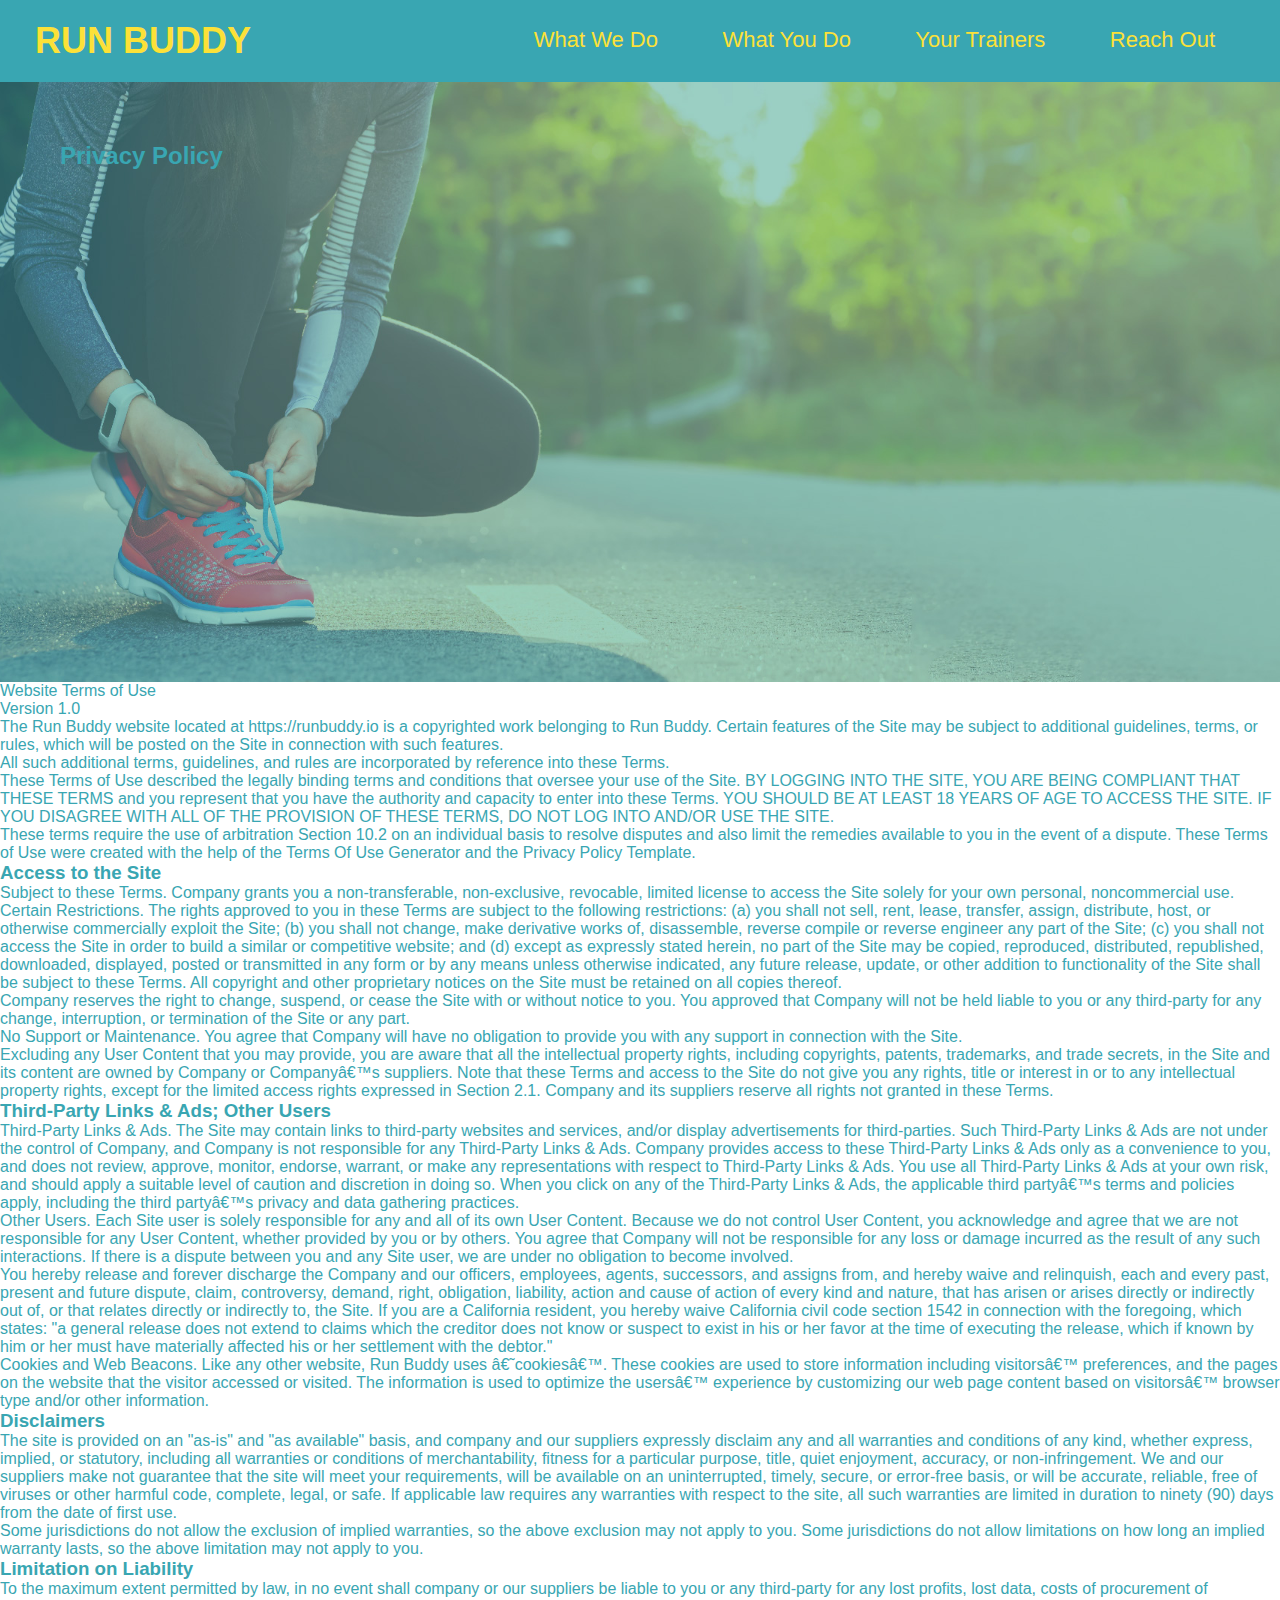
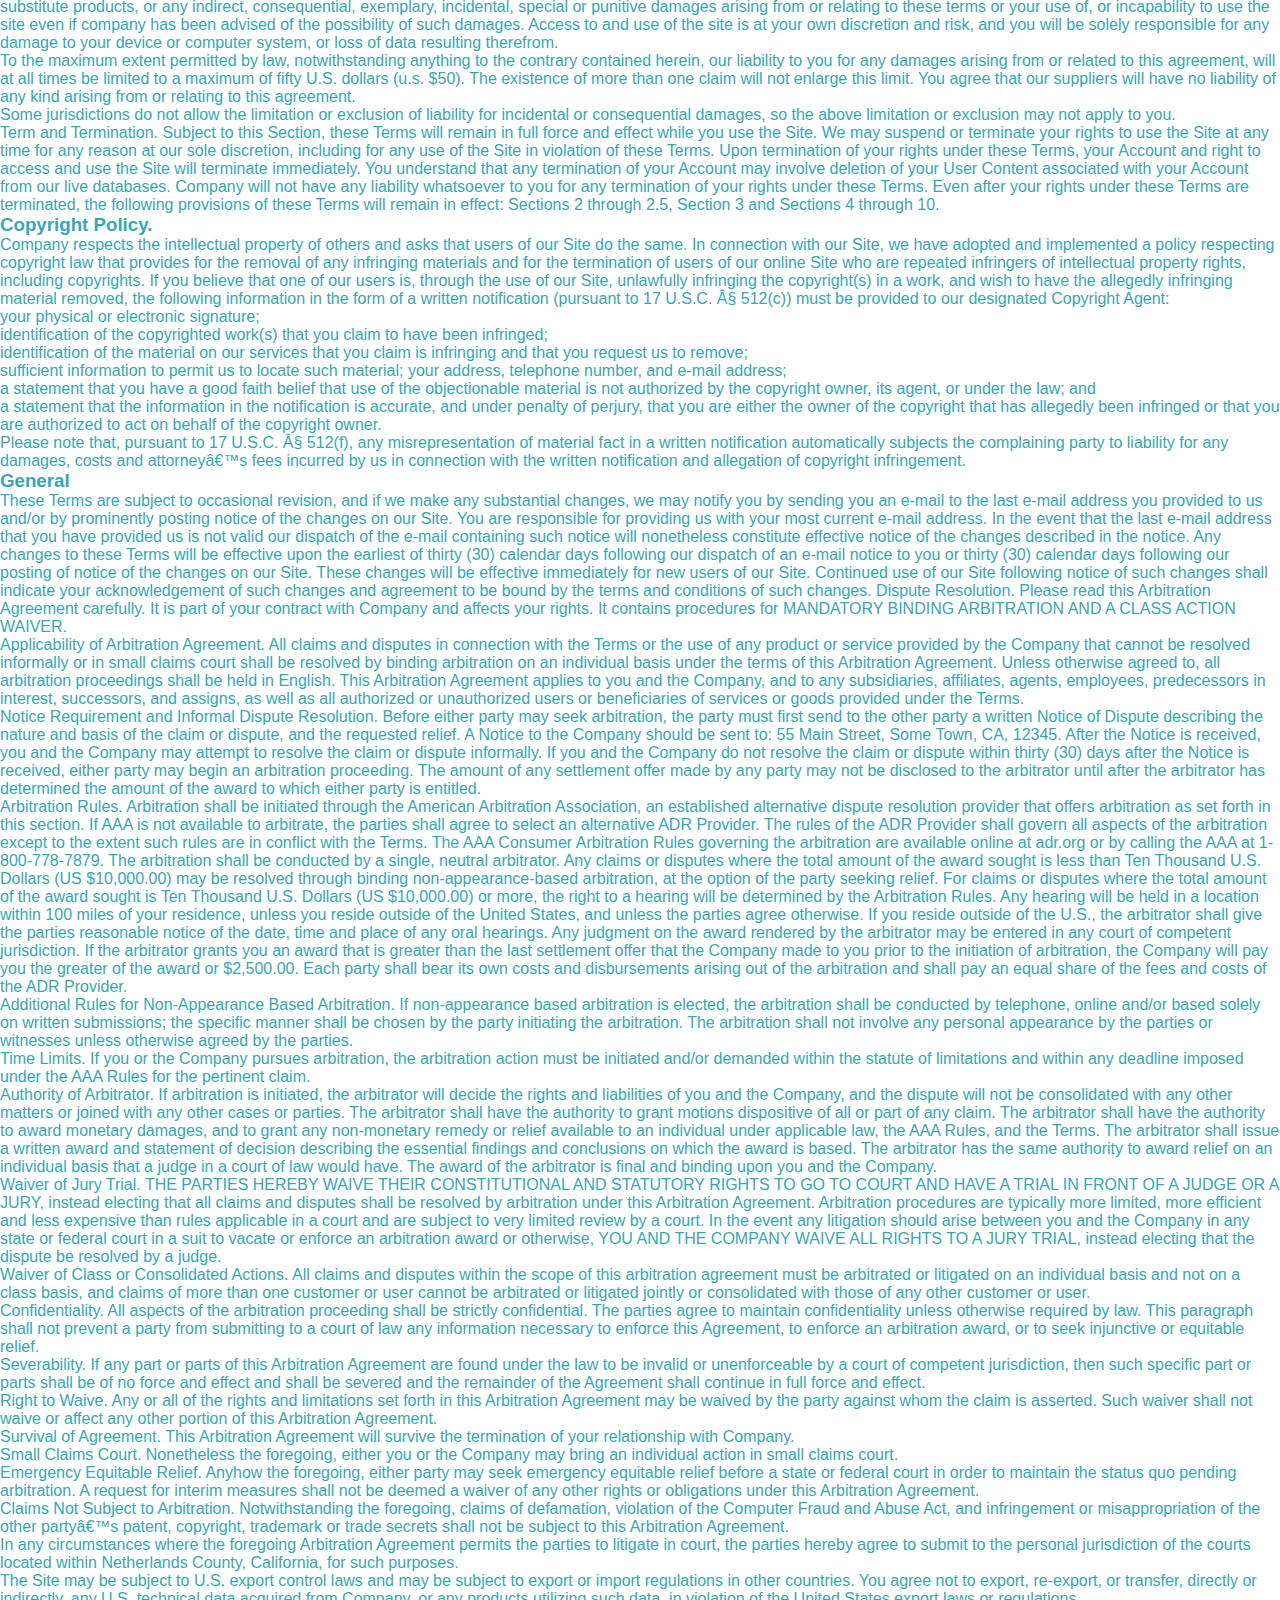
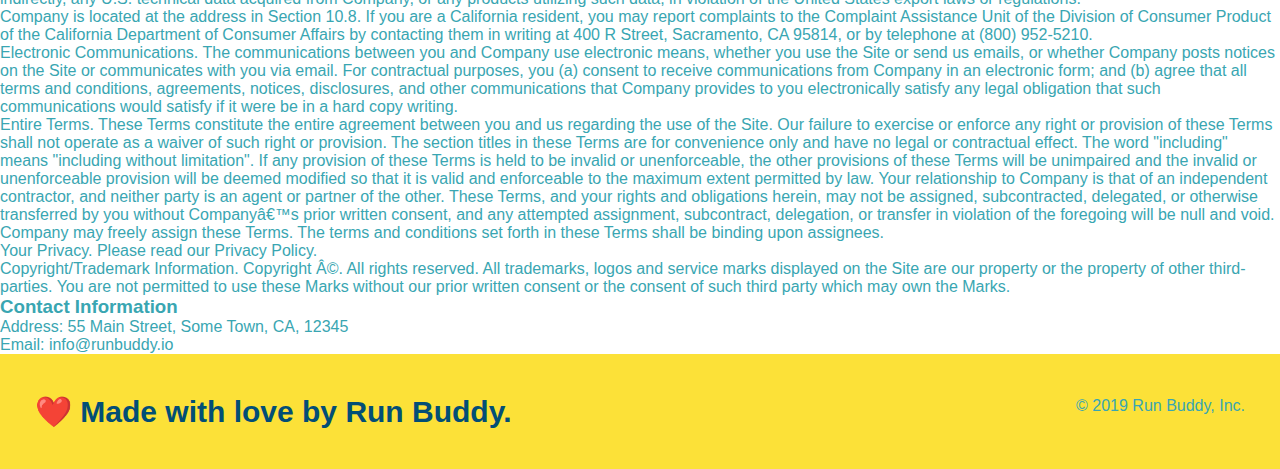
==== privacy-policy.html @ abe8a81f "completed lesson 1.7.8 in branch lesson-1.7" ====
<!DOCTYPE html>
<html lang="en">
    <head>
        <meta charset="UTF-8" />
        <title>Privacy Policy - Run Buddy</title>
        <link rel="stylesheet" href="./assets/css/style.css" />
        <link rel="stylesheet" href="./assets/css/secondary-styles.css" />
    </head>
    <body>
        <!-- navigation -->
        <header>
            <h1>
                <a href="/">
                    RUN BUDDY
                </a>
            </h1>
            <nav>
                <!-- Unordered list element -->
                <ul>
                    <!-- List item element-->
                    <li>
                        <!-- Anchor element -->
                        <a href="./index.html#what-we-do">What We Do</a>
                    </li>
                    <li>
                        <a href="./index.html#what-you-do">What You Do</a>
                    </li>
                    <li>
                        <a href="./index.html#your-trainers">Your Trainers</a>
                    </li>
                    <li>
                        <a href="./index.html#reach-out">Reach Out</a>
                    </li>
                </ul>
            </nav>
        </header>

        <section class="hero">
            <h2 class="page-title">
                Privacy Policy
            </h2>
        </section>

        <article class="secondary-content">
            <p>
                Website Terms of Use
              </p>
        
              <p>
                Version 1.0
              </p>
        
              <p>
                The Run Buddy website located at https://runbuddy.io is a copyrighted work belonging to Run Buddy. Certain
                features of the Site may be subject to additional guidelines, terms, or rules, which will be posted on the Site
                in connection with such features.
              </p>
        
              <p>
                All such additional terms, guidelines, and rules are incorporated by reference into these Terms.
              </p>
        
              <p>
                These Terms of Use described the legally binding terms and conditions that oversee your use of the Site. BY
                LOGGING INTO THE SITE, YOU ARE BEING COMPLIANT THAT THESE TERMS and you represent that you have the authority
                and capacity to enter into these Terms. YOU SHOULD BE AT LEAST 18 YEARS OF AGE TO ACCESS THE SITE. IF YOU
                DISAGREE WITH ALL OF THE PROVISION OF THESE TERMS, DO NOT LOG INTO AND/OR USE THE SITE.
              </p>
        
              <p>
                These terms require the use of arbitration Section 10.2 on an individual basis to resolve disputes and also
                limit the remedies available to you in the event of a dispute. These Terms of Use were created with the help of
                the Terms Of Use Generator and the Privacy Policy Template.
              </p>
        
              <h3>
                Access to the Site
              </h3>
        
              <p>
                Subject to these Terms. Company grants you a non-transferable, non-exclusive, revocable, limited license to
                access the Site solely for your own personal, noncommercial use.
              </p>
        
              <p>
                Certain Restrictions. The rights approved to you in these Terms are subject to the following restrictions: (a)
                you shall not sell, rent, lease, transfer, assign, distribute, host, or otherwise commercially exploit the Site;
                (b) you shall not change, make derivative works of, disassemble, reverse compile or reverse engineer any part of
                the Site; (c) you shall not access the Site in order to build a similar or competitive website; and (d) except
                as expressly stated herein, no part of the Site may be copied, reproduced, distributed, republished, downloaded,
                displayed, posted or transmitted in any form or by any means unless otherwise indicated, any future release,
                update, or other addition to functionality of the Site shall be subject to these Terms. All copyright and other
                proprietary notices on the Site must be retained on all copies thereof.
              </p>
        
              <p>
                Company reserves the right to change, suspend, or cease the Site with or without notice to you. You approved
                that Company will not be held liable to you or any third-party for any change, interruption, or termination of
                the Site or any part.
              </p>
        
              <p>
                No Support or Maintenance. You agree that Company will have no obligation to provide you with any support in
                connection with the Site.
              </p>
        
              <p>
                Excluding any User Content that you may provide, you are aware that all the intellectual property rights,
                including copyrights, patents, trademarks, and trade secrets, in the Site and its content are owned by Company
                or Companyâ€™s suppliers. Note that these Terms and access to the Site do not give you any rights, title or
                interest in or to any intellectual property rights, except for the limited access rights expressed in Section
                2.1. Company and its suppliers reserve all rights not granted in these Terms.
              </p>
        
              <h3>
                Third-Party Links & Ads; Other Users
              </h3>
        
              <p>
                Third-Party Links & Ads. The Site may contain links to third-party websites and services, and/or display
                advertisements for third-parties. Such Third-Party Links & Ads are not under the control of Company, and Company
                is not responsible for any Third-Party Links & Ads. Company provides access to these Third-Party Links & Ads
                only as a convenience to you, and does not review, approve, monitor, endorse, warrant, or make any
                representations with respect to Third-Party Links & Ads. You use all Third-Party Links & Ads at your own risk,
                and should apply a suitable level of caution and discretion in doing so. When you click on any of the
                Third-Party Links & Ads, the applicable third partyâ€™s terms and policies apply, including the third partyâ€™s
                privacy and data gathering practices.
              </p>
        
              <p>
                Other Users. Each Site user is solely responsible for any and all of its own User Content. Because we do not
                control User Content, you acknowledge and agree that we are not responsible for any User Content, whether
                provided by you or by others. You agree that Company will not be responsible for any loss or damage incurred as
                the result of any such interactions. If there is a dispute between you and any Site user, we are under no
                obligation to become involved.
              </p>
        
              <p>
                You hereby release and forever discharge the Company and our officers, employees, agents, successors, and
                assigns from, and hereby waive and relinquish, each and every past, present and future dispute, claim,
                controversy, demand, right, obligation, liability, action and cause of action of every kind and nature, that has
                arisen or arises directly or indirectly out of, or that relates directly or indirectly to, the Site. If you are
                a California resident, you hereby waive California civil code section 1542 in connection with the foregoing,
                which states: "a general release does not extend to claims which the creditor does not know or suspect to exist
                in his or her favor at the time of executing the release, which if known by him or her must have materially
                affected his or her settlement with the debtor."
              </p>
        
              <p>
                Cookies and Web Beacons. Like any other website, Run Buddy uses â€˜cookiesâ€™. These cookies are used to store
                information including visitorsâ€™ preferences, and the pages on the website that the visitor accessed or visited.
                The information is used to optimize the usersâ€™ experience by customizing our web page content based on visitorsâ€™
                browser type and/or other information.
              </p>
        
              <h3>
                Disclaimers
              </h3>
        
              <p>
                The site is provided on an "as-is" and "as available" basis, and company and our suppliers expressly disclaim
                any and all warranties and conditions of any kind, whether express, implied, or statutory, including all
                warranties or conditions of merchantability, fitness for a particular purpose, title, quiet enjoyment, accuracy,
                or non-infringement. We and our suppliers make not guarantee that the site will meet your requirements, will be
                available on an uninterrupted, timely, secure, or error-free basis, or will be accurate, reliable, free of
                viruses or other harmful code, complete, legal, or safe. If applicable law requires any warranties with respect
                to the site, all such warranties are limited in duration to ninety (90) days from the date of first use.
              </p>
        
              <p>
                Some jurisdictions do not allow the exclusion of implied warranties, so the above exclusion may not apply to
                you. Some jurisdictions do not allow limitations on how long an implied warranty lasts, so the above limitation
                may not apply to you.
              </p>
        
              <h3>
                Limitation on Liability
              </h3>
        
              <p>
                To the maximum extent permitted by law, in no event shall company or our suppliers be liable to you or any
                third-party for any lost profits, lost data, costs of procurement of substitute products, or any indirect,
                consequential, exemplary, incidental, special or punitive damages arising from or relating to these terms or
                your use of, or incapability to use the site even if company has been advised of the possibility of such
                damages. Access to and use of the site is at your own discretion and risk, and you will be solely responsible
                for any damage to your device or computer system, or loss of data resulting therefrom.
              </p>
        
              <p>
                To the maximum extent permitted by law, notwithstanding anything to the contrary contained herein, our liability
                to you for any damages arising from or related to this agreement, will at all times be limited to a maximum of
                fifty U.S. dollars (u.s. $50). The existence of more than one claim will not enlarge this limit. You agree that
                our suppliers will have no liability of any kind arising from or relating to this agreement.
              </p>
        
              <p>
                Some jurisdictions do not allow the limitation or exclusion of liability for incidental or consequential
                damages, so the above limitation or exclusion may not apply to you.
              </p>
        
              <p>
                Term and Termination. Subject to this Section, these Terms will remain in full force and effect while you use
                the Site. We may suspend or terminate your rights to use the Site at any time for any reason at our sole
                discretion, including for any use of the Site in violation of these Terms. Upon termination of your rights under
                these Terms, your Account and right to access and use the Site will terminate immediately. You understand that
                any termination of your Account may involve deletion of your User Content associated with your Account from our
                live databases. Company will not have any liability whatsoever to you for any termination of your rights under
                these Terms. Even after your rights under these Terms are terminated, the following provisions of these Terms
                will remain in effect: Sections 2 through 2.5, Section 3 and Sections 4 through 10.
              </p>
        
              <h3>
                Copyright Policy.
              </h3>
        
              <p>
                Company respects the intellectual property of others and asks that users of our Site do the same. In connection
                with our Site, we have adopted and implemented a policy respecting copyright law that provides for the removal
                of any infringing materials and for the termination of users of our online Site who are repeated infringers of
                intellectual property rights, including copyrights. If you believe that one of our users is, through the use of
                our Site, unlawfully infringing the copyright(s) in a work, and wish to have the allegedly infringing material
                removed, the following information in the form of a written notification (pursuant to 17 U.S.C. Â§ 512(c)) must
                be provided to our designated Copyright Agent:
              </p>
        
              <ul>
                <li>
                  your physical or electronic signature;
                </li>
                <li>
                  identification of the copyrighted work(s) that you claim to have been infringed;
                </li>
                <li>
                  identification of the material on our services that you claim is infringing and that you request us to remove;
                </li>
                <li>
                  sufficient information to permit us to locate such material; your address, telephone number, and e-mail
                  address;
                </li>
                <li>
                  a statement that you have a good faith belief that use of the objectionable material is not authorized by the
                  copyright owner, its agent, or under the law; and
                </li>
                <li>
                  a statement that the information in the notification is accurate, and under penalty of perjury, that you are
                  either the owner of the copyright that has allegedly been infringed or that you are authorized to act on
                  behalf of the copyright owner.
                </li>
              </ul>
        
              <p>
                Please note that, pursuant to 17 U.S.C. Â§ 512(f), any misrepresentation of material fact in a written
                notification automatically subjects the complaining party to liability for any damages, costs and attorneyâ€™s
                fees incurred by us in connection with the written notification and allegation of copyright infringement.
              </p>
        
              <h3>
                General
              </h3>
        
              <p>
                These Terms are subject to occasional revision, and if we make any substantial changes, we may notify you by
                sending you an e-mail to the last e-mail address you provided to us and/or by prominently posting notice of the
                changes on our Site. You are responsible for providing us with your most current e-mail address. In the event
                that the last e-mail address that you have provided us is not valid our dispatch of the e-mail containing such
                notice will nonetheless constitute effective notice of the changes described in the notice. Any changes to these
                Terms will be effective upon the earliest of thirty (30) calendar days following our dispatch of an e-mail
                notice to you or thirty (30) calendar days following our posting of notice of the changes on our Site. These
                changes will be effective immediately for new users of our Site. Continued use of our Site following notice of
                such changes shall indicate your acknowledgement of such changes and agreement to be bound by the terms and
                conditions of such changes. Dispute Resolution. Please read this Arbitration Agreement carefully. It is part of
                your contract with Company and affects your rights. It contains procedures for MANDATORY BINDING ARBITRATION AND
                A CLASS ACTION WAIVER.
              </p>
        
              <p>
                Applicability of Arbitration Agreement. All claims and disputes in connection with the Terms or the use of any
                product or service provided by the Company that cannot be resolved informally or in small claims court shall be
                resolved by binding arbitration on an individual basis under the terms of this Arbitration Agreement. Unless
                otherwise agreed to, all arbitration proceedings shall be held in English. This Arbitration Agreement applies to
                you and the Company, and to any subsidiaries, affiliates, agents, employees, predecessors in interest,
                successors, and assigns, as well as all authorized or unauthorized users or beneficiaries of services or goods
                provided under the Terms.
              </p>
        
              <p>
                Notice Requirement and Informal Dispute Resolution. Before either party may seek arbitration, the party must
                first send to the other party a written Notice of Dispute describing the nature and basis of the claim or
                dispute, and the requested relief. A Notice to the Company should be sent to: 55 Main Street, Some Town, CA,
                12345. After the Notice is received, you and the Company may attempt to resolve the claim or dispute informally.
                If you and the Company do not resolve the claim or dispute within thirty (30) days after the Notice is received,
                either party may begin an arbitration proceeding. The amount of any settlement offer made by any party may not
                be disclosed to the arbitrator until after the arbitrator has determined the amount of the award to which either
                party is entitled.
              </p>
        
              <p>
                Arbitration Rules. Arbitration shall be initiated through the American Arbitration Association, an established
                alternative dispute resolution provider that offers arbitration as set forth in this section. If AAA is not
                available to arbitrate, the parties shall agree to select an alternative ADR Provider. The rules of the ADR
                Provider shall govern all aspects of the arbitration except to the extent such rules are in conflict with the
                Terms. The AAA Consumer Arbitration Rules governing the arbitration are available online at adr.org or by
                calling the AAA at 1-800-778-7879. The arbitration shall be conducted by a single, neutral arbitrator. Any
                claims or disputes where the total amount of the award sought is less than Ten Thousand U.S. Dollars (US
                $10,000.00) may be resolved through binding non-appearance-based arbitration, at the option of the party seeking
                relief. For claims or disputes where the total amount of the award sought is Ten Thousand U.S. Dollars (US
                $10,000.00) or more, the right to a hearing will be determined by the Arbitration Rules. Any hearing will be
                held in a location within 100 miles of your residence, unless you reside outside of the United States, and
                unless the parties agree otherwise. If you reside outside of the U.S., the arbitrator shall give the parties
                reasonable notice of the date, time and place of any oral hearings. Any judgment on the award rendered by the
                arbitrator may be entered in any court of competent jurisdiction. If the arbitrator grants you an award that is
                greater than the last settlement offer that the Company made to you prior to the initiation of arbitration, the
                Company will pay you the greater of the award or $2,500.00. Each party shall bear its own costs and
                disbursements arising out of the arbitration and shall pay an equal share of the fees and costs of the ADR
                Provider.
              </p>
        
              <p>
                Additional Rules for Non-Appearance Based Arbitration. If non-appearance based arbitration is elected, the
                arbitration shall be conducted by telephone, online and/or based solely on written submissions; the specific
                manner shall be chosen by the party initiating the arbitration. The arbitration shall not involve any personal
                appearance by the parties or witnesses unless otherwise agreed by the parties.
              </p>
        
              <p>
                Time Limits. If you or the Company pursues arbitration, the arbitration action must be initiated and/or demanded
                within the statute of limitations and within any deadline imposed under the AAA Rules for the pertinent claim.
              </p>
        
              <p>
                Authority of Arbitrator. If arbitration is initiated, the arbitrator will decide the rights and liabilities of
                you and the Company, and the dispute will not be consolidated with any other matters or joined with any other
                cases or parties. The arbitrator shall have the authority to grant motions dispositive of all or part of any
                claim. The arbitrator shall have the authority to award monetary damages, and to grant any non-monetary remedy
                or relief available to an individual under applicable law, the AAA Rules, and the Terms. The arbitrator shall
                issue a written award and statement of decision describing the essential findings and conclusions on which the
                award is based. The arbitrator has the same authority to award relief on an individual basis that a judge in a
                court of law would have. The award of the arbitrator is final and binding upon you and the Company.
              </p>
        
              <p>
                Waiver of Jury Trial. THE PARTIES HEREBY WAIVE THEIR CONSTITUTIONAL AND STATUTORY RIGHTS TO GO TO COURT AND HAVE
                A TRIAL IN FRONT OF A JUDGE OR A JURY, instead electing that all claims and disputes shall be resolved by
                arbitration under this Arbitration Agreement. Arbitration procedures are typically more limited, more efficient
                and less expensive than rules applicable in a court and are subject to very limited review by a court. In the
                event any litigation should arise between you and the Company in any state or federal court in a suit to vacate
                or enforce an arbitration award or otherwise, YOU AND THE COMPANY WAIVE ALL RIGHTS TO A JURY TRIAL, instead
                electing that the dispute be resolved by a judge.
              </p>
        
              <p>
                Waiver of Class or Consolidated Actions. All claims and disputes within the scope of this arbitration agreement
                must be arbitrated or litigated on an individual basis and not on a class basis, and claims of more than one
                customer or user cannot be arbitrated or litigated jointly or consolidated with those of any other customer or
                user.
              </p>
        
              <p>
                Confidentiality. All aspects of the arbitration proceeding shall be strictly confidential. The parties agree to
                maintain confidentiality unless otherwise required by law. This paragraph shall not prevent a party from
                submitting to a court of law any information necessary to enforce this Agreement, to enforce an arbitration
                award, or to seek injunctive or equitable relief.
              </p>
        
              <p>
                Severability. If any part or parts of this Arbitration Agreement are found under the law to be invalid or
                unenforceable by a court of competent jurisdiction, then such specific part or parts shall be of no force and
                effect and shall be severed and the remainder of the Agreement shall continue in full force and effect.
              </p>
        
              <p>
                Right to Waive. Any or all of the rights and limitations set forth in this Arbitration Agreement may be waived
                by the party against whom the claim is asserted. Such waiver shall not waive or affect any other portion of this
                Arbitration Agreement.
              </p>
        
              <p>
                Survival of Agreement. This Arbitration Agreement will survive the termination of your relationship with
                Company.
              </p>
        
              <p>
                Small Claims Court. Nonetheless the foregoing, either you or the Company may bring an individual action in small
                claims court.
              </p>
        
              <p>
                Emergency Equitable Relief. Anyhow the foregoing, either party may seek emergency equitable relief before a
                state or federal court in order to maintain the status quo pending arbitration. A request for interim measures
                shall not be deemed a waiver of any other rights or obligations under this Arbitration Agreement.
              </p>
        
              <p>
                Claims Not Subject to Arbitration. Notwithstanding the foregoing, claims of defamation, violation of the
                Computer Fraud and Abuse Act, and infringement or misappropriation of the other partyâ€™s patent, copyright,
                trademark or trade secrets shall not be subject to this Arbitration Agreement.
              </p>
        
              <p>
                In any circumstances where the foregoing Arbitration Agreement permits the parties to litigate in court, the
                parties hereby agree to submit to the personal jurisdiction of the courts located within Netherlands County,
                California, for such purposes.
              </p>
        
              <p>
                The Site may be subject to U.S. export control laws and may be subject to export or import regulations in other
                countries. You agree not to export, re-export, or transfer, directly or indirectly, any U.S. technical data
                acquired from Company, or any products utilizing such data, in violation of the United States export laws or
                regulations.
              </p>
        
              <p>
                Company is located at the address in Section 10.8. If you are a California resident, you may report complaints
                to the Complaint Assistance Unit of the Division of Consumer Product of the California Department of Consumer
                Affairs by contacting them in writing at 400 R Street, Sacramento, CA 95814, or by telephone at (800) 952-5210.
              </p>
        
              <p>
                Electronic Communications. The communications between you and Company use electronic means, whether you use the
                Site or send us emails, or whether Company posts notices on the Site or communicates with you via email. For
                contractual purposes, you (a) consent to receive communications from Company in an electronic form; and (b)
                agree that all terms and conditions, agreements, notices, disclosures, and other communications that Company
                provides to you electronically satisfy any legal obligation that such communications would satisfy if it were be
                in a hard copy writing.
              </p>
        
              <p>
                Entire Terms. These Terms constitute the entire agreement between you and us regarding the use of the Site. Our
                failure to exercise or enforce any right or provision of these Terms shall not operate as a waiver of such right
                or provision. The section titles in these Terms are for convenience only and have no legal or contractual
                effect. The word "including" means "including without limitation". If any provision of these Terms is held to be
                invalid or unenforceable, the other provisions of these Terms will be unimpaired and the invalid or
                unenforceable provision will be deemed modified so that it is valid and enforceable to the maximum extent
                permitted by law. Your relationship to Company is that of an independent contractor, and neither party is an
                agent or partner of the other. These Terms, and your rights and obligations herein, may not be assigned,
                subcontracted, delegated, or otherwise transferred by you without Companyâ€™s prior written consent, and any
                attempted assignment, subcontract, delegation, or transfer in violation of the foregoing will be null and void.
                Company may freely assign these Terms. The terms and conditions set forth in these Terms shall be binding upon
                assignees.
              </p>
        
              <p>
                Your Privacy. Please read our Privacy Policy.
              </p>
        
              <p>
                Copyright/Trademark Information. Copyright Â©. All rights reserved. All trademarks, logos and service marks
                displayed on the Site are our property or the property of other third-parties. You are not permitted to use
                these Marks without our prior written consent or the consent of such third party which may own the Marks.
              </p>
        
              <h3>
                Contact Information
              </h3>
        
              <p>
                Address: 55 Main Street, Some Town, CA, 12345
              </p>
        
              <p>
                Email: info@runbuddy.io
              </p>
        </article>

    </body>

    <!-- footer -->
    <footer>
        <h2>❤️ Made with love by Run Buddy.</h2>
        <div>
          &copy; 2019 Run Buddy, Inc.
        </div>
      </footer>
</html>
---- assets/css/style.css ----
* {
  margin: 0;
  padding: 0;
  box-sizing: border-box;
}

body {
  /* more on this crazy alphanumerical value in a minute! */
  color: #39a6b2;
  font-family: Helvetica, Arial, sans-serif;
}

/* apply styles to <header> */
header {
  padding: 20px 35px;
  background-color: #39a6b2;
}

header h1 {
  font-weight: bold;
  font-size: 36px;
  color: #fce138;
  margin: 0;
  display: inline;
}
header a {
  text-decoration: none;
  color: #fce138;
}

header nav {
  float: right;
  margin: 7px 0;
}

header nav ul li {
  display: inline;
}

header nav ul li a {
  margin: 0 30px;
  font-weight: lighter;
  font-size: 22px;
}

footer {
  background: #fce138;
  width: 100%;
  padding: 40px 35px;
}

footer h2 {
  display: inline;
  color: #024e76;
  font-size: 30px;
  margin: 0;
}

footer div {
  float: right;
  line-height: 1.5;
  text-align: right;
}

footer a {
  color: #024e76;
}

section {
  padding: 60px;
}

/* Hero Style Start */
.hero {
  background-image: url('../images/hero-bg.jpg');
  height: 600px;
  background-size: cover;
  background-position: center;
  position: relative;
}
/* Hero Style End */

.hero-form {
  border: 3px solid #024e76;
  background-color: #fce138;
  padding: 20px;
  width: 500px;
  color: #024e76;
  position: absolute;
  bottom: 120px;
  right: 140px;
}

.hero-form h3 {
  font-size: 24px;
  margin: 0;
}
.hero-form p {
  margin: 5px 0 15px 0;
}

.form-input {
  border: 1px solid #024e76;
  display: block;
  padding: 7px 15px;
  font-size: 16px;
  color: #024e76;
  width: 100%;
  margin-bottom: 15px;
}

.hero-form label {
  margin: 0 5px;
}

.hero-form button {
  color: #fce138;
  background-color: #024e76;
  border: none;
  padding: 10px 20px;
  font-size: 16px;
}

.intro {
  text-align: center;
}

.intro p {
  line-height: 1.7;
  color: #39a6b2;
  width: 80%;
  font-size: 20px;
  margin: 0 auto;
}

.steps {
  text-align: center;
  background: #fce138;
}

.steps div {
  margin-bottom: 80px;
}

.steps img {
  width: 15%;
  margin: 10px 0;
}

.steps h3 {
  color: #024e76;
  font-size: 46px;
  margin-top: 10px;
}

.steps p {
  color: #39a6b2;
  font-size: 23px;
}

.steps span {
  font-size: 38px;
}

.section-title {
  font-size: 55px;
  color: #024e76;
  margin-bottom: 35px;
  padding: 0 100px 20px 100px;
  display: inline-block;
  border-bottom: 3px solid;
}

.primary-border {
  border-color: #fce138;
}

.secondary-border {
  border-color: #39a6b2;
}

.trainers {
  text-align: center;
}

.trainer {
  width: 900px;
  margin: 0 auto 30px auto;
  background: #024e76;
  color: #fce138;
  overflow: auto;
}
width: 60%
}

.trainer-bio {
  padding: 35px;
  float: left;
  width: 65%;
}

.trainer-bio h3 {
  font-size: 32px;
  margin-bottom: 8px;
}

.trainer-bio h4 {
  font-weight: lighter;
  font-size: 26px;
  margin-bottom: 25px;
}

.trainer-bio p {
  font-size: 17px;
  line-height: 1.3;
}

.text-left {
  text-align: left;
}

.text-right {
  text-align: right;
}

/* REACH OUT STYLES START */
.contact {
  text-align: center;
  background: #024e76;
}

.contact h2 {
  color: #fce138;
}

.contact-info iframe {
  width: 400px;
  height: 400px;
}

.contact-info div {
  width: 410px;
  display: inline-block;
  vertical-align: top;
  text-align: left;
  margin: 30px 0 0 60px;
  color: white;
}

.contact-info h3 {
  color: #fce138;
  font-size: 32px;
}

.contact-info p,
.contact-info address {
  margin: 20px 0;
  line-height: 1.5;
  font-size: 20px;
  font-style: normal;
}

.contact-info a {
  color: #fce138;
}

/* REACH OUT STYLES END */
---- assets/css/secondary-styles.css ----
/*.hero {
    background-position: bottom;
    height: 275px;
    text-align: center;
    margin-bottom: 40px;
  }

.page-title {
    color: #fce138;
    display: inline-block;
    border-bottom: 4px solid #fce138;
    padding-top: 50px;
    padding-right: 110px;
    padding-bottom: 15px;
    padding-left: 110px;
    font-weight: normal;
    font-size: 42px;
    font-style: italic;
    margin-bottom: 0px;
  }

  .secondary-content {
      width: 80%;
      margin: auto;
      color: #024e76;
  }

  .secondary-content h3 {
      font-size: 25px;
      margin: 20px 0px;
  }

  .secondary-content p {
      font-size: 16px;
      line-height: 1.5;
      margin: auto;
  }

  .secondary-content ul {
      margin: 15px 20px;
  }

  .secondary-content li {
      color: #39a6b2;
  }
  */
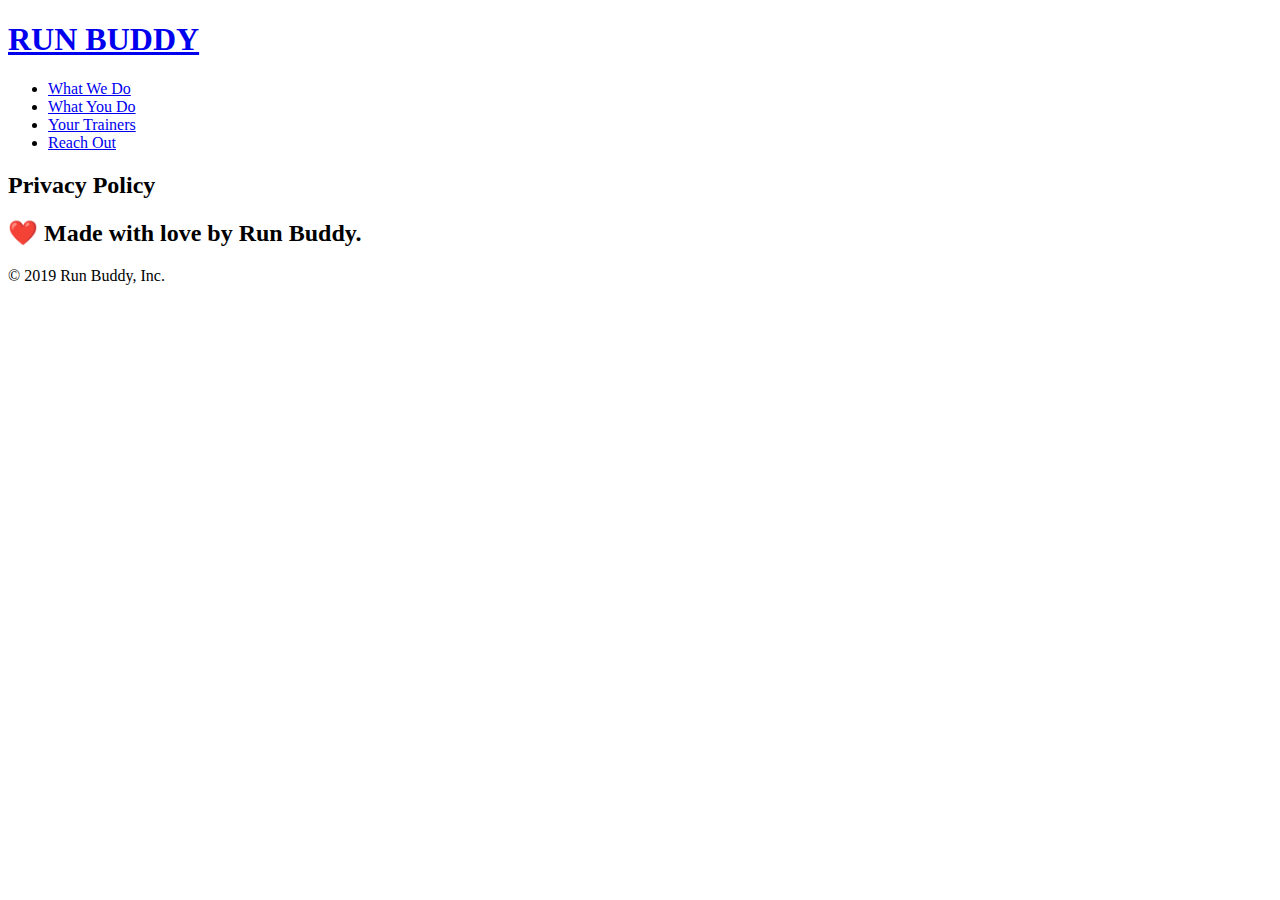
==== commit 54a3d61a: "completed lesson 1.7.4 in branch lesson-1.7" ====
--- a/privacy-policy.html
+++ b/privacy-policy.html
@@ -1,474 +1,52 @@
 <!DOCTYPE html>
 <html lang="en">
-    <head>
-        <meta charset="UTF-8" />
-        <title>Privacy Policy - Run Buddy</title>
-        <link rel="stylesheet" href="./assets/css/style.css" />
-        <link rel="stylesheet" href="./assets/css/secondary-styles.css" />
-    </head>
-    <body>
-        <!-- navigation -->
-        <header>
-            <h1>
-                <a href="/">
-                    RUN BUDDY
-                </a>
-            </h1>
-            <nav>
-                <!-- Unordered list element -->
-                <ul>
-                    <!-- List item element-->
-                    <li>
-                        <!-- Anchor element -->
-                        <a href="./index.html#what-we-do">What We Do</a>
-                    </li>
-                    <li>
-                        <a href="./index.html#what-you-do">What You Do</a>
-                    </li>
-                    <li>
-                        <a href="./index.html#your-trainers">Your Trainers</a>
-                    </li>
-                    <li>
-                        <a href="./index.html#reach-out">Reach Out</a>
-                    </li>
-                </ul>
-            </nav>
-        </header>
 
-        <section class="hero">
-            <h2 class="page-title">
-                Privacy Policy
-            </h2>
-        </section>
+<head>
+  <meta charset="UTF-8" />
+  <title>Privacy Policy - Run Buddy</title>
+</head>
 
-        <article class="secondary-content">
-            <p>
-                Website Terms of Use
-              </p>
-        
-              <p>
-                Version 1.0
-              </p>
-        
-              <p>
-                The Run Buddy website located at https://runbuddy.io is a copyrighted work belonging to Run Buddy. Certain
-                features of the Site may be subject to additional guidelines, terms, or rules, which will be posted on the Site
-                in connection with such features.
-              </p>
-        
-              <p>
-                All such additional terms, guidelines, and rules are incorporated by reference into these Terms.
-              </p>
-        
-              <p>
-                These Terms of Use described the legally binding terms and conditions that oversee your use of the Site. BY
-                LOGGING INTO THE SITE, YOU ARE BEING COMPLIANT THAT THESE TERMS and you represent that you have the authority
-                and capacity to enter into these Terms. YOU SHOULD BE AT LEAST 18 YEARS OF AGE TO ACCESS THE SITE. IF YOU
-                DISAGREE WITH ALL OF THE PROVISION OF THESE TERMS, DO NOT LOG INTO AND/OR USE THE SITE.
-              </p>
-        
-              <p>
-                These terms require the use of arbitration Section 10.2 on an individual basis to resolve disputes and also
-                limit the remedies available to you in the event of a dispute. These Terms of Use were created with the help of
-                the Terms Of Use Generator and the Privacy Policy Template.
-              </p>
-        
-              <h3>
-                Access to the Site
-              </h3>
-        
-              <p>
-                Subject to these Terms. Company grants you a non-transferable, non-exclusive, revocable, limited license to
-                access the Site solely for your own personal, noncommercial use.
-              </p>
-        
-              <p>
-                Certain Restrictions. The rights approved to you in these Terms are subject to the following restrictions: (a)
-                you shall not sell, rent, lease, transfer, assign, distribute, host, or otherwise commercially exploit the Site;
-                (b) you shall not change, make derivative works of, disassemble, reverse compile or reverse engineer any part of
-                the Site; (c) you shall not access the Site in order to build a similar or competitive website; and (d) except
-                as expressly stated herein, no part of the Site may be copied, reproduced, distributed, republished, downloaded,
-                displayed, posted or transmitted in any form or by any means unless otherwise indicated, any future release,
-                update, or other addition to functionality of the Site shall be subject to these Terms. All copyright and other
-                proprietary notices on the Site must be retained on all copies thereof.
-              </p>
-        
-              <p>
-                Company reserves the right to change, suspend, or cease the Site with or without notice to you. You approved
-                that Company will not be held liable to you or any third-party for any change, interruption, or termination of
-                the Site or any part.
-              </p>
-        
-              <p>
-                No Support or Maintenance. You agree that Company will have no obligation to provide you with any support in
-                connection with the Site.
-              </p>
-        
-              <p>
-                Excluding any User Content that you may provide, you are aware that all the intellectual property rights,
-                including copyrights, patents, trademarks, and trade secrets, in the Site and its content are owned by Company
-                or Companyâ€™s suppliers. Note that these Terms and access to the Site do not give you any rights, title or
-                interest in or to any intellectual property rights, except for the limited access rights expressed in Section
-                2.1. Company and its suppliers reserve all rights not granted in these Terms.
-              </p>
-        
-              <h3>
-                Third-Party Links & Ads; Other Users
-              </h3>
-        
-              <p>
-                Third-Party Links & Ads. The Site may contain links to third-party websites and services, and/or display
-                advertisements for third-parties. Such Third-Party Links & Ads are not under the control of Company, and Company
-                is not responsible for any Third-Party Links & Ads. Company provides access to these Third-Party Links & Ads
-                only as a convenience to you, and does not review, approve, monitor, endorse, warrant, or make any
-                representations with respect to Third-Party Links & Ads. You use all Third-Party Links & Ads at your own risk,
-                and should apply a suitable level of caution and discretion in doing so. When you click on any of the
-                Third-Party Links & Ads, the applicable third partyâ€™s terms and policies apply, including the third partyâ€™s
-                privacy and data gathering practices.
-              </p>
-        
-              <p>
-                Other Users. Each Site user is solely responsible for any and all of its own User Content. Because we do not
-                control User Content, you acknowledge and agree that we are not responsible for any User Content, whether
-                provided by you or by others. You agree that Company will not be responsible for any loss or damage incurred as
-                the result of any such interactions. If there is a dispute between you and any Site user, we are under no
-                obligation to become involved.
-              </p>
-        
-              <p>
-                You hereby release and forever discharge the Company and our officers, employees, agents, successors, and
-                assigns from, and hereby waive and relinquish, each and every past, present and future dispute, claim,
-                controversy, demand, right, obligation, liability, action and cause of action of every kind and nature, that has
-                arisen or arises directly or indirectly out of, or that relates directly or indirectly to, the Site. If you are
-                a California resident, you hereby waive California civil code section 1542 in connection with the foregoing,
-                which states: "a general release does not extend to claims which the creditor does not know or suspect to exist
-                in his or her favor at the time of executing the release, which if known by him or her must have materially
-                affected his or her settlement with the debtor."
-              </p>
-        
-              <p>
-                Cookies and Web Beacons. Like any other website, Run Buddy uses â€˜cookiesâ€™. These cookies are used to store
-                information including visitorsâ€™ preferences, and the pages on the website that the visitor accessed or visited.
-                The information is used to optimize the usersâ€™ experience by customizing our web page content based on visitorsâ€™
-                browser type and/or other information.
-              </p>
-        
-              <h3>
-                Disclaimers
-              </h3>
-        
-              <p>
-                The site is provided on an "as-is" and "as available" basis, and company and our suppliers expressly disclaim
-                any and all warranties and conditions of any kind, whether express, implied, or statutory, including all
-                warranties or conditions of merchantability, fitness for a particular purpose, title, quiet enjoyment, accuracy,
-                or non-infringement. We and our suppliers make not guarantee that the site will meet your requirements, will be
-                available on an uninterrupted, timely, secure, or error-free basis, or will be accurate, reliable, free of
-                viruses or other harmful code, complete, legal, or safe. If applicable law requires any warranties with respect
-                to the site, all such warranties are limited in duration to ninety (90) days from the date of first use.
-              </p>
-        
-              <p>
-                Some jurisdictions do not allow the exclusion of implied warranties, so the above exclusion may not apply to
-                you. Some jurisdictions do not allow limitations on how long an implied warranty lasts, so the above limitation
-                may not apply to you.
-              </p>
-        
-              <h3>
-                Limitation on Liability
-              </h3>
-        
-              <p>
-                To the maximum extent permitted by law, in no event shall company or our suppliers be liable to you or any
-                third-party for any lost profits, lost data, costs of procurement of substitute products, or any indirect,
-                consequential, exemplary, incidental, special or punitive damages arising from or relating to these terms or
-                your use of, or incapability to use the site even if company has been advised of the possibility of such
-                damages. Access to and use of the site is at your own discretion and risk, and you will be solely responsible
-                for any damage to your device or computer system, or loss of data resulting therefrom.
-              </p>
-        
-              <p>
-                To the maximum extent permitted by law, notwithstanding anything to the contrary contained herein, our liability
-                to you for any damages arising from or related to this agreement, will at all times be limited to a maximum of
-                fifty U.S. dollars (u.s. $50). The existence of more than one claim will not enlarge this limit. You agree that
-                our suppliers will have no liability of any kind arising from or relating to this agreement.
-              </p>
-        
-              <p>
-                Some jurisdictions do not allow the limitation or exclusion of liability for incidental or consequential
-                damages, so the above limitation or exclusion may not apply to you.
-              </p>
-        
-              <p>
-                Term and Termination. Subject to this Section, these Terms will remain in full force and effect while you use
-                the Site. We may suspend or terminate your rights to use the Site at any time for any reason at our sole
-                discretion, including for any use of the Site in violation of these Terms. Upon termination of your rights under
-                these Terms, your Account and right to access and use the Site will terminate immediately. You understand that
-                any termination of your Account may involve deletion of your User Content associated with your Account from our
-                live databases. Company will not have any liability whatsoever to you for any termination of your rights under
-                these Terms. Even after your rights under these Terms are terminated, the following provisions of these Terms
-                will remain in effect: Sections 2 through 2.5, Section 3 and Sections 4 through 10.
-              </p>
-        
-              <h3>
-                Copyright Policy.
-              </h3>
-        
-              <p>
-                Company respects the intellectual property of others and asks that users of our Site do the same. In connection
-                with our Site, we have adopted and implemented a policy respecting copyright law that provides for the removal
-                of any infringing materials and for the termination of users of our online Site who are repeated infringers of
-                intellectual property rights, including copyrights. If you believe that one of our users is, through the use of
-                our Site, unlawfully infringing the copyright(s) in a work, and wish to have the allegedly infringing material
-                removed, the following information in the form of a written notification (pursuant to 17 U.S.C. Â§ 512(c)) must
-                be provided to our designated Copyright Agent:
-              </p>
-        
-              <ul>
-                <li>
-                  your physical or electronic signature;
-                </li>
-                <li>
-                  identification of the copyrighted work(s) that you claim to have been infringed;
-                </li>
-                <li>
-                  identification of the material on our services that you claim is infringing and that you request us to remove;
-                </li>
-                <li>
-                  sufficient information to permit us to locate such material; your address, telephone number, and e-mail
-                  address;
-                </li>
-                <li>
-                  a statement that you have a good faith belief that use of the objectionable material is not authorized by the
-                  copyright owner, its agent, or under the law; and
-                </li>
-                <li>
-                  a statement that the information in the notification is accurate, and under penalty of perjury, that you are
-                  either the owner of the copyright that has allegedly been infringed or that you are authorized to act on
-                  behalf of the copyright owner.
-                </li>
-              </ul>
-        
-              <p>
-                Please note that, pursuant to 17 U.S.C. Â§ 512(f), any misrepresentation of material fact in a written
-                notification automatically subjects the complaining party to liability for any damages, costs and attorneyâ€™s
-                fees incurred by us in connection with the written notification and allegation of copyright infringement.
-              </p>
-        
-              <h3>
-                General
-              </h3>
-        
-              <p>
-                These Terms are subject to occasional revision, and if we make any substantial changes, we may notify you by
-                sending you an e-mail to the last e-mail address you provided to us and/or by prominently posting notice of the
-                changes on our Site. You are responsible for providing us with your most current e-mail address. In the event
-                that the last e-mail address that you have provided us is not valid our dispatch of the e-mail containing such
-                notice will nonetheless constitute effective notice of the changes described in the notice. Any changes to these
-                Terms will be effective upon the earliest of thirty (30) calendar days following our dispatch of an e-mail
-                notice to you or thirty (30) calendar days following our posting of notice of the changes on our Site. These
-                changes will be effective immediately for new users of our Site. Continued use of our Site following notice of
-                such changes shall indicate your acknowledgement of such changes and agreement to be bound by the terms and
-                conditions of such changes. Dispute Resolution. Please read this Arbitration Agreement carefully. It is part of
-                your contract with Company and affects your rights. It contains procedures for MANDATORY BINDING ARBITRATION AND
-                A CLASS ACTION WAIVER.
-              </p>
-        
-              <p>
-                Applicability of Arbitration Agreement. All claims and disputes in connection with the Terms or the use of any
-                product or service provided by the Company that cannot be resolved informally or in small claims court shall be
-                resolved by binding arbitration on an individual basis under the terms of this Arbitration Agreement. Unless
-                otherwise agreed to, all arbitration proceedings shall be held in English. This Arbitration Agreement applies to
-                you and the Company, and to any subsidiaries, affiliates, agents, employees, predecessors in interest,
-                successors, and assigns, as well as all authorized or unauthorized users or beneficiaries of services or goods
-                provided under the Terms.
-              </p>
-        
-              <p>
-                Notice Requirement and Informal Dispute Resolution. Before either party may seek arbitration, the party must
-                first send to the other party a written Notice of Dispute describing the nature and basis of the claim or
-                dispute, and the requested relief. A Notice to the Company should be sent to: 55 Main Street, Some Town, CA,
-                12345. After the Notice is received, you and the Company may attempt to resolve the claim or dispute informally.
-                If you and the Company do not resolve the claim or dispute within thirty (30) days after the Notice is received,
-                either party may begin an arbitration proceeding. The amount of any settlement offer made by any party may not
-                be disclosed to the arbitrator until after the arbitrator has determined the amount of the award to which either
-                party is entitled.
-              </p>
-        
-              <p>
-                Arbitration Rules. Arbitration shall be initiated through the American Arbitration Association, an established
-                alternative dispute resolution provider that offers arbitration as set forth in this section. If AAA is not
-                available to arbitrate, the parties shall agree to select an alternative ADR Provider. The rules of the ADR
-                Provider shall govern all aspects of the arbitration except to the extent such rules are in conflict with the
-                Terms. The AAA Consumer Arbitration Rules governing the arbitration are available online at adr.org or by
-                calling the AAA at 1-800-778-7879. The arbitration shall be conducted by a single, neutral arbitrator. Any
-                claims or disputes where the total amount of the award sought is less than Ten Thousand U.S. Dollars (US
-                $10,000.00) may be resolved through binding non-appearance-based arbitration, at the option of the party seeking
-                relief. For claims or disputes where the total amount of the award sought is Ten Thousand U.S. Dollars (US
-                $10,000.00) or more, the right to a hearing will be determined by the Arbitration Rules. Any hearing will be
-                held in a location within 100 miles of your residence, unless you reside outside of the United States, and
-                unless the parties agree otherwise. If you reside outside of the U.S., the arbitrator shall give the parties
-                reasonable notice of the date, time and place of any oral hearings. Any judgment on the award rendered by the
-                arbitrator may be entered in any court of competent jurisdiction. If the arbitrator grants you an award that is
-                greater than the last settlement offer that the Company made to you prior to the initiation of arbitration, the
-                Company will pay you the greater of the award or $2,500.00. Each party shall bear its own costs and
-                disbursements arising out of the arbitration and shall pay an equal share of the fees and costs of the ADR
-                Provider.
-              </p>
-        
-              <p>
-                Additional Rules for Non-Appearance Based Arbitration. If non-appearance based arbitration is elected, the
-                arbitration shall be conducted by telephone, online and/or based solely on written submissions; the specific
-                manner shall be chosen by the party initiating the arbitration. The arbitration shall not involve any personal
-                appearance by the parties or witnesses unless otherwise agreed by the parties.
-              </p>
-        
-              <p>
-                Time Limits. If you or the Company pursues arbitration, the arbitration action must be initiated and/or demanded
-                within the statute of limitations and within any deadline imposed under the AAA Rules for the pertinent claim.
-              </p>
-        
-              <p>
-                Authority of Arbitrator. If arbitration is initiated, the arbitrator will decide the rights and liabilities of
-                you and the Company, and the dispute will not be consolidated with any other matters or joined with any other
-                cases or parties. The arbitrator shall have the authority to grant motions dispositive of all or part of any
-                claim. The arbitrator shall have the authority to award monetary damages, and to grant any non-monetary remedy
-                or relief available to an individual under applicable law, the AAA Rules, and the Terms. The arbitrator shall
-                issue a written award and statement of decision describing the essential findings and conclusions on which the
-                award is based. The arbitrator has the same authority to award relief on an individual basis that a judge in a
-                court of law would have. The award of the arbitrator is final and binding upon you and the Company.
-              </p>
-        
-              <p>
-                Waiver of Jury Trial. THE PARTIES HEREBY WAIVE THEIR CONSTITUTIONAL AND STATUTORY RIGHTS TO GO TO COURT AND HAVE
-                A TRIAL IN FRONT OF A JUDGE OR A JURY, instead electing that all claims and disputes shall be resolved by
-                arbitration under this Arbitration Agreement. Arbitration procedures are typically more limited, more efficient
-                and less expensive than rules applicable in a court and are subject to very limited review by a court. In the
-                event any litigation should arise between you and the Company in any state or federal court in a suit to vacate
-                or enforce an arbitration award or otherwise, YOU AND THE COMPANY WAIVE ALL RIGHTS TO A JURY TRIAL, instead
-                electing that the dispute be resolved by a judge.
-              </p>
-        
-              <p>
-                Waiver of Class or Consolidated Actions. All claims and disputes within the scope of this arbitration agreement
-                must be arbitrated or litigated on an individual basis and not on a class basis, and claims of more than one
-                customer or user cannot be arbitrated or litigated jointly or consolidated with those of any other customer or
-                user.
-              </p>
-        
-              <p>
-                Confidentiality. All aspects of the arbitration proceeding shall be strictly confidential. The parties agree to
-                maintain confidentiality unless otherwise required by law. This paragraph shall not prevent a party from
-                submitting to a court of law any information necessary to enforce this Agreement, to enforce an arbitration
-                award, or to seek injunctive or equitable relief.
-              </p>
-        
-              <p>
-                Severability. If any part or parts of this Arbitration Agreement are found under the law to be invalid or
-                unenforceable by a court of competent jurisdiction, then such specific part or parts shall be of no force and
-                effect and shall be severed and the remainder of the Agreement shall continue in full force and effect.
-              </p>
-        
-              <p>
-                Right to Waive. Any or all of the rights and limitations set forth in this Arbitration Agreement may be waived
-                by the party against whom the claim is asserted. Such waiver shall not waive or affect any other portion of this
-                Arbitration Agreement.
-              </p>
-        
-              <p>
-                Survival of Agreement. This Arbitration Agreement will survive the termination of your relationship with
-                Company.
-              </p>
-        
-              <p>
-                Small Claims Court. Nonetheless the foregoing, either you or the Company may bring an individual action in small
-                claims court.
-              </p>
-        
-              <p>
-                Emergency Equitable Relief. Anyhow the foregoing, either party may seek emergency equitable relief before a
-                state or federal court in order to maintain the status quo pending arbitration. A request for interim measures
-                shall not be deemed a waiver of any other rights or obligations under this Arbitration Agreement.
-              </p>
-        
-              <p>
-                Claims Not Subject to Arbitration. Notwithstanding the foregoing, claims of defamation, violation of the
-                Computer Fraud and Abuse Act, and infringement or misappropriation of the other partyâ€™s patent, copyright,
-                trademark or trade secrets shall not be subject to this Arbitration Agreement.
-              </p>
-        
-              <p>
-                In any circumstances where the foregoing Arbitration Agreement permits the parties to litigate in court, the
-                parties hereby agree to submit to the personal jurisdiction of the courts located within Netherlands County,
-                California, for such purposes.
-              </p>
-        
-              <p>
-                The Site may be subject to U.S. export control laws and may be subject to export or import regulations in other
-                countries. You agree not to export, re-export, or transfer, directly or indirectly, any U.S. technical data
-                acquired from Company, or any products utilizing such data, in violation of the United States export laws or
-                regulations.
-              </p>
-        
-              <p>
-                Company is located at the address in Section 10.8. If you are a California resident, you may report complaints
-                to the Complaint Assistance Unit of the Division of Consumer Product of the California Department of Consumer
-                Affairs by contacting them in writing at 400 R Street, Sacramento, CA 95814, or by telephone at (800) 952-5210.
-              </p>
-        
-              <p>
-                Electronic Communications. The communications between you and Company use electronic means, whether you use the
-                Site or send us emails, or whether Company posts notices on the Site or communicates with you via email. For
-                contractual purposes, you (a) consent to receive communications from Company in an electronic form; and (b)
-                agree that all terms and conditions, agreements, notices, disclosures, and other communications that Company
-                provides to you electronically satisfy any legal obligation that such communications would satisfy if it were be
-                in a hard copy writing.
-              </p>
-        
-              <p>
-                Entire Terms. These Terms constitute the entire agreement between you and us regarding the use of the Site. Our
-                failure to exercise or enforce any right or provision of these Terms shall not operate as a waiver of such right
-                or provision. The section titles in these Terms are for convenience only and have no legal or contractual
-                effect. The word "including" means "including without limitation". If any provision of these Terms is held to be
-                invalid or unenforceable, the other provisions of these Terms will be unimpaired and the invalid or
-                unenforceable provision will be deemed modified so that it is valid and enforceable to the maximum extent
-                permitted by law. Your relationship to Company is that of an independent contractor, and neither party is an
-                agent or partner of the other. These Terms, and your rights and obligations herein, may not be assigned,
-                subcontracted, delegated, or otherwise transferred by you without Companyâ€™s prior written consent, and any
-                attempted assignment, subcontract, delegation, or transfer in violation of the foregoing will be null and void.
-                Company may freely assign these Terms. The terms and conditions set forth in these Terms shall be binding upon
-                assignees.
-              </p>
-        
-              <p>
-                Your Privacy. Please read our Privacy Policy.
-              </p>
-        
-              <p>
-                Copyright/Trademark Information. Copyright Â©. All rights reserved. All trademarks, logos and service marks
-                displayed on the Site are our property or the property of other third-parties. You are not permitted to use
-                these Marks without our prior written consent or the consent of such third party which may own the Marks.
-              </p>
-        
-              <h3>
-                Contact Information
-              </h3>
-        
-              <p>
-                Address: 55 Main Street, Some Town, CA, 12345
-              </p>
-        
-              <p>
-                Email: info@runbuddy.io
-              </p>
-        </article>
+<body>
+  <header>
+    <h1>
+      <a href="/">
+        RUN BUDDY
+      </a>
+    </h1>
+    <nav>
+      <!-- Unordered list element -->
+      <ul>
+        <!-- List item element-->
+        <li>
+          <!-- Anchor element -->
+          <a href="./index.html#what-we-do">What We Do</a>
+        </li>
+        <li>
+          <a href="./index.html#what-you-do">What You Do</a>
+        </li>
+        <li>
+          <a href="./index.html#your-trainers">Your Trainers</a>
+        </li>
+        <li>
+          <a href="./index.html#reach-out">Reach Out</a>
+        </li>
+      </ul>
+    </nav>
+  </header>
 
-    </body>
+  <section class="hero">
+    <h2 class="page-title">
+      Privacy Policy
+    </h2>
+  </section>
 
-    <!-- footer -->
-    <footer>
-        <h2>❤️ Made with love by Run Buddy.</h2>
-        <div>
-          &copy; 2019 Run Buddy, Inc.
-        </div>
-      </footer>
+  <footer>
+    <h2>❤️ Made with love by Run Buddy.</h2>
+    <div>
+      &copy; 2019 Run Buddy, Inc.
+    </div>
+  </footer>
+</body>
+</body>
+
 </html>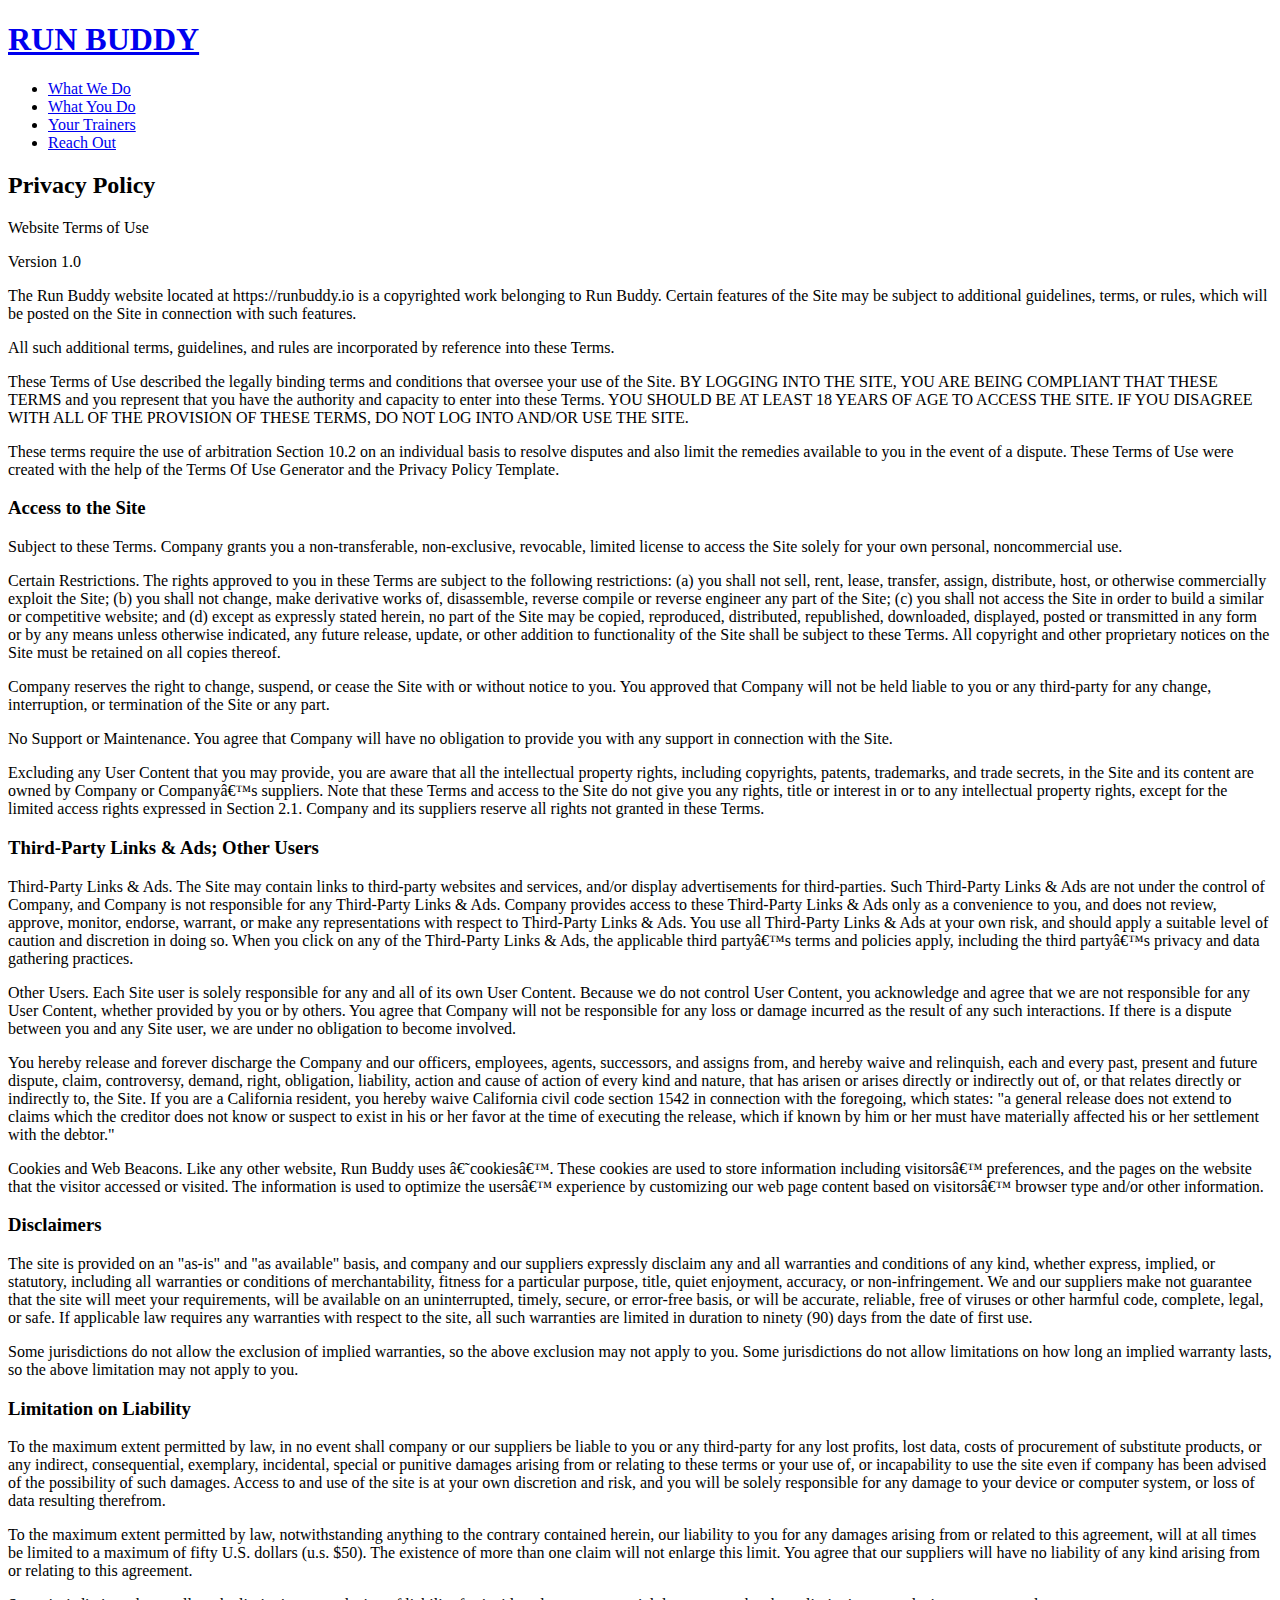
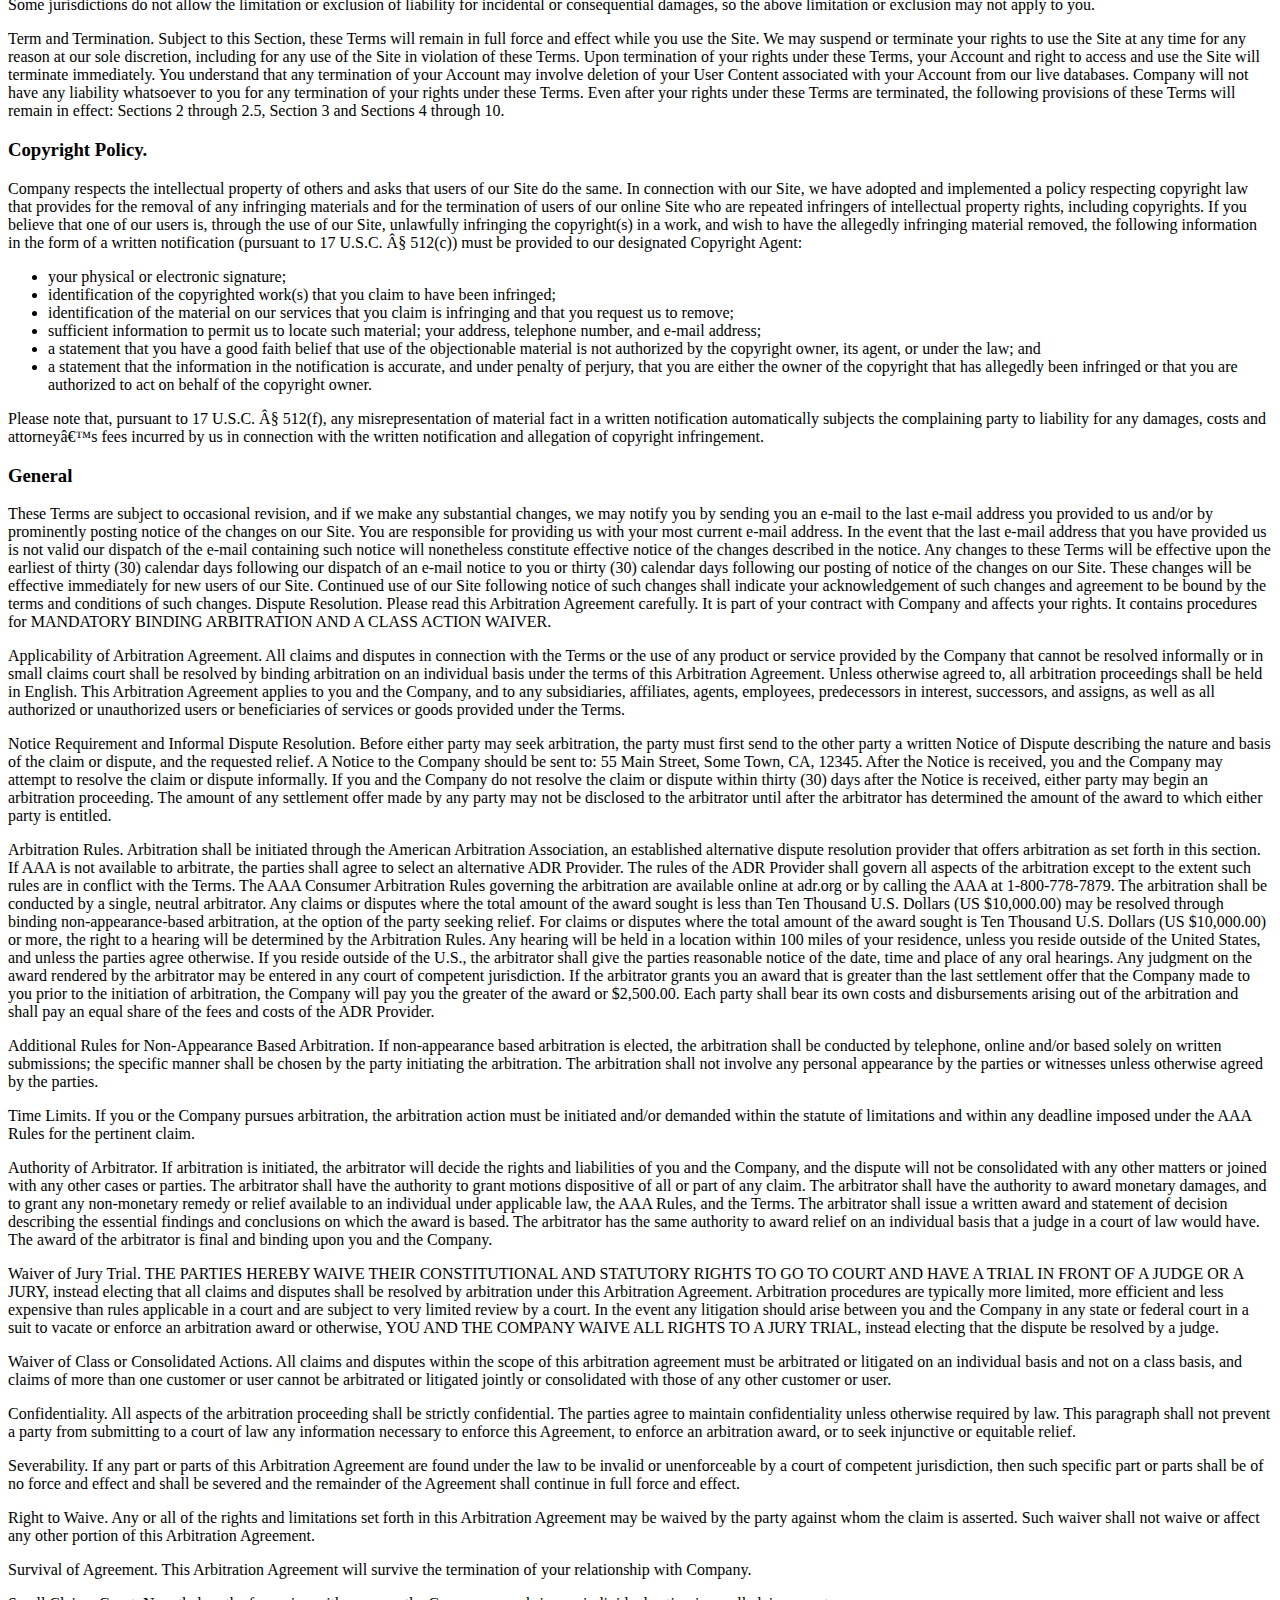
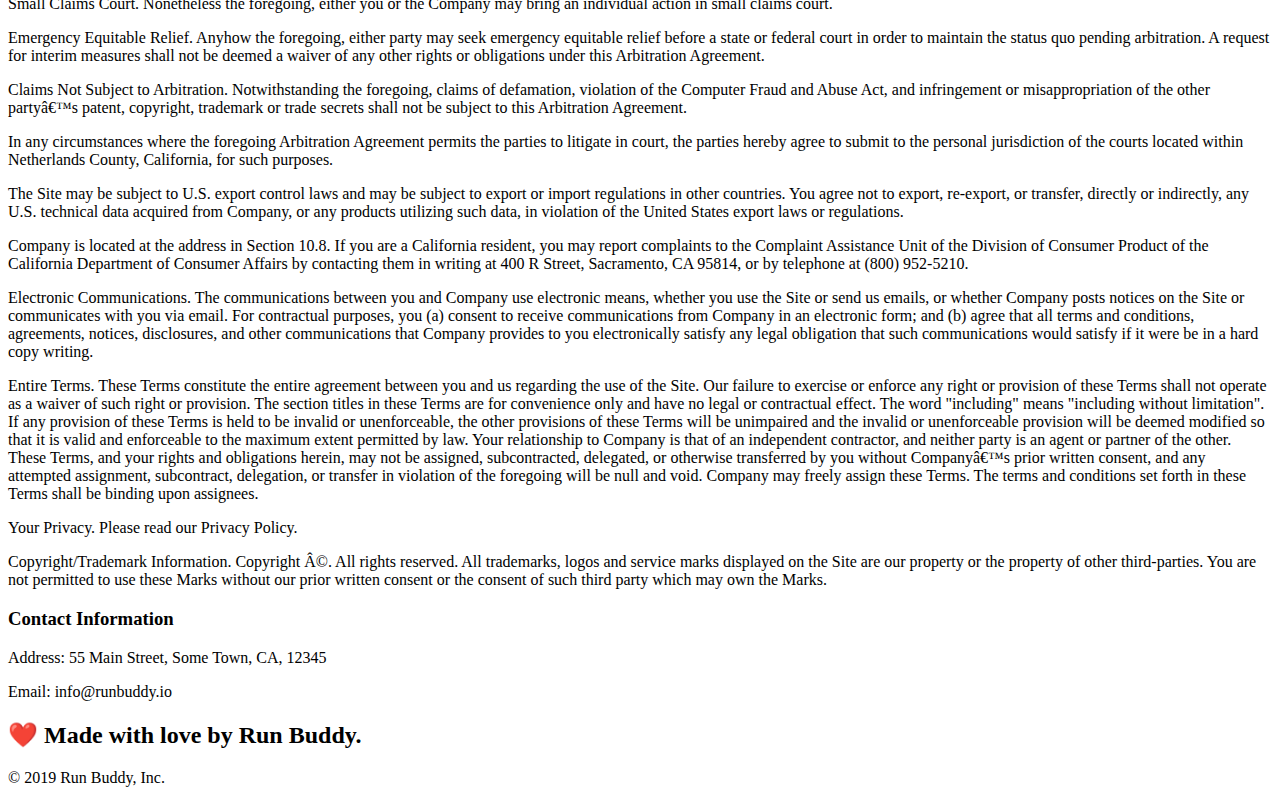
==== commit 1489d5ec: "completed lesson 1.7.5 in branch lesson-1.7" ====
--- a/privacy-policy.html
+++ b/privacy-policy.html
@@ -40,6 +40,427 @@
     </h2>
   </section>
 
+  <article class="secondary-content">
+    <p>
+      Website Terms of Use
+    </p>
+
+    <p>
+      Version 1.0
+    </p>
+
+    <p>
+      The Run Buddy website located at https://runbuddy.io is a copyrighted work belonging to Run Buddy. Certain
+      features of the Site may be subject to additional guidelines, terms, or rules, which will be posted on the Site
+      in connection with such features.
+    </p>
+
+    <p>
+      All such additional terms, guidelines, and rules are incorporated by reference into these Terms.
+    </p>
+
+    <p>
+      These Terms of Use described the legally binding terms and conditions that oversee your use of the Site. BY
+      LOGGING INTO THE SITE, YOU ARE BEING COMPLIANT THAT THESE TERMS and you represent that you have the authority
+      and capacity to enter into these Terms. YOU SHOULD BE AT LEAST 18 YEARS OF AGE TO ACCESS THE SITE. IF YOU
+      DISAGREE WITH ALL OF THE PROVISION OF THESE TERMS, DO NOT LOG INTO AND/OR USE THE SITE.
+    </p>
+
+    <p>
+      These terms require the use of arbitration Section 10.2 on an individual basis to resolve disputes and also
+      limit the remedies available to you in the event of a dispute. These Terms of Use were created with the help of
+      the Terms Of Use Generator and the Privacy Policy Template.
+    </p>
+
+    <h3>
+      Access to the Site
+    </h3>
+
+    <p>
+      Subject to these Terms. Company grants you a non-transferable, non-exclusive, revocable, limited license to
+      access the Site solely for your own personal, noncommercial use.
+    </p>
+
+    <p>
+      Certain Restrictions. The rights approved to you in these Terms are subject to the following restrictions: (a)
+      you shall not sell, rent, lease, transfer, assign, distribute, host, or otherwise commercially exploit the Site;
+      (b) you shall not change, make derivative works of, disassemble, reverse compile or reverse engineer any part of
+      the Site; (c) you shall not access the Site in order to build a similar or competitive website; and (d) except
+      as expressly stated herein, no part of the Site may be copied, reproduced, distributed, republished, downloaded,
+      displayed, posted or transmitted in any form or by any means unless otherwise indicated, any future release,
+      update, or other addition to functionality of the Site shall be subject to these Terms. All copyright and other
+      proprietary notices on the Site must be retained on all copies thereof.
+    </p>
+
+    <p>
+      Company reserves the right to change, suspend, or cease the Site with or without notice to you. You approved
+      that Company will not be held liable to you or any third-party for any change, interruption, or termination of
+      the Site or any part.
+    </p>
+
+    <p>
+      No Support or Maintenance. You agree that Company will have no obligation to provide you with any support in
+      connection with the Site.
+    </p>
+
+    <p>
+      Excluding any User Content that you may provide, you are aware that all the intellectual property rights,
+      including copyrights, patents, trademarks, and trade secrets, in the Site and its content are owned by Company
+      or Companyâ€™s suppliers. Note that these Terms and access to the Site do not give you any rights, title or
+      interest in or to any intellectual property rights, except for the limited access rights expressed in Section
+      2.1. Company and its suppliers reserve all rights not granted in these Terms.
+    </p>
+
+    <h3>
+      Third-Party Links & Ads; Other Users
+    </h3>
+
+    <p>
+      Third-Party Links & Ads. The Site may contain links to third-party websites and services, and/or display
+      advertisements for third-parties. Such Third-Party Links & Ads are not under the control of Company, and Company
+      is not responsible for any Third-Party Links & Ads. Company provides access to these Third-Party Links & Ads
+      only as a convenience to you, and does not review, approve, monitor, endorse, warrant, or make any
+      representations with respect to Third-Party Links & Ads. You use all Third-Party Links & Ads at your own risk,
+      and should apply a suitable level of caution and discretion in doing so. When you click on any of the
+      Third-Party Links & Ads, the applicable third partyâ€™s terms and policies apply, including the third partyâ€™s
+      privacy and data gathering practices.
+    </p>
+
+    <p>
+      Other Users. Each Site user is solely responsible for any and all of its own User Content. Because we do not
+      control User Content, you acknowledge and agree that we are not responsible for any User Content, whether
+      provided by you or by others. You agree that Company will not be responsible for any loss or damage incurred as
+      the result of any such interactions. If there is a dispute between you and any Site user, we are under no
+      obligation to become involved.
+    </p>
+
+    <p>
+      You hereby release and forever discharge the Company and our officers, employees, agents, successors, and
+      assigns from, and hereby waive and relinquish, each and every past, present and future dispute, claim,
+      controversy, demand, right, obligation, liability, action and cause of action of every kind and nature, that has
+      arisen or arises directly or indirectly out of, or that relates directly or indirectly to, the Site. If you are
+      a California resident, you hereby waive California civil code section 1542 in connection with the foregoing,
+      which states: "a general release does not extend to claims which the creditor does not know or suspect to exist
+      in his or her favor at the time of executing the release, which if known by him or her must have materially
+      affected his or her settlement with the debtor."
+    </p>
+
+    <p>
+      Cookies and Web Beacons. Like any other website, Run Buddy uses â€˜cookiesâ€™. These cookies are used to store
+      information including visitorsâ€™ preferences, and the pages on the website that the visitor accessed or visited.
+      The information is used to optimize the usersâ€™ experience by customizing our web page content based on visitorsâ€™
+      browser type and/or other information.
+    </p>
+
+    <h3>
+      Disclaimers
+    </h3>
+
+    <p>
+      The site is provided on an "as-is" and "as available" basis, and company and our suppliers expressly disclaim
+      any and all warranties and conditions of any kind, whether express, implied, or statutory, including all
+      warranties or conditions of merchantability, fitness for a particular purpose, title, quiet enjoyment, accuracy,
+      or non-infringement. We and our suppliers make not guarantee that the site will meet your requirements, will be
+      available on an uninterrupted, timely, secure, or error-free basis, or will be accurate, reliable, free of
+      viruses or other harmful code, complete, legal, or safe. If applicable law requires any warranties with respect
+      to the site, all such warranties are limited in duration to ninety (90) days from the date of first use.
+    </p>
+
+    <p>
+      Some jurisdictions do not allow the exclusion of implied warranties, so the above exclusion may not apply to
+      you. Some jurisdictions do not allow limitations on how long an implied warranty lasts, so the above limitation
+      may not apply to you.
+    </p>
+
+    <h3>
+      Limitation on Liability
+    </h3>
+
+    <p>
+      To the maximum extent permitted by law, in no event shall company or our suppliers be liable to you or any
+      third-party for any lost profits, lost data, costs of procurement of substitute products, or any indirect,
+      consequential, exemplary, incidental, special or punitive damages arising from or relating to these terms or
+      your use of, or incapability to use the site even if company has been advised of the possibility of such
+      damages. Access to and use of the site is at your own discretion and risk, and you will be solely responsible
+      for any damage to your device or computer system, or loss of data resulting therefrom.
+    </p>
+
+    <p>
+      To the maximum extent permitted by law, notwithstanding anything to the contrary contained herein, our liability
+      to you for any damages arising from or related to this agreement, will at all times be limited to a maximum of
+      fifty U.S. dollars (u.s. $50). The existence of more than one claim will not enlarge this limit. You agree that
+      our suppliers will have no liability of any kind arising from or relating to this agreement.
+    </p>
+
+    <p>
+      Some jurisdictions do not allow the limitation or exclusion of liability for incidental or consequential
+      damages, so the above limitation or exclusion may not apply to you.
+    </p>
+
+    <p>
+      Term and Termination. Subject to this Section, these Terms will remain in full force and effect while you use
+      the Site. We may suspend or terminate your rights to use the Site at any time for any reason at our sole
+      discretion, including for any use of the Site in violation of these Terms. Upon termination of your rights under
+      these Terms, your Account and right to access and use the Site will terminate immediately. You understand that
+      any termination of your Account may involve deletion of your User Content associated with your Account from our
+      live databases. Company will not have any liability whatsoever to you for any termination of your rights under
+      these Terms. Even after your rights under these Terms are terminated, the following provisions of these Terms
+      will remain in effect: Sections 2 through 2.5, Section 3 and Sections 4 through 10.
+    </p>
+
+    <h3>
+      Copyright Policy.
+    </h3>
+
+    <p>
+      Company respects the intellectual property of others and asks that users of our Site do the same. In connection
+      with our Site, we have adopted and implemented a policy respecting copyright law that provides for the removal
+      of any infringing materials and for the termination of users of our online Site who are repeated infringers of
+      intellectual property rights, including copyrights. If you believe that one of our users is, through the use of
+      our Site, unlawfully infringing the copyright(s) in a work, and wish to have the allegedly infringing material
+      removed, the following information in the form of a written notification (pursuant to 17 U.S.C. Â§ 512(c)) must
+      be provided to our designated Copyright Agent:
+    </p>
+
+    <ul>
+      <li>
+        your physical or electronic signature;
+      </li>
+      <li>
+        identification of the copyrighted work(s) that you claim to have been infringed;
+      </li>
+      <li>
+        identification of the material on our services that you claim is infringing and that you request us to remove;
+      </li>
+      <li>
+        sufficient information to permit us to locate such material; your address, telephone number, and e-mail
+        address;
+      </li>
+      <li>
+        a statement that you have a good faith belief that use of the objectionable material is not authorized by the
+        copyright owner, its agent, or under the law; and
+      </li>
+      <li>
+        a statement that the information in the notification is accurate, and under penalty of perjury, that you are
+        either the owner of the copyright that has allegedly been infringed or that you are authorized to act on
+        behalf of the copyright owner.
+      </li>
+    </ul>
+
+    <p>
+      Please note that, pursuant to 17 U.S.C. Â§ 512(f), any misrepresentation of material fact in a written
+      notification automatically subjects the complaining party to liability for any damages, costs and attorneyâ€™s
+      fees incurred by us in connection with the written notification and allegation of copyright infringement.
+    </p>
+
+    <h3>
+      General
+    </h3>
+
+    <p>
+      These Terms are subject to occasional revision, and if we make any substantial changes, we may notify you by
+      sending you an e-mail to the last e-mail address you provided to us and/or by prominently posting notice of the
+      changes on our Site. You are responsible for providing us with your most current e-mail address. In the event
+      that the last e-mail address that you have provided us is not valid our dispatch of the e-mail containing such
+      notice will nonetheless constitute effective notice of the changes described in the notice. Any changes to these
+      Terms will be effective upon the earliest of thirty (30) calendar days following our dispatch of an e-mail
+      notice to you or thirty (30) calendar days following our posting of notice of the changes on our Site. These
+      changes will be effective immediately for new users of our Site. Continued use of our Site following notice of
+      such changes shall indicate your acknowledgement of such changes and agreement to be bound by the terms and
+      conditions of such changes. Dispute Resolution. Please read this Arbitration Agreement carefully. It is part of
+      your contract with Company and affects your rights. It contains procedures for MANDATORY BINDING ARBITRATION AND
+      A CLASS ACTION WAIVER.
+    </p>
+
+    <p>
+      Applicability of Arbitration Agreement. All claims and disputes in connection with the Terms or the use of any
+      product or service provided by the Company that cannot be resolved informally or in small claims court shall be
+      resolved by binding arbitration on an individual basis under the terms of this Arbitration Agreement. Unless
+      otherwise agreed to, all arbitration proceedings shall be held in English. This Arbitration Agreement applies to
+      you and the Company, and to any subsidiaries, affiliates, agents, employees, predecessors in interest,
+      successors, and assigns, as well as all authorized or unauthorized users or beneficiaries of services or goods
+      provided under the Terms.
+    </p>
+
+    <p>
+      Notice Requirement and Informal Dispute Resolution. Before either party may seek arbitration, the party must
+      first send to the other party a written Notice of Dispute describing the nature and basis of the claim or
+      dispute, and the requested relief. A Notice to the Company should be sent to: 55 Main Street, Some Town, CA,
+      12345. After the Notice is received, you and the Company may attempt to resolve the claim or dispute informally.
+      If you and the Company do not resolve the claim or dispute within thirty (30) days after the Notice is received,
+      either party may begin an arbitration proceeding. The amount of any settlement offer made by any party may not
+      be disclosed to the arbitrator until after the arbitrator has determined the amount of the award to which either
+      party is entitled.
+    </p>
+
+    <p>
+      Arbitration Rules. Arbitration shall be initiated through the American Arbitration Association, an established
+      alternative dispute resolution provider that offers arbitration as set forth in this section. If AAA is not
+      available to arbitrate, the parties shall agree to select an alternative ADR Provider. The rules of the ADR
+      Provider shall govern all aspects of the arbitration except to the extent such rules are in conflict with the
+      Terms. The AAA Consumer Arbitration Rules governing the arbitration are available online at adr.org or by
+      calling the AAA at 1-800-778-7879. The arbitration shall be conducted by a single, neutral arbitrator. Any
+      claims or disputes where the total amount of the award sought is less than Ten Thousand U.S. Dollars (US
+      $10,000.00) may be resolved through binding non-appearance-based arbitration, at the option of the party seeking
+      relief. For claims or disputes where the total amount of the award sought is Ten Thousand U.S. Dollars (US
+      $10,000.00) or more, the right to a hearing will be determined by the Arbitration Rules. Any hearing will be
+      held in a location within 100 miles of your residence, unless you reside outside of the United States, and
+      unless the parties agree otherwise. If you reside outside of the U.S., the arbitrator shall give the parties
+      reasonable notice of the date, time and place of any oral hearings. Any judgment on the award rendered by the
+      arbitrator may be entered in any court of competent jurisdiction. If the arbitrator grants you an award that is
+      greater than the last settlement offer that the Company made to you prior to the initiation of arbitration, the
+      Company will pay you the greater of the award or $2,500.00. Each party shall bear its own costs and
+      disbursements arising out of the arbitration and shall pay an equal share of the fees and costs of the ADR
+      Provider.
+    </p>
+
+    <p>
+      Additional Rules for Non-Appearance Based Arbitration. If non-appearance based arbitration is elected, the
+      arbitration shall be conducted by telephone, online and/or based solely on written submissions; the specific
+      manner shall be chosen by the party initiating the arbitration. The arbitration shall not involve any personal
+      appearance by the parties or witnesses unless otherwise agreed by the parties.
+    </p>
+
+    <p>
+      Time Limits. If you or the Company pursues arbitration, the arbitration action must be initiated and/or demanded
+      within the statute of limitations and within any deadline imposed under the AAA Rules for the pertinent claim.
+    </p>
+
+    <p>
+      Authority of Arbitrator. If arbitration is initiated, the arbitrator will decide the rights and liabilities of
+      you and the Company, and the dispute will not be consolidated with any other matters or joined with any other
+      cases or parties. The arbitrator shall have the authority to grant motions dispositive of all or part of any
+      claim. The arbitrator shall have the authority to award monetary damages, and to grant any non-monetary remedy
+      or relief available to an individual under applicable law, the AAA Rules, and the Terms. The arbitrator shall
+      issue a written award and statement of decision describing the essential findings and conclusions on which the
+      award is based. The arbitrator has the same authority to award relief on an individual basis that a judge in a
+      court of law would have. The award of the arbitrator is final and binding upon you and the Company.
+    </p>
+
+    <p>
+      Waiver of Jury Trial. THE PARTIES HEREBY WAIVE THEIR CONSTITUTIONAL AND STATUTORY RIGHTS TO GO TO COURT AND HAVE
+      A TRIAL IN FRONT OF A JUDGE OR A JURY, instead electing that all claims and disputes shall be resolved by
+      arbitration under this Arbitration Agreement. Arbitration procedures are typically more limited, more efficient
+      and less expensive than rules applicable in a court and are subject to very limited review by a court. In the
+      event any litigation should arise between you and the Company in any state or federal court in a suit to vacate
+      or enforce an arbitration award or otherwise, YOU AND THE COMPANY WAIVE ALL RIGHTS TO A JURY TRIAL, instead
+      electing that the dispute be resolved by a judge.
+    </p>
+
+    <p>
+      Waiver of Class or Consolidated Actions. All claims and disputes within the scope of this arbitration agreement
+      must be arbitrated or litigated on an individual basis and not on a class basis, and claims of more than one
+      customer or user cannot be arbitrated or litigated jointly or consolidated with those of any other customer or
+      user.
+    </p>
+
+    <p>
+      Confidentiality. All aspects of the arbitration proceeding shall be strictly confidential. The parties agree to
+      maintain confidentiality unless otherwise required by law. This paragraph shall not prevent a party from
+      submitting to a court of law any information necessary to enforce this Agreement, to enforce an arbitration
+      award, or to seek injunctive or equitable relief.
+    </p>
+
+    <p>
+      Severability. If any part or parts of this Arbitration Agreement are found under the law to be invalid or
+      unenforceable by a court of competent jurisdiction, then such specific part or parts shall be of no force and
+      effect and shall be severed and the remainder of the Agreement shall continue in full force and effect.
+    </p>
+
+    <p>
+      Right to Waive. Any or all of the rights and limitations set forth in this Arbitration Agreement may be waived
+      by the party against whom the claim is asserted. Such waiver shall not waive or affect any other portion of this
+      Arbitration Agreement.
+    </p>
+
+    <p>
+      Survival of Agreement. This Arbitration Agreement will survive the termination of your relationship with
+      Company.
+    </p>
+
+    <p>
+      Small Claims Court. Nonetheless the foregoing, either you or the Company may bring an individual action in small
+      claims court.
+    </p>
+
+    <p>
+      Emergency Equitable Relief. Anyhow the foregoing, either party may seek emergency equitable relief before a
+      state or federal court in order to maintain the status quo pending arbitration. A request for interim measures
+      shall not be deemed a waiver of any other rights or obligations under this Arbitration Agreement.
+    </p>
+
+    <p>
+      Claims Not Subject to Arbitration. Notwithstanding the foregoing, claims of defamation, violation of the
+      Computer Fraud and Abuse Act, and infringement or misappropriation of the other partyâ€™s patent, copyright,
+      trademark or trade secrets shall not be subject to this Arbitration Agreement.
+    </p>
+
+    <p>
+      In any circumstances where the foregoing Arbitration Agreement permits the parties to litigate in court, the
+      parties hereby agree to submit to the personal jurisdiction of the courts located within Netherlands County,
+      California, for such purposes.
+    </p>
+
+    <p>
+      The Site may be subject to U.S. export control laws and may be subject to export or import regulations in other
+      countries. You agree not to export, re-export, or transfer, directly or indirectly, any U.S. technical data
+      acquired from Company, or any products utilizing such data, in violation of the United States export laws or
+      regulations.
+    </p>
+
+    <p>
+      Company is located at the address in Section 10.8. If you are a California resident, you may report complaints
+      to the Complaint Assistance Unit of the Division of Consumer Product of the California Department of Consumer
+      Affairs by contacting them in writing at 400 R Street, Sacramento, CA 95814, or by telephone at (800) 952-5210.
+    </p>
+
+    <p>
+      Electronic Communications. The communications between you and Company use electronic means, whether you use the
+      Site or send us emails, or whether Company posts notices on the Site or communicates with you via email. For
+      contractual purposes, you (a) consent to receive communications from Company in an electronic form; and (b)
+      agree that all terms and conditions, agreements, notices, disclosures, and other communications that Company
+      provides to you electronically satisfy any legal obligation that such communications would satisfy if it were be
+      in a hard copy writing.
+    </p>
+
+    <p>
+      Entire Terms. These Terms constitute the entire agreement between you and us regarding the use of the Site. Our
+      failure to exercise or enforce any right or provision of these Terms shall not operate as a waiver of such right
+      or provision. The section titles in these Terms are for convenience only and have no legal or contractual
+      effect. The word "including" means "including without limitation". If any provision of these Terms is held to be
+      invalid or unenforceable, the other provisions of these Terms will be unimpaired and the invalid or
+      unenforceable provision will be deemed modified so that it is valid and enforceable to the maximum extent
+      permitted by law. Your relationship to Company is that of an independent contractor, and neither party is an
+      agent or partner of the other. These Terms, and your rights and obligations herein, may not be assigned,
+      subcontracted, delegated, or otherwise transferred by you without Companyâ€™s prior written consent, and any
+      attempted assignment, subcontract, delegation, or transfer in violation of the foregoing will be null and void.
+      Company may freely assign these Terms. The terms and conditions set forth in these Terms shall be binding upon
+      assignees.
+    </p>
+
+    <p>
+      Your Privacy. Please read our Privacy Policy.
+    </p>
+
+    <p>
+      Copyright/Trademark Information. Copyright Â©. All rights reserved. All trademarks, logos and service marks
+      displayed on the Site are our property or the property of other third-parties. You are not permitted to use
+      these Marks without our prior written consent or the consent of such third party which may own the Marks.
+    </p>
+
+    <h3>
+      Contact Information
+    </h3>
+
+    <p>
+      Address: 55 Main Street, Some Town, CA, 12345
+    </p>
+
+    <p>
+      Email: info@runbuddy.io
+    </p>
+  </article>
+
   <footer>
     <h2>❤️ Made with love by Run Buddy.</h2>
     <div>
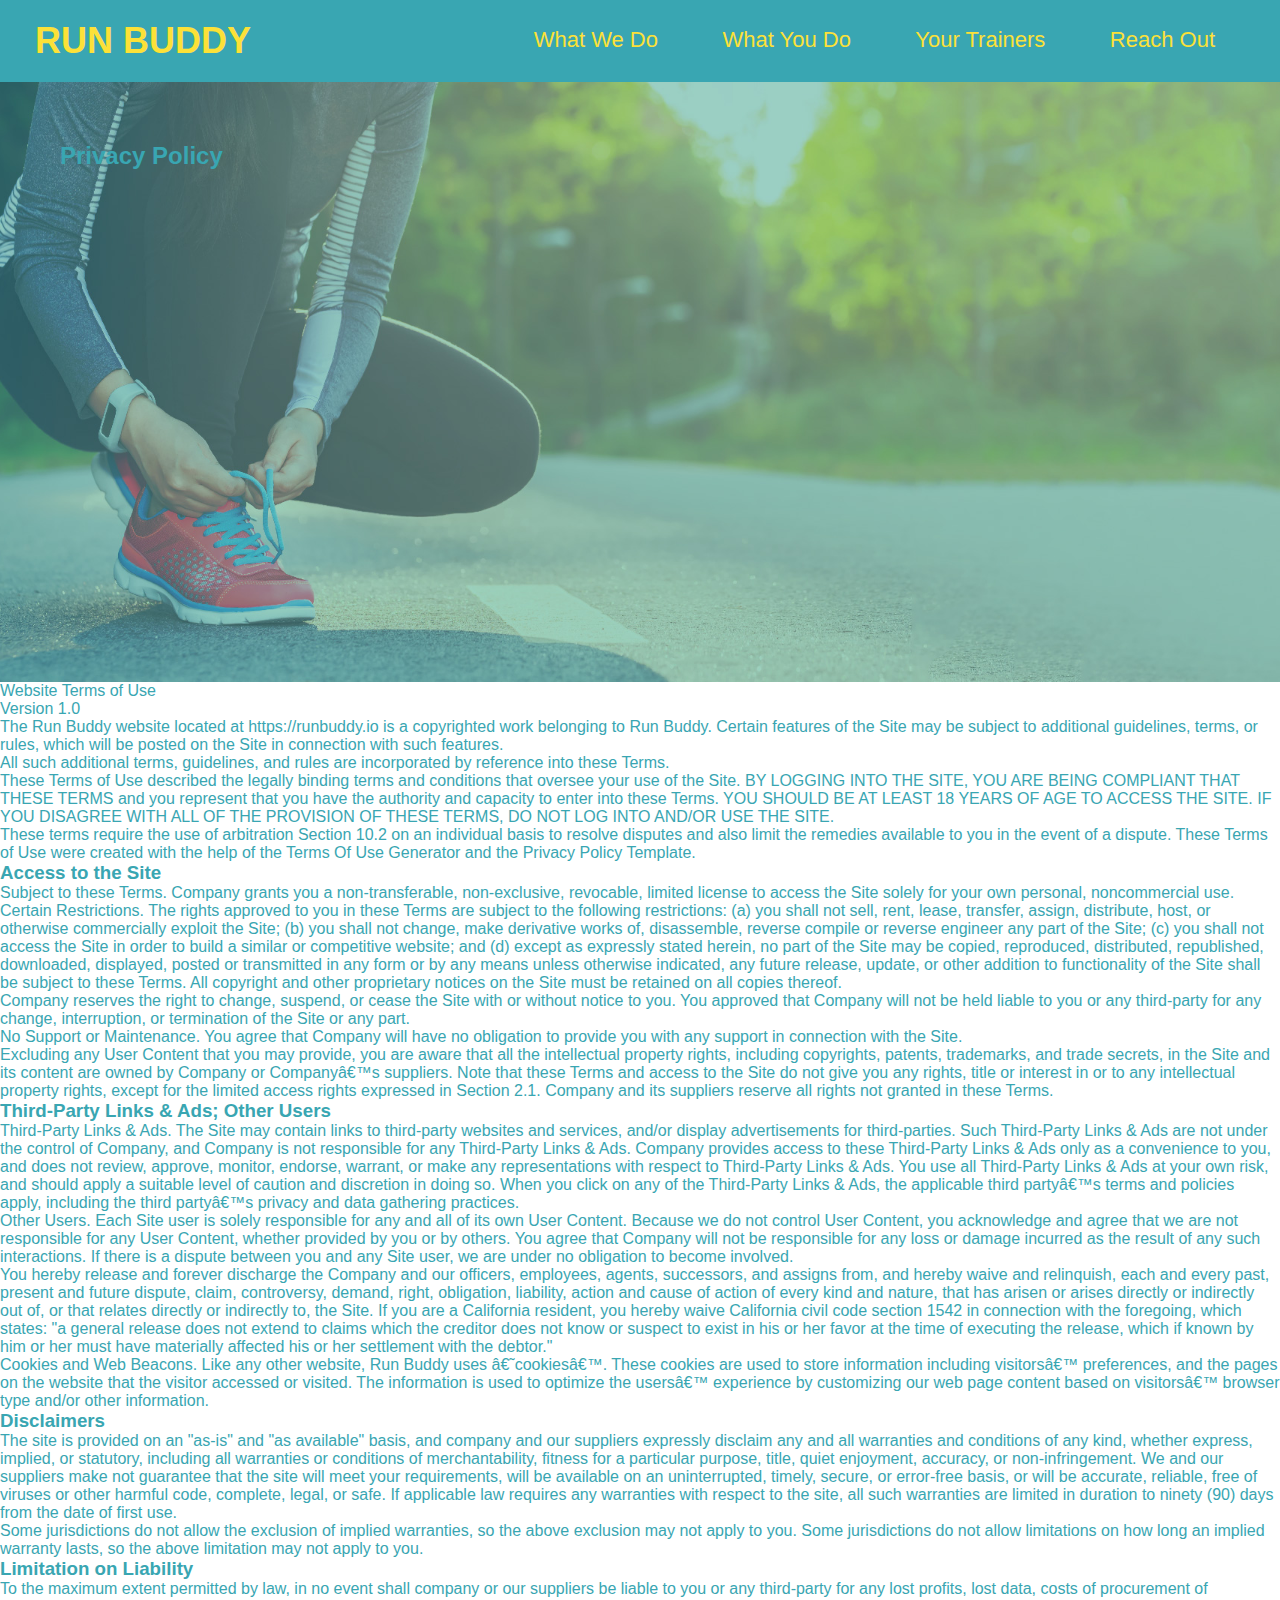
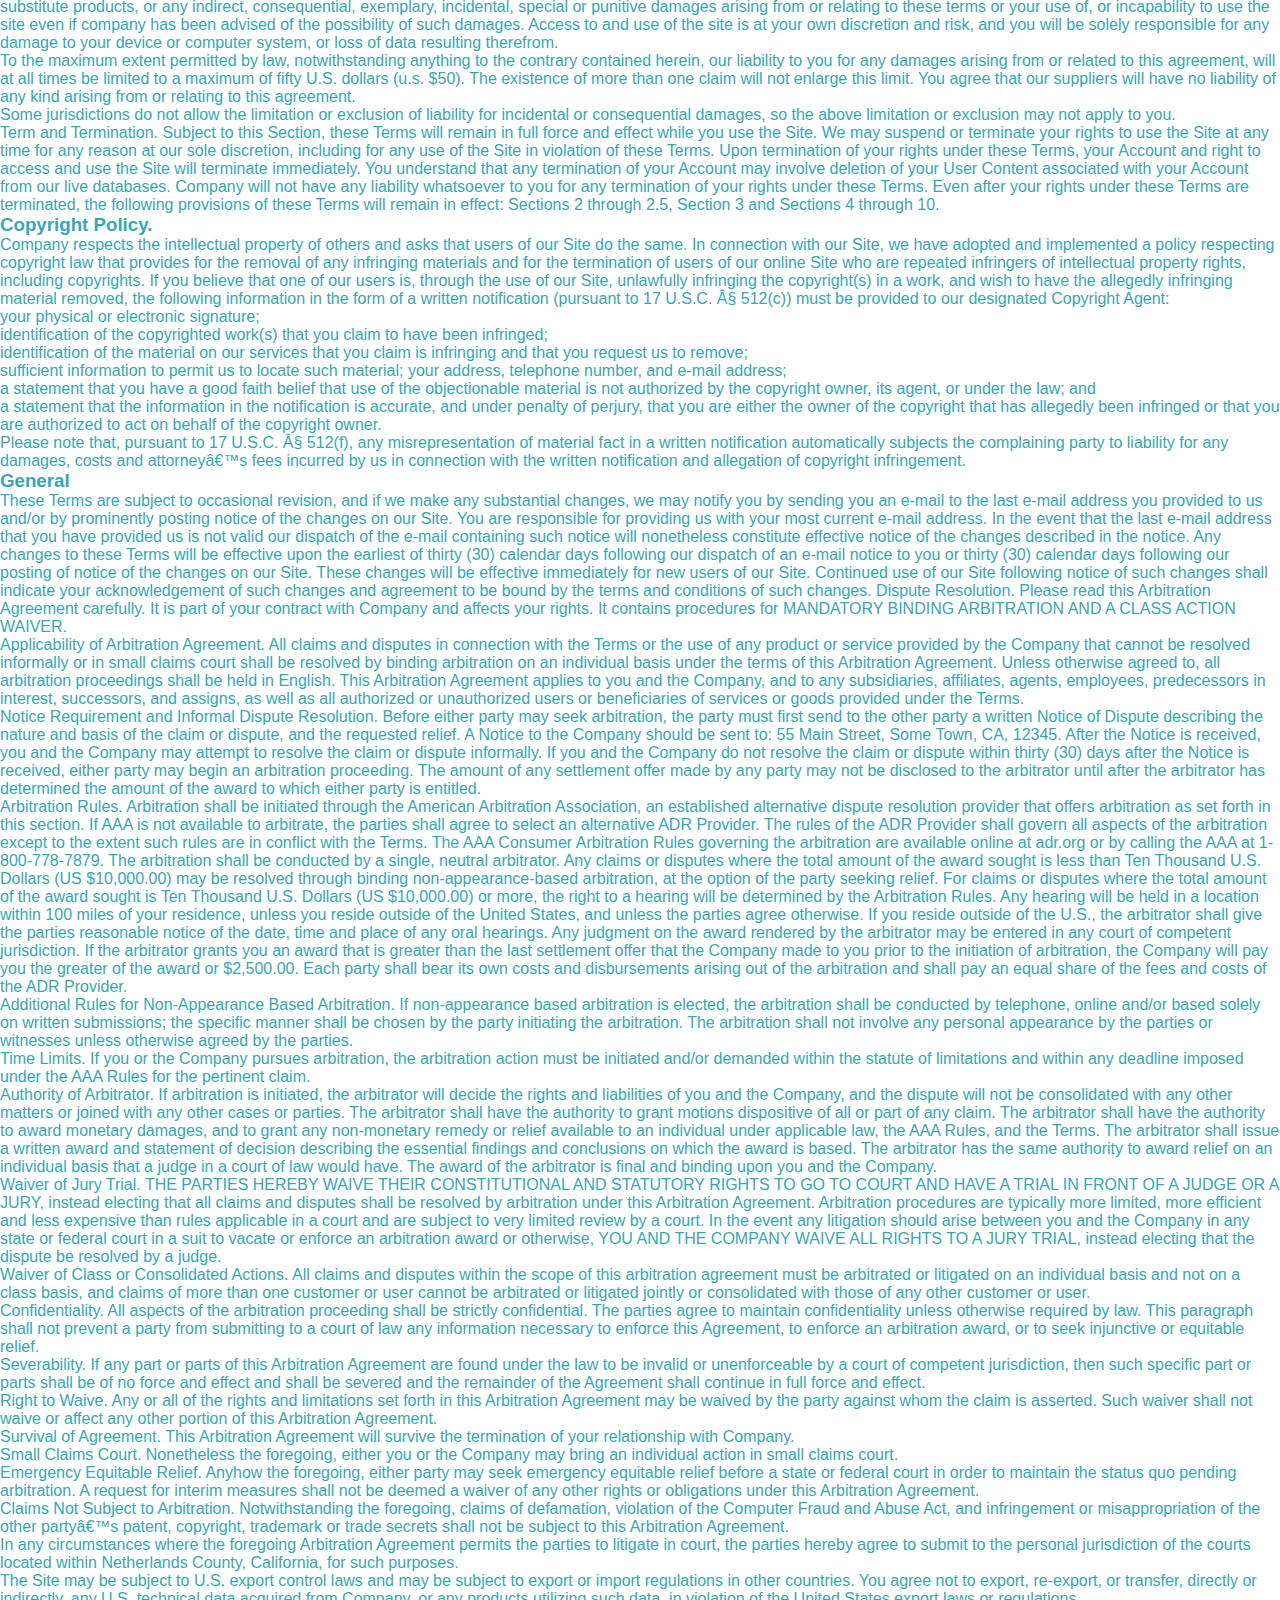
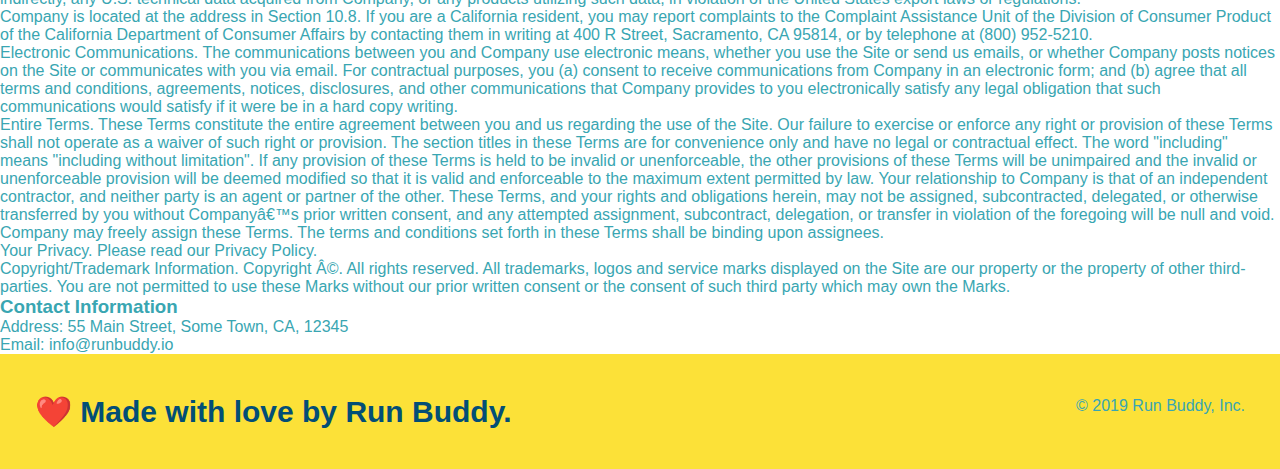
==== commit a283f66f: "completed lesson 1.7.6 in branch lesson-1.7" ====
--- a/privacy-policy.html
+++ b/privacy-policy.html
@@ -4,6 +4,7 @@
 <head>
   <meta charset="UTF-8" />
   <title>Privacy Policy - Run Buddy</title>
+  <link rel="stylesheet" href="./assets/css/style.css" />
 </head>
 
 <body>
--- a/assets/css/style.css
+++ b/assets/css/style.css
@@ -0,0 +1,270 @@
+* {
+  margin: 0;
+  padding: 0;
+  box-sizing: border-box;
+}
+
+body {
+  /* more on this crazy alphanumerical value in a minute! */
+  color: #39a6b2;
+  font-family: Helvetica, Arial, sans-serif;
+}
+
+/* apply styles to <header> */
+header {
+  padding: 20px 35px;
+  background-color: #39a6b2;
+}
+
+header h1 {
+  font-weight: bold;
+  font-size: 36px;
+  color: #fce138;
+  margin: 0;
+  display: inline;
+}
+header a {
+  text-decoration: none;
+  color: #fce138;
+}
+
+header nav {
+  float: right;
+  margin: 7px 0;
+}
+
+header nav ul li {
+  display: inline;
+}
+
+header nav ul li a {
+  margin: 0 30px;
+  font-weight: lighter;
+  font-size: 22px;
+}
+
+footer {
+  background: #fce138;
+  width: 100%;
+  padding: 40px 35px;
+}
+
+footer h2 {
+  display: inline;
+  color: #024e76;
+  font-size: 30px;
+  margin: 0;
+}
+
+footer div {
+  float: right;
+  line-height: 1.5;
+  text-align: right;
+}
+
+footer a {
+  color: #024e76;
+}
+
+section {
+  padding: 60px;
+}
+
+/* Hero Style Start */
+.hero {
+  background-image: url('../images/hero-bg.jpg');
+  height: 600px;
+  background-size: cover;
+  background-position: center;
+  position: relative;
+}
+/* Hero Style End */
+
+.hero-form {
+  border: 3px solid #024e76;
+  background-color: #fce138;
+  padding: 20px;
+  width: 500px;
+  color: #024e76;
+  position: absolute;
+  bottom: 120px;
+  right: 140px;
+}
+
+.hero-form h3 {
+  font-size: 24px;
+  margin: 0;
+}
+.hero-form p {
+  margin: 5px 0 15px 0;
+}
+
+.form-input {
+  border: 1px solid #024e76;
+  display: block;
+  padding: 7px 15px;
+  font-size: 16px;
+  color: #024e76;
+  width: 100%;
+  margin-bottom: 15px;
+}
+
+.hero-form label {
+  margin: 0 5px;
+}
+
+.hero-form button {
+  color: #fce138;
+  background-color: #024e76;
+  border: none;
+  padding: 10px 20px;
+  font-size: 16px;
+}
+
+.intro {
+  text-align: center;
+}
+
+.intro p {
+  line-height: 1.7;
+  color: #39a6b2;
+  width: 80%;
+  font-size: 20px;
+  margin: 0 auto;
+}
+
+.steps {
+  text-align: center;
+  background: #fce138;
+}
+
+.steps div {
+  margin-bottom: 80px;
+}
+
+.steps img {
+  width: 15%;
+  margin: 10px 0;
+}
+
+.steps h3 {
+  color: #024e76;
+  font-size: 46px;
+  margin-top: 10px;
+}
+
+.steps p {
+  color: #39a6b2;
+  font-size: 23px;
+}
+
+.steps span {
+  font-size: 38px;
+}
+
+.section-title {
+  font-size: 55px;
+  color: #024e76;
+  margin-bottom: 35px;
+  padding: 0 100px 20px 100px;
+  display: inline-block;
+  border-bottom: 3px solid;
+}
+
+.primary-border {
+  border-color: #fce138;
+}
+
+.secondary-border {
+  border-color: #39a6b2;
+}
+
+.trainers {
+  text-align: center;
+}
+
+.trainer {
+  width: 900px;
+  margin: 0 auto 30px auto;
+  background: #024e76;
+  color: #fce138;
+  overflow: auto;
+}
+
+.trainer img {
+  width: 35%;
+  float: left;
+}
+
+.trainer-bio {
+  padding: 35px;
+  float: left;
+  width: 65%;
+}
+
+.trainer-bio h3 {
+  font-size: 32px;
+  margin-bottom: 8px;
+}
+
+.trainer-bio h4 {
+  font-weight: lighter;
+  font-size: 26px;
+  margin-bottom: 25px;
+}
+
+.trainer-bio p {
+  font-size: 17px;
+  line-height: 1.3;
+}
+
+.text-left {
+  text-align: left;
+}
+
+.text-right {
+  text-align: right;
+}
+
+/* REACH OUT STYLES START */
+.contact {
+  text-align: center;
+  background: #024e76;
+}
+
+.contact h2 {
+  color: #fce138;
+}
+
+.contact-info iframe {
+  width: 400px;
+  height: 400px;
+}
+
+.contact-info div {
+  width: 410px;
+  display: inline-block;
+  vertical-align: top;
+  text-align: left;
+  margin: 30px 0 0 60px;
+  color: white;
+}
+
+.contact-info h3 {
+  color: #fce138;
+  font-size: 32px;
+}
+
+.contact-info p,
+.contact-info address {
+  margin: 20px 0;
+  line-height: 1.5;
+  font-size: 20px;
+  font-style: normal;
+}
+
+.contact-info a {
+  color: #fce138;
+}
+
+/* REACH OUT STYLES END */
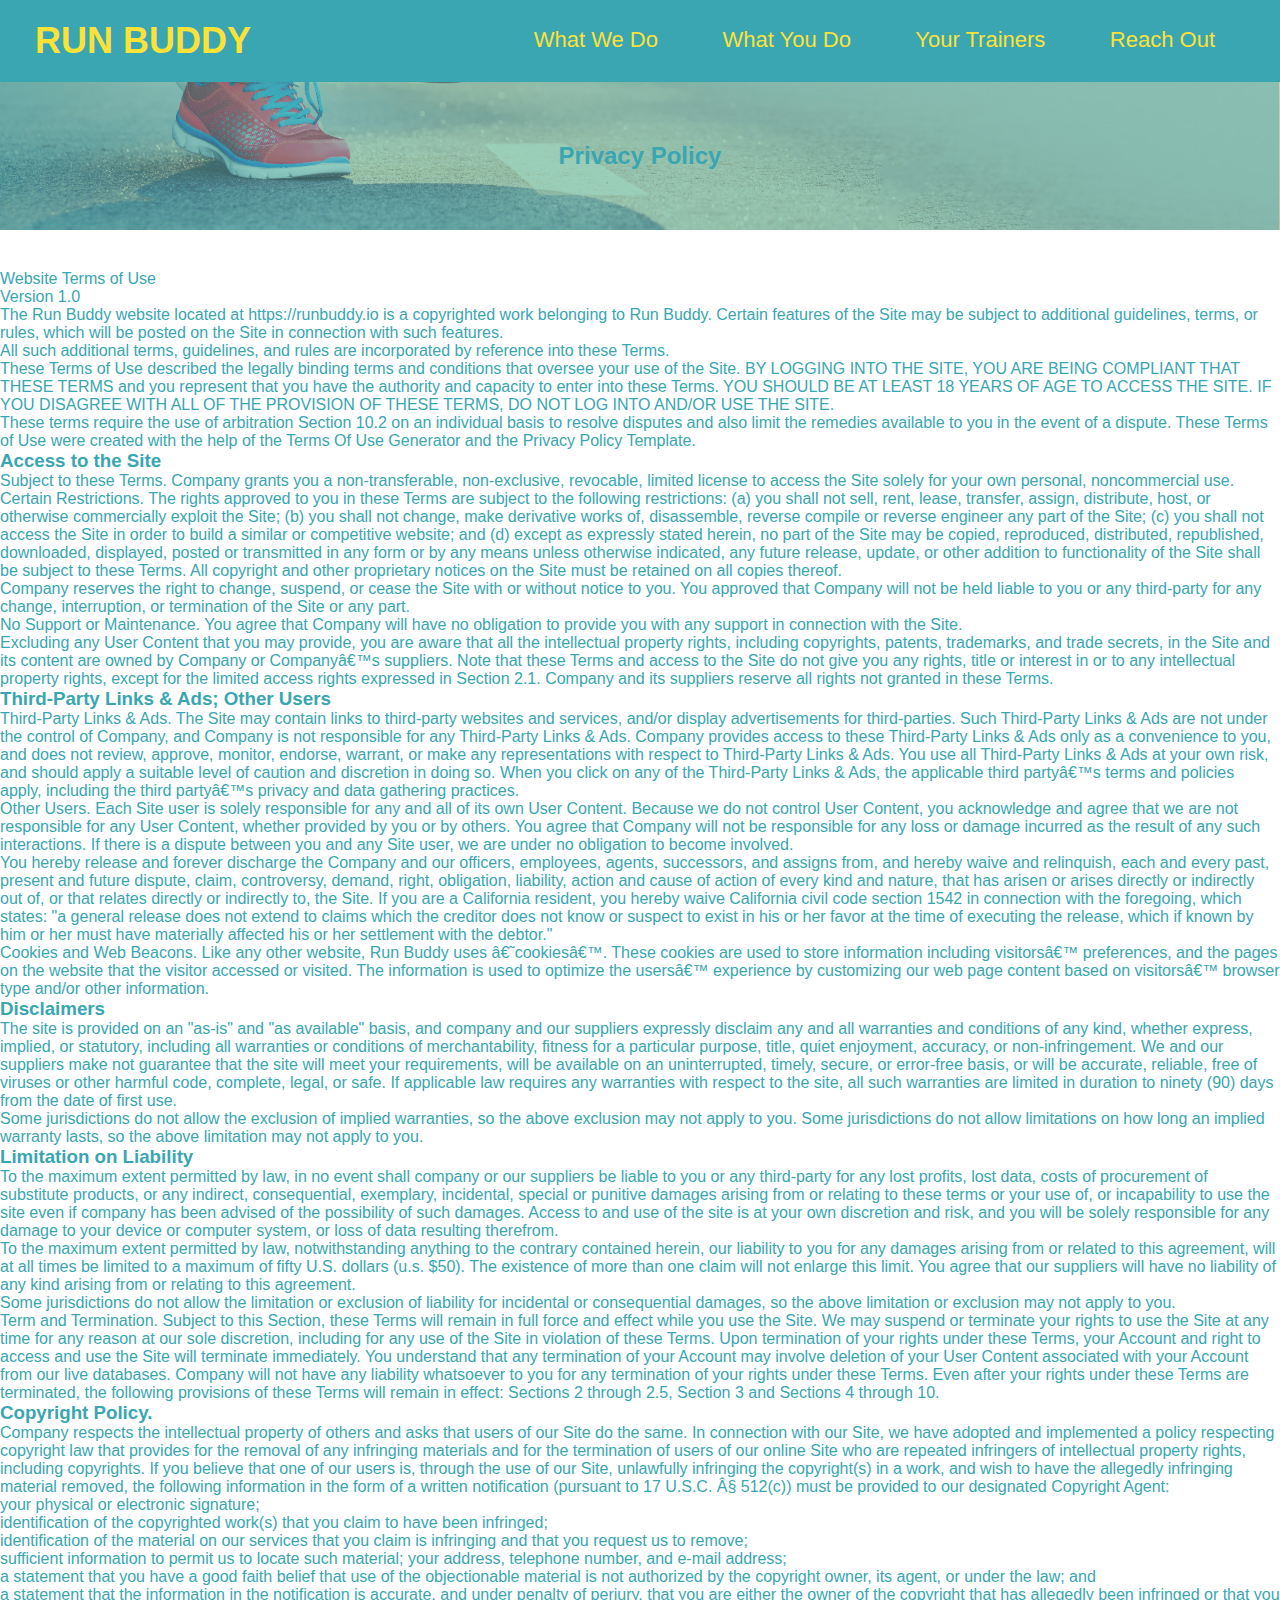
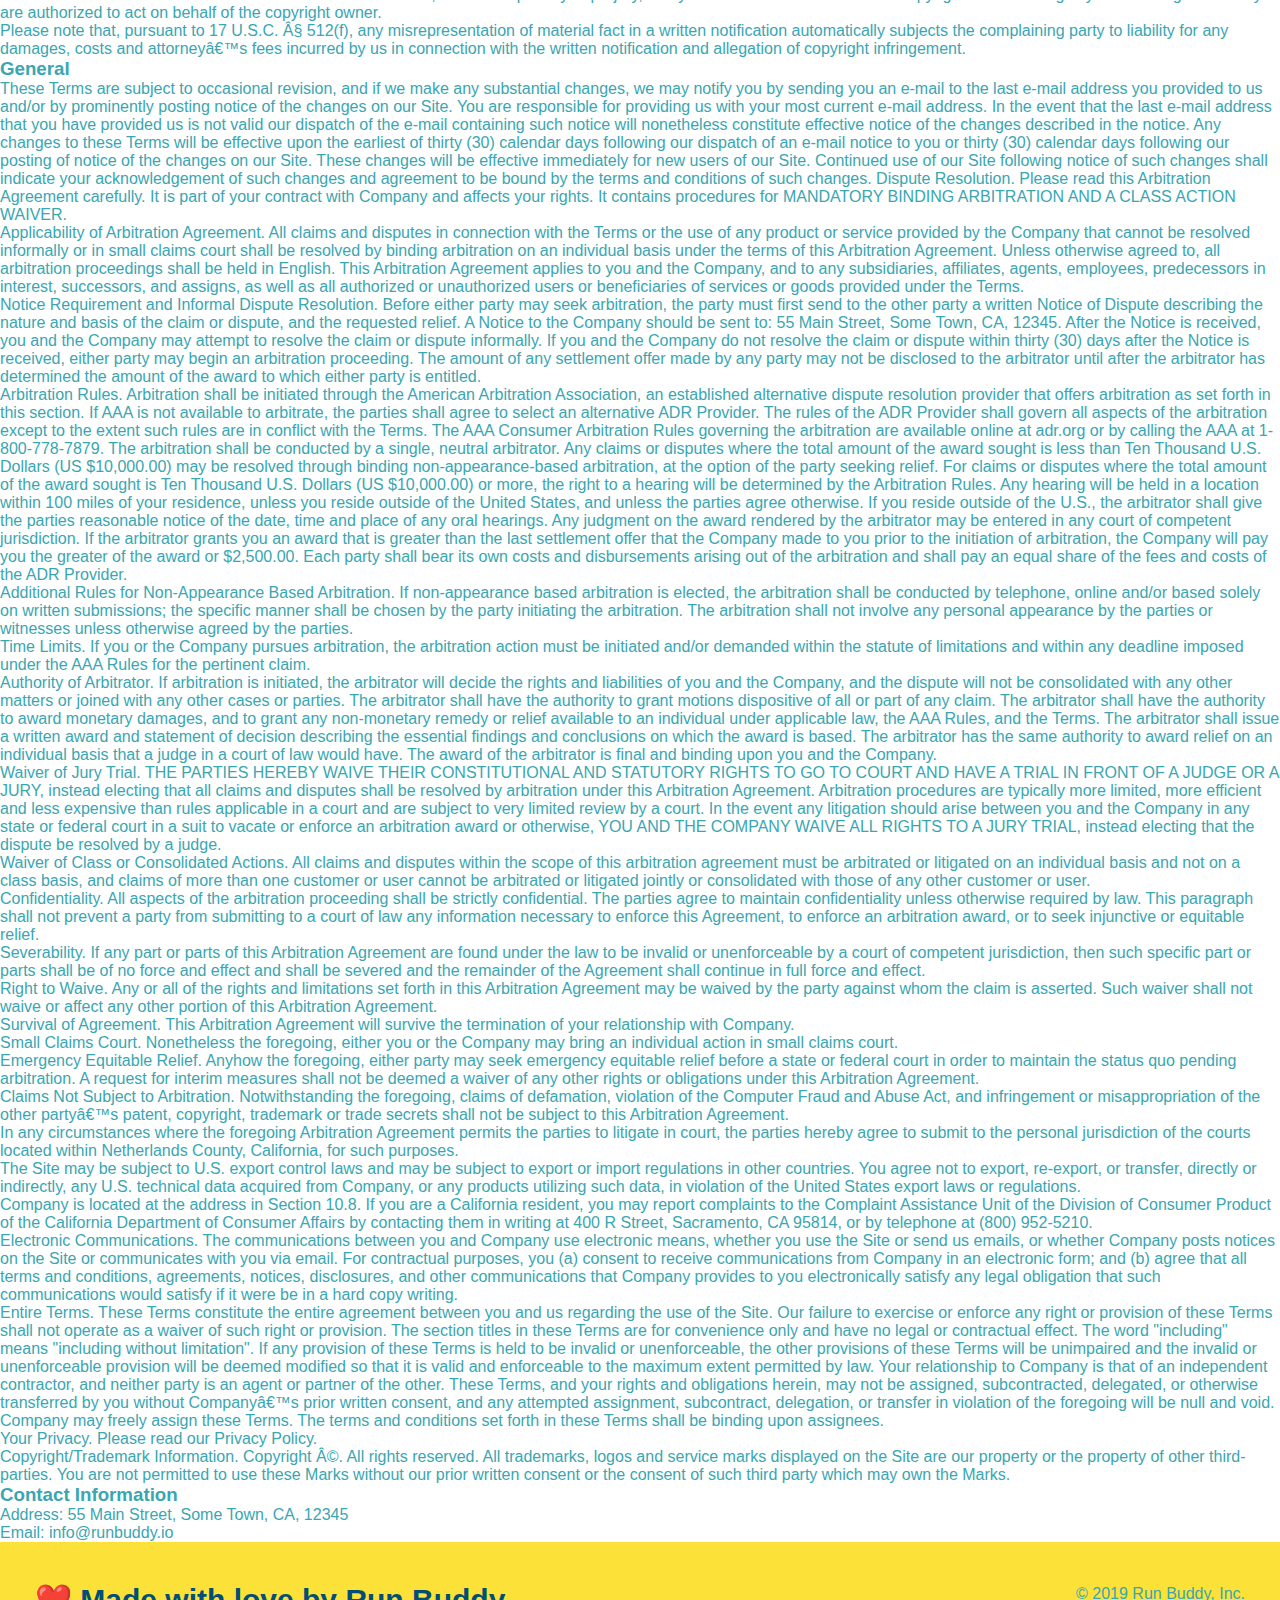
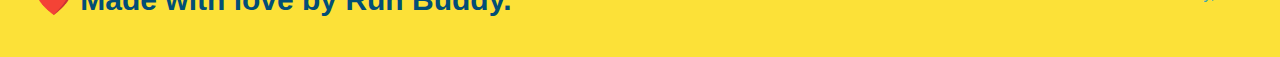
==== commit 9e4b9298: "completed lesson 1.7.7 in branch lesson-1.7" ====
--- a/privacy-policy.html
+++ b/privacy-policy.html
@@ -5,6 +5,7 @@
   <meta charset="UTF-8" />
   <title>Privacy Policy - Run Buddy</title>
   <link rel="stylesheet" href="./assets/css/style.css" />
+  <link rel="stylesheet" href="./assets/css/secondary-styles.css" />
 </head>
 
 <body>
--- a/assets/css/secondary-styles.css
+++ b/assets/css/secondary-styles.css
@@ -0,0 +1,6 @@
+.hero {
+  background-position: bottom;
+  height: auto;
+  text-align: center;
+  margin-bottom: 40px;
+}
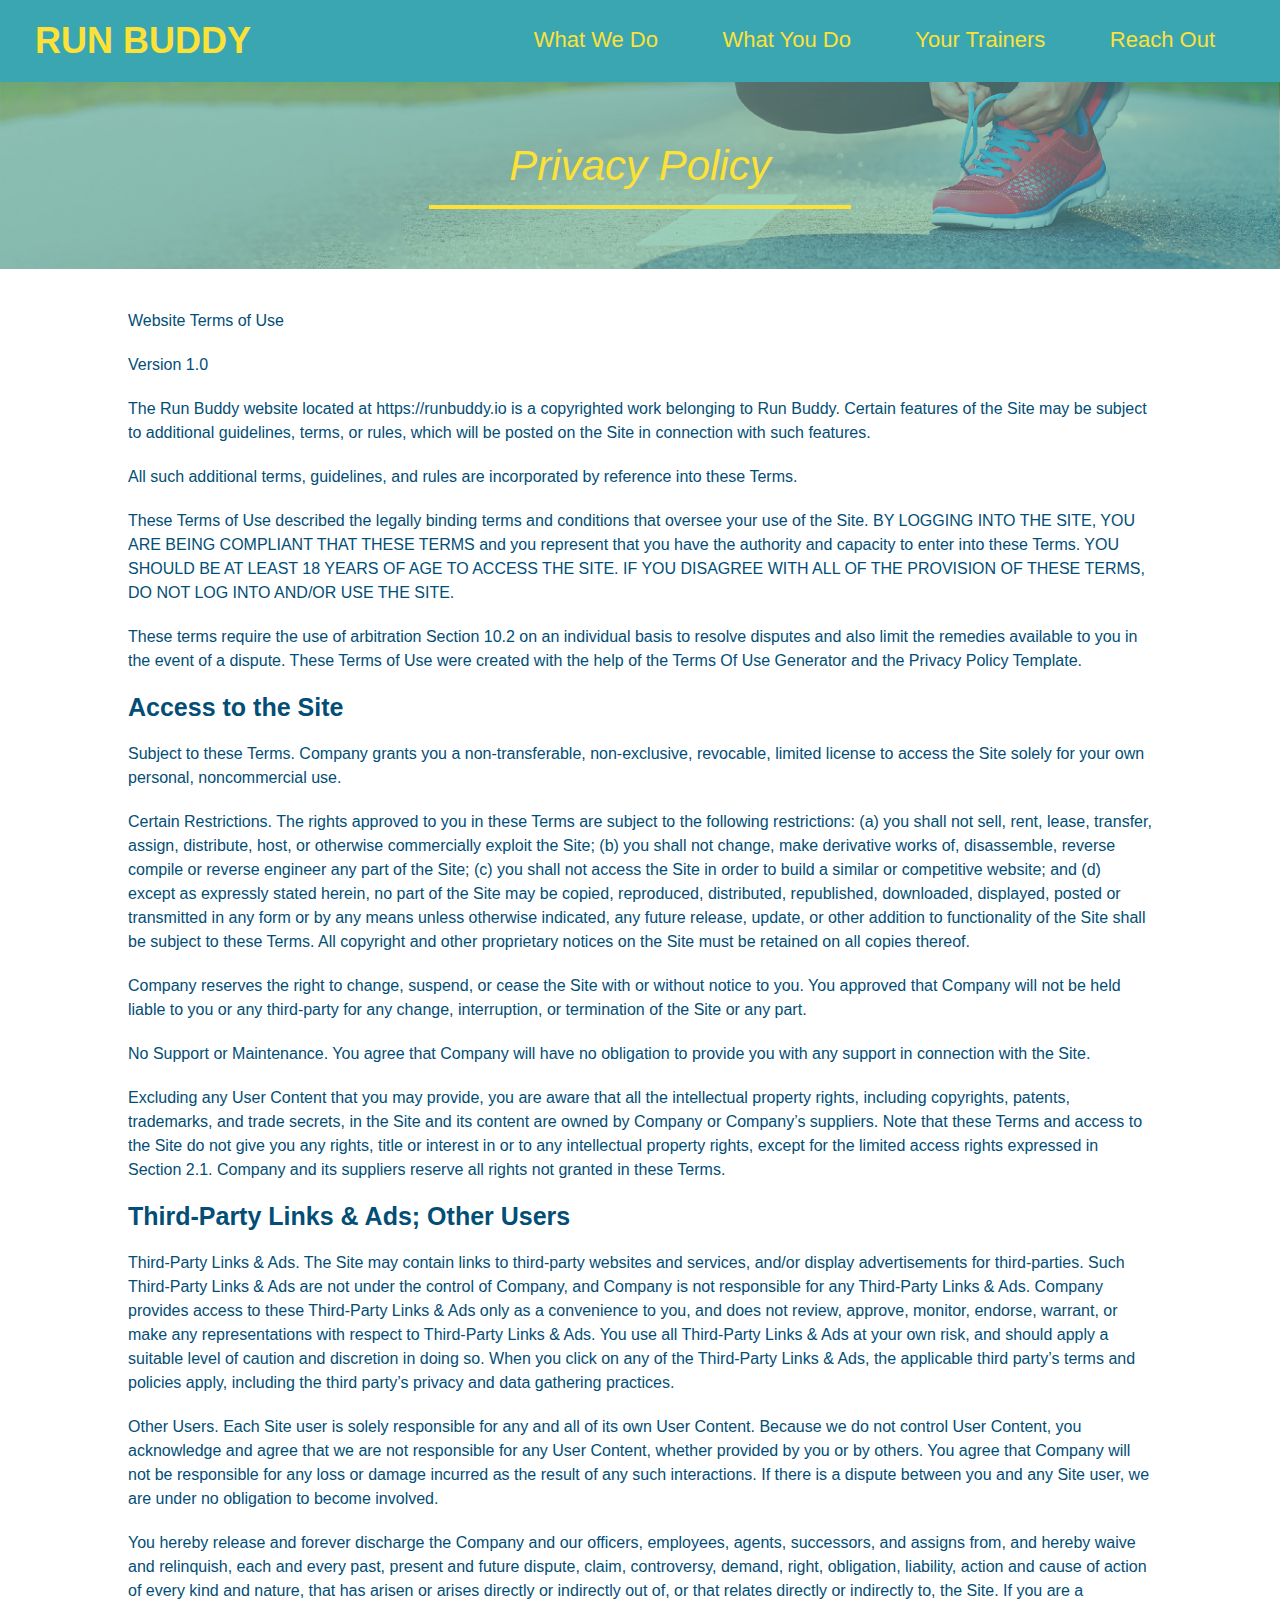
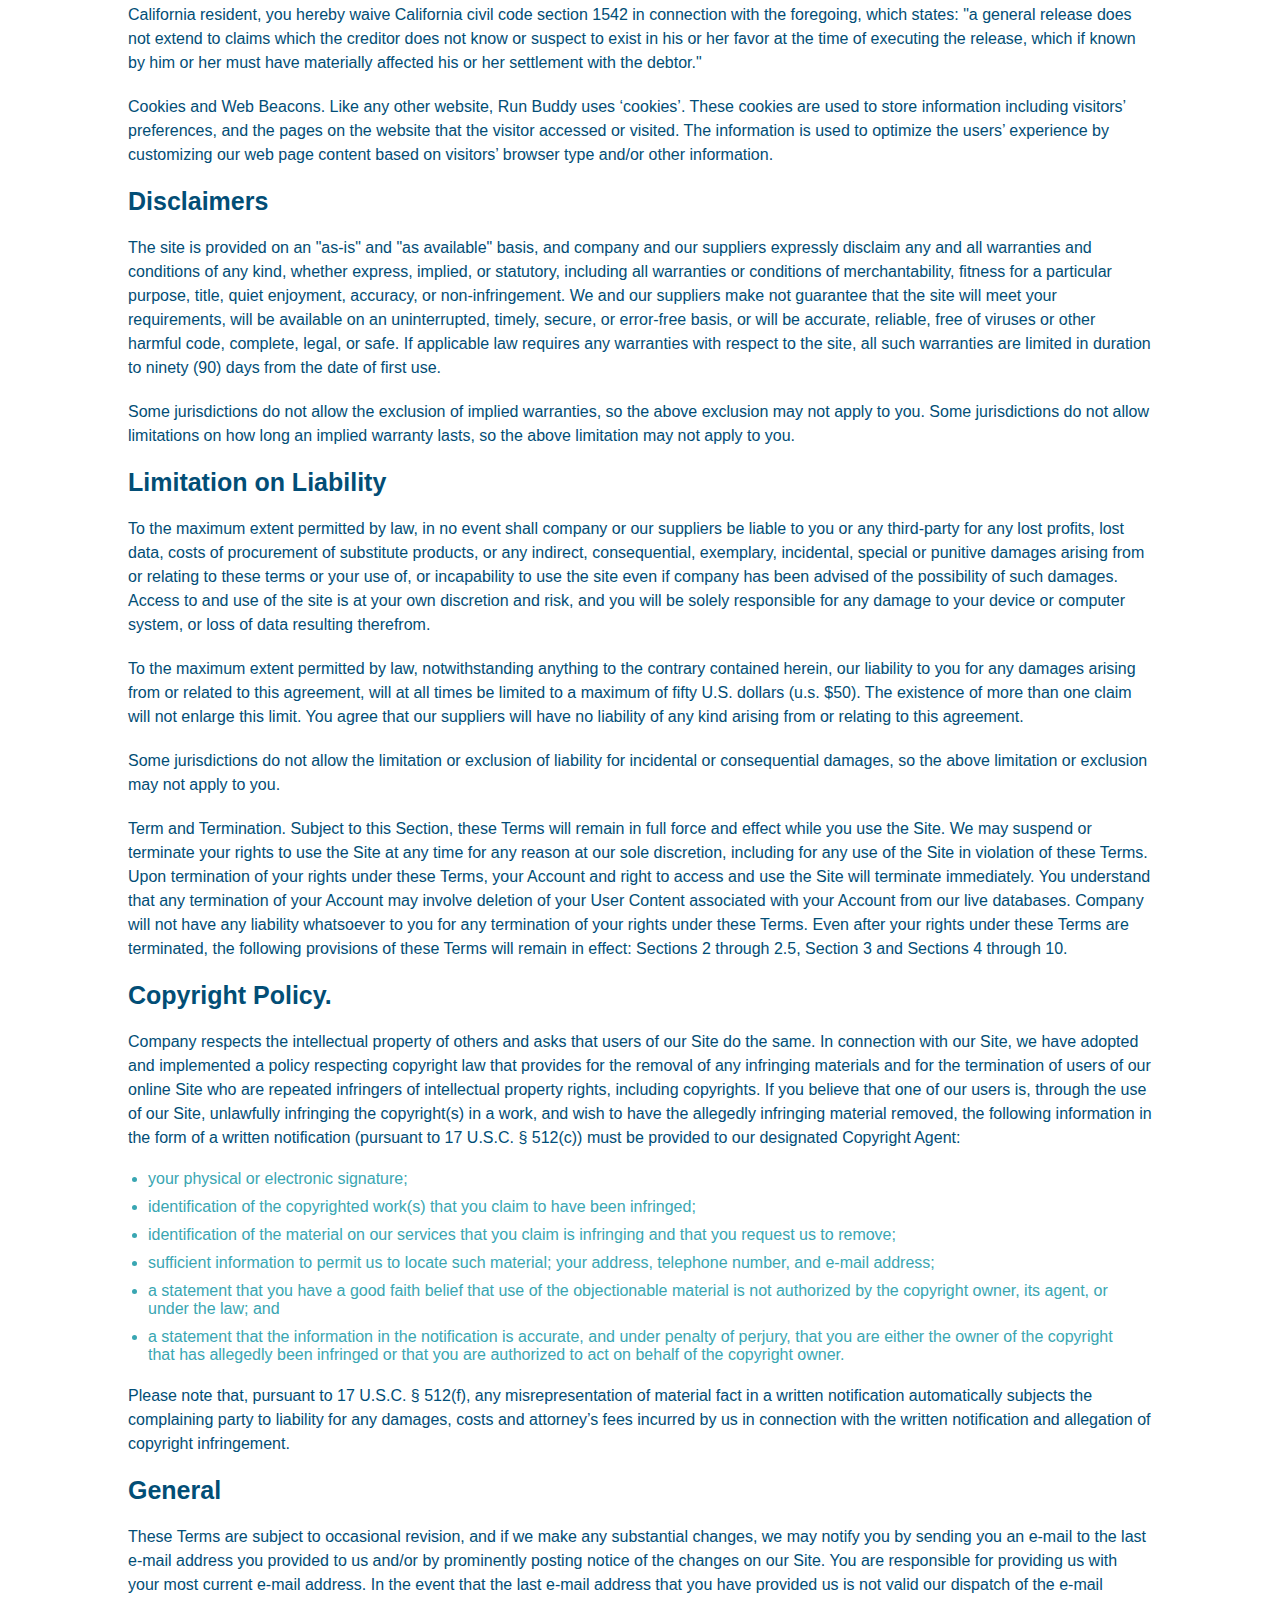
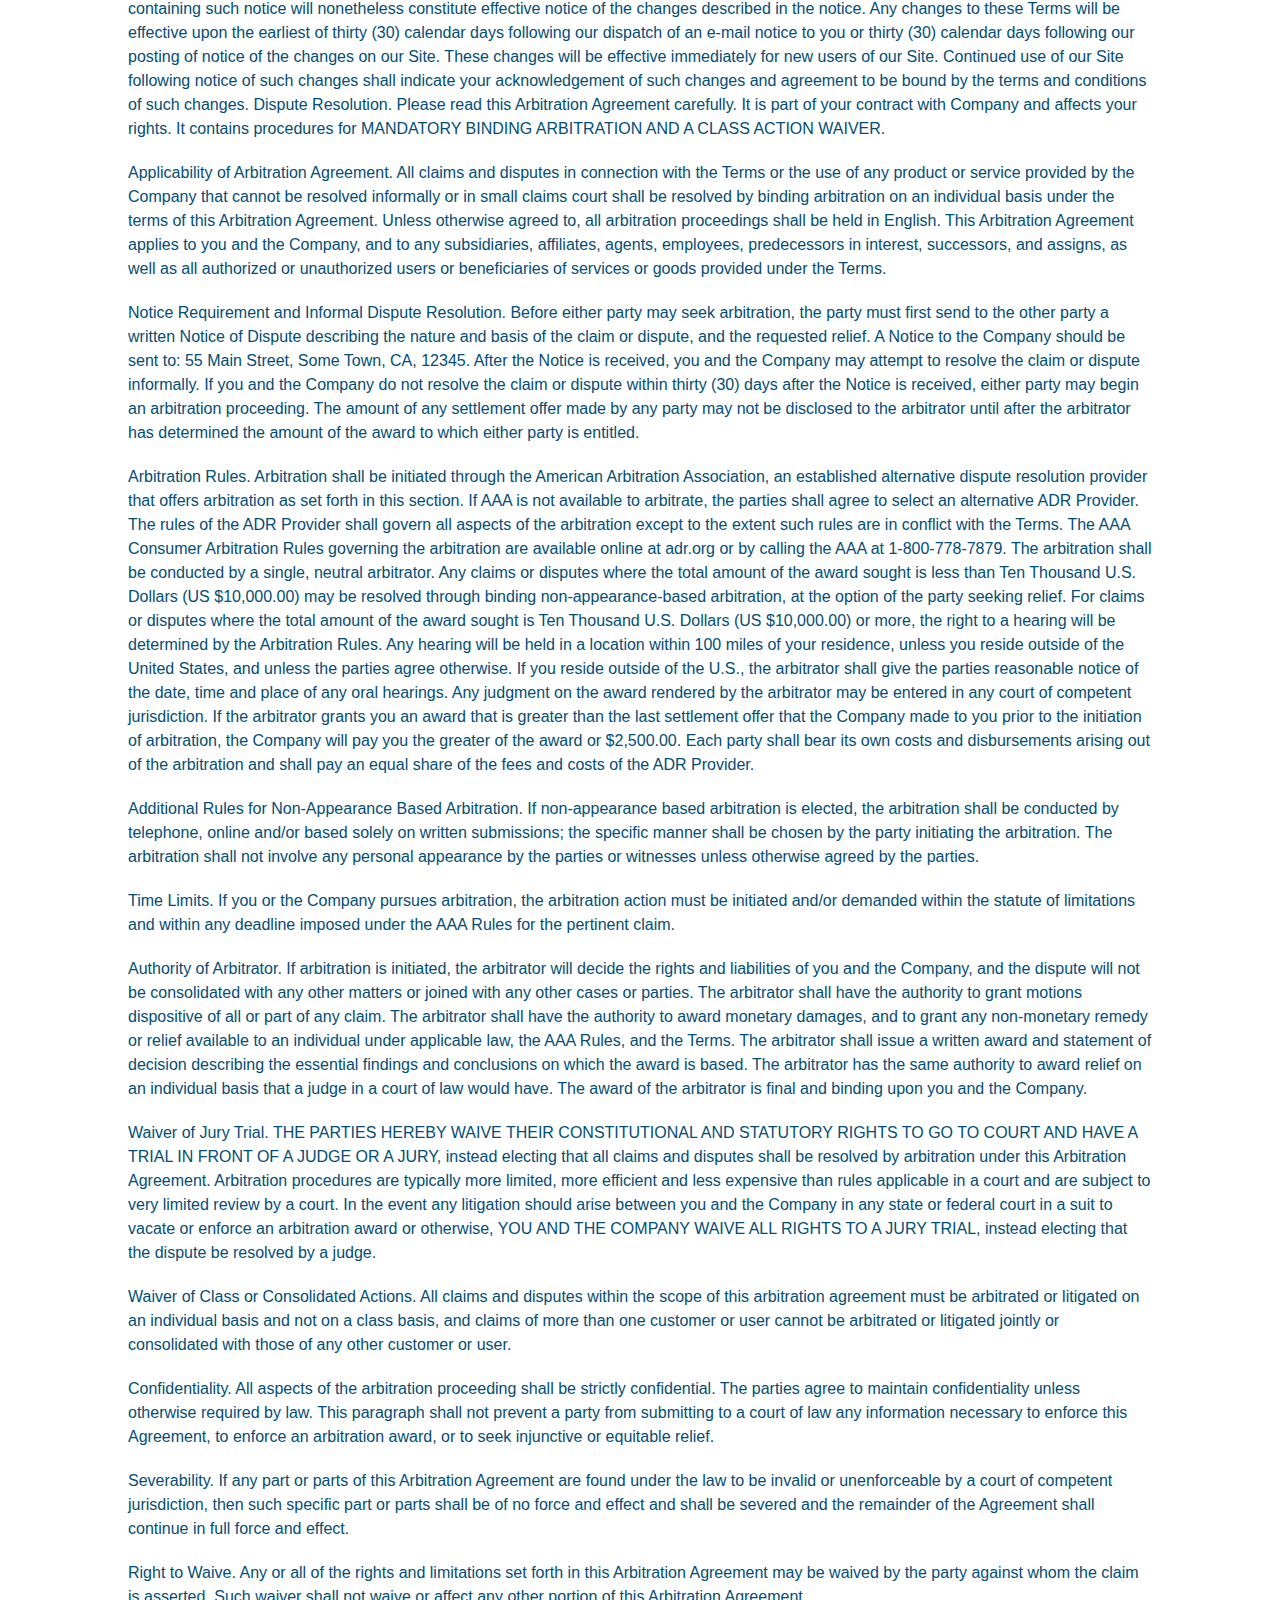
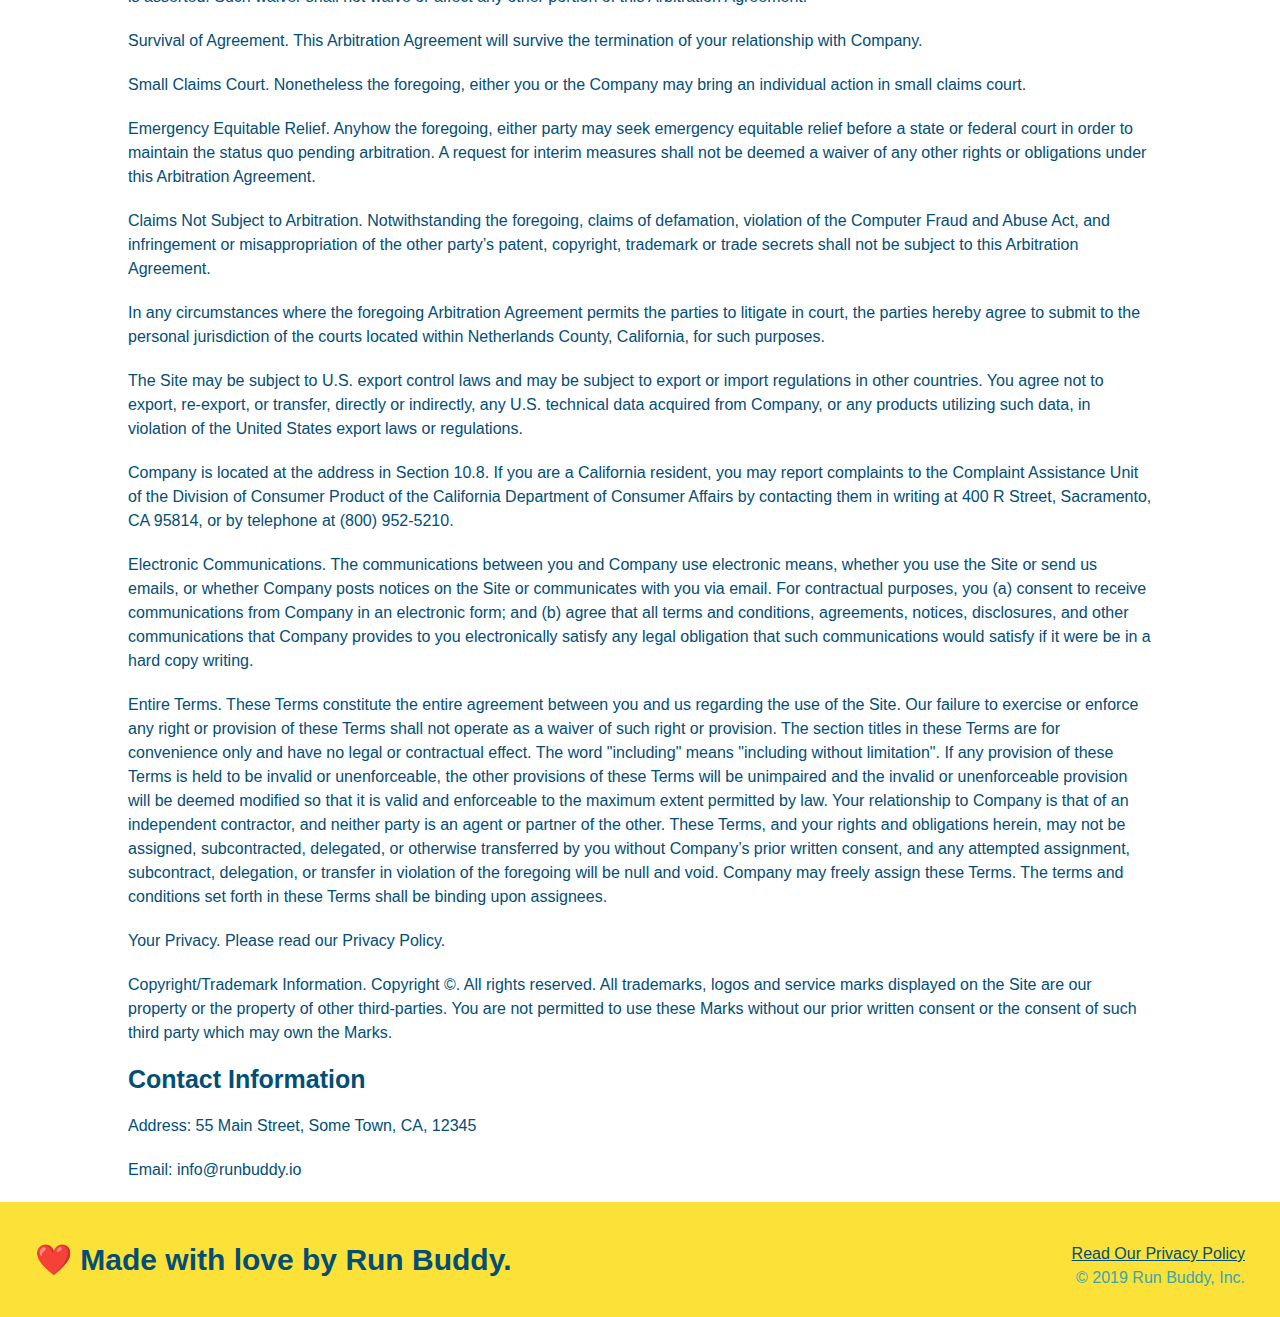
==== commit a9c53ae6: "updated using 2.1.zip" ====
--- a/privacy-policy.html
+++ b/privacy-policy.html
@@ -1,475 +1,473 @@
-<!DOCTYPE html>
-<html lang="en">
-
-<head>
-  <meta charset="UTF-8" />
-  <title>Privacy Policy - Run Buddy</title>
-  <link rel="stylesheet" href="./assets/css/style.css" />
-  <link rel="stylesheet" href="./assets/css/secondary-styles.css" />
-</head>
-
-<body>
-  <header>
-    <h1>
-      <a href="/">
-        RUN BUDDY
-      </a>
-    </h1>
-    <nav>
-      <!-- Unordered list element -->
-      <ul>
-        <!-- List item element-->
-        <li>
-          <!-- Anchor element -->
-          <a href="./index.html#what-we-do">What We Do</a>
-        </li>
-        <li>
-          <a href="./index.html#what-you-do">What You Do</a>
-        </li>
-        <li>
-          <a href="./index.html#your-trainers">Your Trainers</a>
-        </li>
-        <li>
-          <a href="./index.html#reach-out">Reach Out</a>
-        </li>
-      </ul>
-    </nav>
-  </header>
-
-  <section class="hero">
-    <h2 class="page-title">
-      Privacy Policy
-    </h2>
-  </section>
-
-  <article class="secondary-content">
-    <p>
-      Website Terms of Use
-    </p>
-
-    <p>
-      Version 1.0
-    </p>
-
-    <p>
-      The Run Buddy website located at https://runbuddy.io is a copyrighted work belonging to Run Buddy. Certain
-      features of the Site may be subject to additional guidelines, terms, or rules, which will be posted on the Site
-      in connection with such features.
-    </p>
-
-    <p>
-      All such additional terms, guidelines, and rules are incorporated by reference into these Terms.
-    </p>
-
-    <p>
-      These Terms of Use described the legally binding terms and conditions that oversee your use of the Site. BY
-      LOGGING INTO THE SITE, YOU ARE BEING COMPLIANT THAT THESE TERMS and you represent that you have the authority
-      and capacity to enter into these Terms. YOU SHOULD BE AT LEAST 18 YEARS OF AGE TO ACCESS THE SITE. IF YOU
-      DISAGREE WITH ALL OF THE PROVISION OF THESE TERMS, DO NOT LOG INTO AND/OR USE THE SITE.
-    </p>
-
-    <p>
-      These terms require the use of arbitration Section 10.2 on an individual basis to resolve disputes and also
-      limit the remedies available to you in the event of a dispute. These Terms of Use were created with the help of
-      the Terms Of Use Generator and the Privacy Policy Template.
-    </p>
-
-    <h3>
-      Access to the Site
-    </h3>
-
-    <p>
-      Subject to these Terms. Company grants you a non-transferable, non-exclusive, revocable, limited license to
-      access the Site solely for your own personal, noncommercial use.
-    </p>
-
-    <p>
-      Certain Restrictions. The rights approved to you in these Terms are subject to the following restrictions: (a)
-      you shall not sell, rent, lease, transfer, assign, distribute, host, or otherwise commercially exploit the Site;
-      (b) you shall not change, make derivative works of, disassemble, reverse compile or reverse engineer any part of
-      the Site; (c) you shall not access the Site in order to build a similar or competitive website; and (d) except
-      as expressly stated herein, no part of the Site may be copied, reproduced, distributed, republished, downloaded,
-      displayed, posted or transmitted in any form or by any means unless otherwise indicated, any future release,
-      update, or other addition to functionality of the Site shall be subject to these Terms. All copyright and other
-      proprietary notices on the Site must be retained on all copies thereof.
-    </p>
-
-    <p>
-      Company reserves the right to change, suspend, or cease the Site with or without notice to you. You approved
-      that Company will not be held liable to you or any third-party for any change, interruption, or termination of
-      the Site or any part.
-    </p>
-
-    <p>
-      No Support or Maintenance. You agree that Company will have no obligation to provide you with any support in
-      connection with the Site.
-    </p>
-
-    <p>
-      Excluding any User Content that you may provide, you are aware that all the intellectual property rights,
-      including copyrights, patents, trademarks, and trade secrets, in the Site and its content are owned by Company
-      or Companyâ€™s suppliers. Note that these Terms and access to the Site do not give you any rights, title or
-      interest in or to any intellectual property rights, except for the limited access rights expressed in Section
-      2.1. Company and its suppliers reserve all rights not granted in these Terms.
-    </p>
-
-    <h3>
-      Third-Party Links & Ads; Other Users
-    </h3>
-
-    <p>
-      Third-Party Links & Ads. The Site may contain links to third-party websites and services, and/or display
-      advertisements for third-parties. Such Third-Party Links & Ads are not under the control of Company, and Company
-      is not responsible for any Third-Party Links & Ads. Company provides access to these Third-Party Links & Ads
-      only as a convenience to you, and does not review, approve, monitor, endorse, warrant, or make any
-      representations with respect to Third-Party Links & Ads. You use all Third-Party Links & Ads at your own risk,
-      and should apply a suitable level of caution and discretion in doing so. When you click on any of the
-      Third-Party Links & Ads, the applicable third partyâ€™s terms and policies apply, including the third partyâ€™s
-      privacy and data gathering practices.
-    </p>
-
-    <p>
-      Other Users. Each Site user is solely responsible for any and all of its own User Content. Because we do not
-      control User Content, you acknowledge and agree that we are not responsible for any User Content, whether
-      provided by you or by others. You agree that Company will not be responsible for any loss or damage incurred as
-      the result of any such interactions. If there is a dispute between you and any Site user, we are under no
-      obligation to become involved.
-    </p>
-
-    <p>
-      You hereby release and forever discharge the Company and our officers, employees, agents, successors, and
-      assigns from, and hereby waive and relinquish, each and every past, present and future dispute, claim,
-      controversy, demand, right, obligation, liability, action and cause of action of every kind and nature, that has
-      arisen or arises directly or indirectly out of, or that relates directly or indirectly to, the Site. If you are
-      a California resident, you hereby waive California civil code section 1542 in connection with the foregoing,
-      which states: "a general release does not extend to claims which the creditor does not know or suspect to exist
-      in his or her favor at the time of executing the release, which if known by him or her must have materially
-      affected his or her settlement with the debtor."
-    </p>
-
-    <p>
-      Cookies and Web Beacons. Like any other website, Run Buddy uses â€˜cookiesâ€™. These cookies are used to store
-      information including visitorsâ€™ preferences, and the pages on the website that the visitor accessed or visited.
-      The information is used to optimize the usersâ€™ experience by customizing our web page content based on visitorsâ€™
-      browser type and/or other information.
-    </p>
-
-    <h3>
-      Disclaimers
-    </h3>
-
-    <p>
-      The site is provided on an "as-is" and "as available" basis, and company and our suppliers expressly disclaim
-      any and all warranties and conditions of any kind, whether express, implied, or statutory, including all
-      warranties or conditions of merchantability, fitness for a particular purpose, title, quiet enjoyment, accuracy,
-      or non-infringement. We and our suppliers make not guarantee that the site will meet your requirements, will be
-      available on an uninterrupted, timely, secure, or error-free basis, or will be accurate, reliable, free of
-      viruses or other harmful code, complete, legal, or safe. If applicable law requires any warranties with respect
-      to the site, all such warranties are limited in duration to ninety (90) days from the date of first use.
-    </p>
-
-    <p>
-      Some jurisdictions do not allow the exclusion of implied warranties, so the above exclusion may not apply to
-      you. Some jurisdictions do not allow limitations on how long an implied warranty lasts, so the above limitation
-      may not apply to you.
-    </p>
-
-    <h3>
-      Limitation on Liability
-    </h3>
-
-    <p>
-      To the maximum extent permitted by law, in no event shall company or our suppliers be liable to you or any
-      third-party for any lost profits, lost data, costs of procurement of substitute products, or any indirect,
-      consequential, exemplary, incidental, special or punitive damages arising from or relating to these terms or
-      your use of, or incapability to use the site even if company has been advised of the possibility of such
-      damages. Access to and use of the site is at your own discretion and risk, and you will be solely responsible
-      for any damage to your device or computer system, or loss of data resulting therefrom.
-    </p>
-
-    <p>
-      To the maximum extent permitted by law, notwithstanding anything to the contrary contained herein, our liability
-      to you for any damages arising from or related to this agreement, will at all times be limited to a maximum of
-      fifty U.S. dollars (u.s. $50). The existence of more than one claim will not enlarge this limit. You agree that
-      our suppliers will have no liability of any kind arising from or relating to this agreement.
-    </p>
-
-    <p>
-      Some jurisdictions do not allow the limitation or exclusion of liability for incidental or consequential
-      damages, so the above limitation or exclusion may not apply to you.
-    </p>
-
-    <p>
-      Term and Termination. Subject to this Section, these Terms will remain in full force and effect while you use
-      the Site. We may suspend or terminate your rights to use the Site at any time for any reason at our sole
-      discretion, including for any use of the Site in violation of these Terms. Upon termination of your rights under
-      these Terms, your Account and right to access and use the Site will terminate immediately. You understand that
-      any termination of your Account may involve deletion of your User Content associated with your Account from our
-      live databases. Company will not have any liability whatsoever to you for any termination of your rights under
-      these Terms. Even after your rights under these Terms are terminated, the following provisions of these Terms
-      will remain in effect: Sections 2 through 2.5, Section 3 and Sections 4 through 10.
-    </p>
-
-    <h3>
-      Copyright Policy.
-    </h3>
-
-    <p>
-      Company respects the intellectual property of others and asks that users of our Site do the same. In connection
-      with our Site, we have adopted and implemented a policy respecting copyright law that provides for the removal
-      of any infringing materials and for the termination of users of our online Site who are repeated infringers of
-      intellectual property rights, including copyrights. If you believe that one of our users is, through the use of
-      our Site, unlawfully infringing the copyright(s) in a work, and wish to have the allegedly infringing material
-      removed, the following information in the form of a written notification (pursuant to 17 U.S.C. Â§ 512(c)) must
-      be provided to our designated Copyright Agent:
-    </p>
-
-    <ul>
-      <li>
-        your physical or electronic signature;
-      </li>
-      <li>
-        identification of the copyrighted work(s) that you claim to have been infringed;
-      </li>
-      <li>
-        identification of the material on our services that you claim is infringing and that you request us to remove;
-      </li>
-      <li>
-        sufficient information to permit us to locate such material; your address, telephone number, and e-mail
-        address;
-      </li>
-      <li>
-        a statement that you have a good faith belief that use of the objectionable material is not authorized by the
-        copyright owner, its agent, or under the law; and
-      </li>
-      <li>
-        a statement that the information in the notification is accurate, and under penalty of perjury, that you are
-        either the owner of the copyright that has allegedly been infringed or that you are authorized to act on
-        behalf of the copyright owner.
-      </li>
-    </ul>
-
-    <p>
-      Please note that, pursuant to 17 U.S.C. Â§ 512(f), any misrepresentation of material fact in a written
-      notification automatically subjects the complaining party to liability for any damages, costs and attorneyâ€™s
-      fees incurred by us in connection with the written notification and allegation of copyright infringement.
-    </p>
-
-    <h3>
-      General
-    </h3>
-
-    <p>
-      These Terms are subject to occasional revision, and if we make any substantial changes, we may notify you by
-      sending you an e-mail to the last e-mail address you provided to us and/or by prominently posting notice of the
-      changes on our Site. You are responsible for providing us with your most current e-mail address. In the event
-      that the last e-mail address that you have provided us is not valid our dispatch of the e-mail containing such
-      notice will nonetheless constitute effective notice of the changes described in the notice. Any changes to these
-      Terms will be effective upon the earliest of thirty (30) calendar days following our dispatch of an e-mail
-      notice to you or thirty (30) calendar days following our posting of notice of the changes on our Site. These
-      changes will be effective immediately for new users of our Site. Continued use of our Site following notice of
-      such changes shall indicate your acknowledgement of such changes and agreement to be bound by the terms and
-      conditions of such changes. Dispute Resolution. Please read this Arbitration Agreement carefully. It is part of
-      your contract with Company and affects your rights. It contains procedures for MANDATORY BINDING ARBITRATION AND
-      A CLASS ACTION WAIVER.
-    </p>
-
-    <p>
-      Applicability of Arbitration Agreement. All claims and disputes in connection with the Terms or the use of any
-      product or service provided by the Company that cannot be resolved informally or in small claims court shall be
-      resolved by binding arbitration on an individual basis under the terms of this Arbitration Agreement. Unless
-      otherwise agreed to, all arbitration proceedings shall be held in English. This Arbitration Agreement applies to
-      you and the Company, and to any subsidiaries, affiliates, agents, employees, predecessors in interest,
-      successors, and assigns, as well as all authorized or unauthorized users or beneficiaries of services or goods
-      provided under the Terms.
-    </p>
-
-    <p>
-      Notice Requirement and Informal Dispute Resolution. Before either party may seek arbitration, the party must
-      first send to the other party a written Notice of Dispute describing the nature and basis of the claim or
-      dispute, and the requested relief. A Notice to the Company should be sent to: 55 Main Street, Some Town, CA,
-      12345. After the Notice is received, you and the Company may attempt to resolve the claim or dispute informally.
-      If you and the Company do not resolve the claim or dispute within thirty (30) days after the Notice is received,
-      either party may begin an arbitration proceeding. The amount of any settlement offer made by any party may not
-      be disclosed to the arbitrator until after the arbitrator has determined the amount of the award to which either
-      party is entitled.
-    </p>
-
-    <p>
-      Arbitration Rules. Arbitration shall be initiated through the American Arbitration Association, an established
-      alternative dispute resolution provider that offers arbitration as set forth in this section. If AAA is not
-      available to arbitrate, the parties shall agree to select an alternative ADR Provider. The rules of the ADR
-      Provider shall govern all aspects of the arbitration except to the extent such rules are in conflict with the
-      Terms. The AAA Consumer Arbitration Rules governing the arbitration are available online at adr.org or by
-      calling the AAA at 1-800-778-7879. The arbitration shall be conducted by a single, neutral arbitrator. Any
-      claims or disputes where the total amount of the award sought is less than Ten Thousand U.S. Dollars (US
-      $10,000.00) may be resolved through binding non-appearance-based arbitration, at the option of the party seeking
-      relief. For claims or disputes where the total amount of the award sought is Ten Thousand U.S. Dollars (US
-      $10,000.00) or more, the right to a hearing will be determined by the Arbitration Rules. Any hearing will be
-      held in a location within 100 miles of your residence, unless you reside outside of the United States, and
-      unless the parties agree otherwise. If you reside outside of the U.S., the arbitrator shall give the parties
-      reasonable notice of the date, time and place of any oral hearings. Any judgment on the award rendered by the
-      arbitrator may be entered in any court of competent jurisdiction. If the arbitrator grants you an award that is
-      greater than the last settlement offer that the Company made to you prior to the initiation of arbitration, the
-      Company will pay you the greater of the award or $2,500.00. Each party shall bear its own costs and
-      disbursements arising out of the arbitration and shall pay an equal share of the fees and costs of the ADR
-      Provider.
-    </p>
-
-    <p>
-      Additional Rules for Non-Appearance Based Arbitration. If non-appearance based arbitration is elected, the
-      arbitration shall be conducted by telephone, online and/or based solely on written submissions; the specific
-      manner shall be chosen by the party initiating the arbitration. The arbitration shall not involve any personal
-      appearance by the parties or witnesses unless otherwise agreed by the parties.
-    </p>
-
-    <p>
-      Time Limits. If you or the Company pursues arbitration, the arbitration action must be initiated and/or demanded
-      within the statute of limitations and within any deadline imposed under the AAA Rules for the pertinent claim.
-    </p>
-
-    <p>
-      Authority of Arbitrator. If arbitration is initiated, the arbitrator will decide the rights and liabilities of
-      you and the Company, and the dispute will not be consolidated with any other matters or joined with any other
-      cases or parties. The arbitrator shall have the authority to grant motions dispositive of all or part of any
-      claim. The arbitrator shall have the authority to award monetary damages, and to grant any non-monetary remedy
-      or relief available to an individual under applicable law, the AAA Rules, and the Terms. The arbitrator shall
-      issue a written award and statement of decision describing the essential findings and conclusions on which the
-      award is based. The arbitrator has the same authority to award relief on an individual basis that a judge in a
-      court of law would have. The award of the arbitrator is final and binding upon you and the Company.
-    </p>
-
-    <p>
-      Waiver of Jury Trial. THE PARTIES HEREBY WAIVE THEIR CONSTITUTIONAL AND STATUTORY RIGHTS TO GO TO COURT AND HAVE
-      A TRIAL IN FRONT OF A JUDGE OR A JURY, instead electing that all claims and disputes shall be resolved by
-      arbitration under this Arbitration Agreement. Arbitration procedures are typically more limited, more efficient
-      and less expensive than rules applicable in a court and are subject to very limited review by a court. In the
-      event any litigation should arise between you and the Company in any state or federal court in a suit to vacate
-      or enforce an arbitration award or otherwise, YOU AND THE COMPANY WAIVE ALL RIGHTS TO A JURY TRIAL, instead
-      electing that the dispute be resolved by a judge.
-    </p>
-
-    <p>
-      Waiver of Class or Consolidated Actions. All claims and disputes within the scope of this arbitration agreement
-      must be arbitrated or litigated on an individual basis and not on a class basis, and claims of more than one
-      customer or user cannot be arbitrated or litigated jointly or consolidated with those of any other customer or
-      user.
-    </p>
-
-    <p>
-      Confidentiality. All aspects of the arbitration proceeding shall be strictly confidential. The parties agree to
-      maintain confidentiality unless otherwise required by law. This paragraph shall not prevent a party from
-      submitting to a court of law any information necessary to enforce this Agreement, to enforce an arbitration
-      award, or to seek injunctive or equitable relief.
-    </p>
-
-    <p>
-      Severability. If any part or parts of this Arbitration Agreement are found under the law to be invalid or
-      unenforceable by a court of competent jurisdiction, then such specific part or parts shall be of no force and
-      effect and shall be severed and the remainder of the Agreement shall continue in full force and effect.
-    </p>
-
-    <p>
-      Right to Waive. Any or all of the rights and limitations set forth in this Arbitration Agreement may be waived
-      by the party against whom the claim is asserted. Such waiver shall not waive or affect any other portion of this
-      Arbitration Agreement.
-    </p>
-
-    <p>
-      Survival of Agreement. This Arbitration Agreement will survive the termination of your relationship with
-      Company.
-    </p>
-
-    <p>
-      Small Claims Court. Nonetheless the foregoing, either you or the Company may bring an individual action in small
-      claims court.
-    </p>
-
-    <p>
-      Emergency Equitable Relief. Anyhow the foregoing, either party may seek emergency equitable relief before a
-      state or federal court in order to maintain the status quo pending arbitration. A request for interim measures
-      shall not be deemed a waiver of any other rights or obligations under this Arbitration Agreement.
-    </p>
-
-    <p>
-      Claims Not Subject to Arbitration. Notwithstanding the foregoing, claims of defamation, violation of the
-      Computer Fraud and Abuse Act, and infringement or misappropriation of the other partyâ€™s patent, copyright,
-      trademark or trade secrets shall not be subject to this Arbitration Agreement.
-    </p>
-
-    <p>
-      In any circumstances where the foregoing Arbitration Agreement permits the parties to litigate in court, the
-      parties hereby agree to submit to the personal jurisdiction of the courts located within Netherlands County,
-      California, for such purposes.
-    </p>
-
-    <p>
-      The Site may be subject to U.S. export control laws and may be subject to export or import regulations in other
-      countries. You agree not to export, re-export, or transfer, directly or indirectly, any U.S. technical data
-      acquired from Company, or any products utilizing such data, in violation of the United States export laws or
-      regulations.
-    </p>
-
-    <p>
-      Company is located at the address in Section 10.8. If you are a California resident, you may report complaints
-      to the Complaint Assistance Unit of the Division of Consumer Product of the California Department of Consumer
-      Affairs by contacting them in writing at 400 R Street, Sacramento, CA 95814, or by telephone at (800) 952-5210.
-    </p>
-
-    <p>
-      Electronic Communications. The communications between you and Company use electronic means, whether you use the
-      Site or send us emails, or whether Company posts notices on the Site or communicates with you via email. For
-      contractual purposes, you (a) consent to receive communications from Company in an electronic form; and (b)
-      agree that all terms and conditions, agreements, notices, disclosures, and other communications that Company
-      provides to you electronically satisfy any legal obligation that such communications would satisfy if it were be
-      in a hard copy writing.
-    </p>
-
-    <p>
-      Entire Terms. These Terms constitute the entire agreement between you and us regarding the use of the Site. Our
-      failure to exercise or enforce any right or provision of these Terms shall not operate as a waiver of such right
-      or provision. The section titles in these Terms are for convenience only and have no legal or contractual
-      effect. The word "including" means "including without limitation". If any provision of these Terms is held to be
-      invalid or unenforceable, the other provisions of these Terms will be unimpaired and the invalid or
-      unenforceable provision will be deemed modified so that it is valid and enforceable to the maximum extent
-      permitted by law. Your relationship to Company is that of an independent contractor, and neither party is an
-      agent or partner of the other. These Terms, and your rights and obligations herein, may not be assigned,
-      subcontracted, delegated, or otherwise transferred by you without Companyâ€™s prior written consent, and any
-      attempted assignment, subcontract, delegation, or transfer in violation of the foregoing will be null and void.
-      Company may freely assign these Terms. The terms and conditions set forth in these Terms shall be binding upon
-      assignees.
-    </p>
-
-    <p>
-      Your Privacy. Please read our Privacy Policy.
-    </p>
-
-    <p>
-      Copyright/Trademark Information. Copyright Â©. All rights reserved. All trademarks, logos and service marks
-      displayed on the Site are our property or the property of other third-parties. You are not permitted to use
-      these Marks without our prior written consent or the consent of such third party which may own the Marks.
-    </p>
-
-    <h3>
-      Contact Information
-    </h3>
-
-    <p>
-      Address: 55 Main Street, Some Town, CA, 12345
-    </p>
-
-    <p>
-      Email: info@runbuddy.io
-    </p>
-  </article>
-
-  <footer>
-    <h2>❤️ Made with love by Run Buddy.</h2>
-    <div>
-      &copy; 2019 Run Buddy, Inc.
-    </div>
-  </footer>
-</body>
-</body>
-
-</html>+<!DOCTYPE html>
+<html lang="en">
+  <head>
+    <meta charset="UTF-8" />
+    <link rel="stylesheet" href="./assets/css/style.css" />
+    <link rel="stylesheet" href="./assets/css/secondary-styles.css" />
+    <title>Run Buddy - Privacy Policy</title>
+  </head>
+  <body>
+    <header>
+      <h1>
+        <a href="./index.html">RUN BUDDY</a>
+      </h1>
+      <nav>
+        <ul>
+          <li>
+            <a href="./index.html#what-we-do">What We Do</a>
+          </li>
+          <li>
+            <a href="./index.html#what-you-do">What You Do</a>
+          </li>
+          <li>
+            <a href="./index.html#your-trainers">Your Trainers</a>
+          </li>
+          <li>
+            <a href="./index.html#reach-out">Reach Out</a>
+          </li>
+        </ul>
+      </nav>
+    </header>
+    <!-- end navigation -->
+
+    <!-- hero/jumbotron -->
+    <section class="hero">
+      <h2 class="page-title">
+        Privacy Policy
+      </h2>
+    </section>
+
+    <!-- body copy -->
+    <article class="secondary-content">
+      <p>
+        Website Terms of Use
+      </p>
+
+      <p>
+        Version 1.0
+      </p>
+
+      <p>
+        The Run Buddy website located at https://runbuddy.io is a copyrighted work belonging to Run Buddy. Certain
+        features of the Site may be subject to additional guidelines, terms, or rules, which will be posted on the Site
+        in connection with such features.
+      </p>
+
+      <p>
+        All such additional terms, guidelines, and rules are incorporated by reference into these Terms.
+      </p>
+
+      <p>
+        These Terms of Use described the legally binding terms and conditions that oversee your use of the Site. BY
+        LOGGING INTO THE SITE, YOU ARE BEING COMPLIANT THAT THESE TERMS and you represent that you have the authority
+        and capacity to enter into these Terms. YOU SHOULD BE AT LEAST 18 YEARS OF AGE TO ACCESS THE SITE. IF YOU
+        DISAGREE WITH ALL OF THE PROVISION OF THESE TERMS, DO NOT LOG INTO AND/OR USE THE SITE.
+      </p>
+
+      <p>
+        These terms require the use of arbitration Section 10.2 on an individual basis to resolve disputes and also
+        limit the remedies available to you in the event of a dispute. These Terms of Use were created with the help of
+        the Terms Of Use Generator and the Privacy Policy Template.
+      </p>
+
+      <h3>
+        Access to the Site
+      </h3>
+
+      <p>
+        Subject to these Terms. Company grants you a non-transferable, non-exclusive, revocable, limited license to
+        access the Site solely for your own personal, noncommercial use.
+      </p>
+
+      <p>
+        Certain Restrictions. The rights approved to you in these Terms are subject to the following restrictions: (a)
+        you shall not sell, rent, lease, transfer, assign, distribute, host, or otherwise commercially exploit the Site;
+        (b) you shall not change, make derivative works of, disassemble, reverse compile or reverse engineer any part of
+        the Site; (c) you shall not access the Site in order to build a similar or competitive website; and (d) except
+        as expressly stated herein, no part of the Site may be copied, reproduced, distributed, republished, downloaded,
+        displayed, posted or transmitted in any form or by any means unless otherwise indicated, any future release,
+        update, or other addition to functionality of the Site shall be subject to these Terms. All copyright and other
+        proprietary notices on the Site must be retained on all copies thereof.
+      </p>
+
+      <p>
+        Company reserves the right to change, suspend, or cease the Site with or without notice to you. You approved
+        that Company will not be held liable to you or any third-party for any change, interruption, or termination of
+        the Site or any part.
+      </p>
+
+      <p>
+        No Support or Maintenance. You agree that Company will have no obligation to provide you with any support in
+        connection with the Site.
+      </p>
+
+      <p>
+        Excluding any User Content that you may provide, you are aware that all the intellectual property rights,
+        including copyrights, patents, trademarks, and trade secrets, in the Site and its content are owned by Company
+        or Company’s suppliers. Note that these Terms and access to the Site do not give you any rights, title or
+        interest in or to any intellectual property rights, except for the limited access rights expressed in Section
+        2.1. Company and its suppliers reserve all rights not granted in these Terms.
+      </p>
+
+      <h3>
+        Third-Party Links & Ads; Other Users
+      </h3>
+
+      <p>
+        Third-Party Links & Ads. The Site may contain links to third-party websites and services, and/or display
+        advertisements for third-parties. Such Third-Party Links & Ads are not under the control of Company, and Company
+        is not responsible for any Third-Party Links & Ads. Company provides access to these Third-Party Links & Ads
+        only as a convenience to you, and does not review, approve, monitor, endorse, warrant, or make any
+        representations with respect to Third-Party Links & Ads. You use all Third-Party Links & Ads at your own risk,
+        and should apply a suitable level of caution and discretion in doing so. When you click on any of the
+        Third-Party Links & Ads, the applicable third party’s terms and policies apply, including the third party’s
+        privacy and data gathering practices.
+      </p>
+
+      <p>
+        Other Users. Each Site user is solely responsible for any and all of its own User Content. Because we do not
+        control User Content, you acknowledge and agree that we are not responsible for any User Content, whether
+        provided by you or by others. You agree that Company will not be responsible for any loss or damage incurred as
+        the result of any such interactions. If there is a dispute between you and any Site user, we are under no
+        obligation to become involved.
+      </p>
+
+      <p>
+        You hereby release and forever discharge the Company and our officers, employees, agents, successors, and
+        assigns from, and hereby waive and relinquish, each and every past, present and future dispute, claim,
+        controversy, demand, right, obligation, liability, action and cause of action of every kind and nature, that has
+        arisen or arises directly or indirectly out of, or that relates directly or indirectly to, the Site. If you are
+        a California resident, you hereby waive California civil code section 1542 in connection with the foregoing,
+        which states: "a general release does not extend to claims which the creditor does not know or suspect to exist
+        in his or her favor at the time of executing the release, which if known by him or her must have materially
+        affected his or her settlement with the debtor."
+      </p>
+
+      <p>
+        Cookies and Web Beacons. Like any other website, Run Buddy uses ‘cookies’. These cookies are used to store
+        information including visitors’ preferences, and the pages on the website that the visitor accessed or visited.
+        The information is used to optimize the users’ experience by customizing our web page content based on visitors’
+        browser type and/or other information.
+      </p>
+
+      <h3>
+        Disclaimers
+      </h3>
+
+      <p>
+        The site is provided on an "as-is" and "as available" basis, and company and our suppliers expressly disclaim
+        any and all warranties and conditions of any kind, whether express, implied, or statutory, including all
+        warranties or conditions of merchantability, fitness for a particular purpose, title, quiet enjoyment, accuracy,
+        or non-infringement. We and our suppliers make not guarantee that the site will meet your requirements, will be
+        available on an uninterrupted, timely, secure, or error-free basis, or will be accurate, reliable, free of
+        viruses or other harmful code, complete, legal, or safe. If applicable law requires any warranties with respect
+        to the site, all such warranties are limited in duration to ninety (90) days from the date of first use.
+      </p>
+
+      <p>
+        Some jurisdictions do not allow the exclusion of implied warranties, so the above exclusion may not apply to
+        you. Some jurisdictions do not allow limitations on how long an implied warranty lasts, so the above limitation
+        may not apply to you.
+      </p>
+
+      <h3>
+        Limitation on Liability
+      </h3>
+
+      <p>
+        To the maximum extent permitted by law, in no event shall company or our suppliers be liable to you or any
+        third-party for any lost profits, lost data, costs of procurement of substitute products, or any indirect,
+        consequential, exemplary, incidental, special or punitive damages arising from or relating to these terms or
+        your use of, or incapability to use the site even if company has been advised of the possibility of such
+        damages. Access to and use of the site is at your own discretion and risk, and you will be solely responsible
+        for any damage to your device or computer system, or loss of data resulting therefrom.
+      </p>
+
+      <p>
+        To the maximum extent permitted by law, notwithstanding anything to the contrary contained herein, our liability
+        to you for any damages arising from or related to this agreement, will at all times be limited to a maximum of
+        fifty U.S. dollars (u.s. $50). The existence of more than one claim will not enlarge this limit. You agree that
+        our suppliers will have no liability of any kind arising from or relating to this agreement.
+      </p>
+
+      <p>
+        Some jurisdictions do not allow the limitation or exclusion of liability for incidental or consequential
+        damages, so the above limitation or exclusion may not apply to you.
+      </p>
+
+      <p>
+        Term and Termination. Subject to this Section, these Terms will remain in full force and effect while you use
+        the Site. We may suspend or terminate your rights to use the Site at any time for any reason at our sole
+        discretion, including for any use of the Site in violation of these Terms. Upon termination of your rights under
+        these Terms, your Account and right to access and use the Site will terminate immediately. You understand that
+        any termination of your Account may involve deletion of your User Content associated with your Account from our
+        live databases. Company will not have any liability whatsoever to you for any termination of your rights under
+        these Terms. Even after your rights under these Terms are terminated, the following provisions of these Terms
+        will remain in effect: Sections 2 through 2.5, Section 3 and Sections 4 through 10.
+      </p>
+
+      <h3>
+        Copyright Policy.
+      </h3>
+
+      <p>
+        Company respects the intellectual property of others and asks that users of our Site do the same. In connection
+        with our Site, we have adopted and implemented a policy respecting copyright law that provides for the removal
+        of any infringing materials and for the termination of users of our online Site who are repeated infringers of
+        intellectual property rights, including copyrights. If you believe that one of our users is, through the use of
+        our Site, unlawfully infringing the copyright(s) in a work, and wish to have the allegedly infringing material
+        removed, the following information in the form of a written notification (pursuant to 17 U.S.C. § 512(c)) must
+        be provided to our designated Copyright Agent:
+      </p>
+
+      <ul>
+        <li>
+          your physical or electronic signature;
+        </li>
+        <li>
+          identification of the copyrighted work(s) that you claim to have been infringed;
+        </li>
+        <li>
+          identification of the material on our services that you claim is infringing and that you request us to remove;
+        </li>
+        <li>
+          sufficient information to permit us to locate such material; your address, telephone number, and e-mail
+          address;
+        </li>
+        <li>
+          a statement that you have a good faith belief that use of the objectionable material is not authorized by the
+          copyright owner, its agent, or under the law; and
+        </li>
+        <li>
+          a statement that the information in the notification is accurate, and under penalty of perjury, that you are
+          either the owner of the copyright that has allegedly been infringed or that you are authorized to act on
+          behalf of the copyright owner.
+        </li>
+      </ul>
+
+      <p>
+        Please note that, pursuant to 17 U.S.C. § 512(f), any misrepresentation of material fact in a written
+        notification automatically subjects the complaining party to liability for any damages, costs and attorney’s
+        fees incurred by us in connection with the written notification and allegation of copyright infringement.
+      </p>
+
+      <h3>
+        General
+      </h3>
+
+      <p>
+        These Terms are subject to occasional revision, and if we make any substantial changes, we may notify you by
+        sending you an e-mail to the last e-mail address you provided to us and/or by prominently posting notice of the
+        changes on our Site. You are responsible for providing us with your most current e-mail address. In the event
+        that the last e-mail address that you have provided us is not valid our dispatch of the e-mail containing such
+        notice will nonetheless constitute effective notice of the changes described in the notice. Any changes to these
+        Terms will be effective upon the earliest of thirty (30) calendar days following our dispatch of an e-mail
+        notice to you or thirty (30) calendar days following our posting of notice of the changes on our Site. These
+        changes will be effective immediately for new users of our Site. Continued use of our Site following notice of
+        such changes shall indicate your acknowledgement of such changes and agreement to be bound by the terms and
+        conditions of such changes. Dispute Resolution. Please read this Arbitration Agreement carefully. It is part of
+        your contract with Company and affects your rights. It contains procedures for MANDATORY BINDING ARBITRATION AND
+        A CLASS ACTION WAIVER.
+      </p>
+
+      <p>
+        Applicability of Arbitration Agreement. All claims and disputes in connection with the Terms or the use of any
+        product or service provided by the Company that cannot be resolved informally or in small claims court shall be
+        resolved by binding arbitration on an individual basis under the terms of this Arbitration Agreement. Unless
+        otherwise agreed to, all arbitration proceedings shall be held in English. This Arbitration Agreement applies to
+        you and the Company, and to any subsidiaries, affiliates, agents, employees, predecessors in interest,
+        successors, and assigns, as well as all authorized or unauthorized users or beneficiaries of services or goods
+        provided under the Terms.
+      </p>
+
+      <p>
+        Notice Requirement and Informal Dispute Resolution. Before either party may seek arbitration, the party must
+        first send to the other party a written Notice of Dispute describing the nature and basis of the claim or
+        dispute, and the requested relief. A Notice to the Company should be sent to: 55 Main Street, Some Town, CA,
+        12345. After the Notice is received, you and the Company may attempt to resolve the claim or dispute informally.
+        If you and the Company do not resolve the claim or dispute within thirty (30) days after the Notice is received,
+        either party may begin an arbitration proceeding. The amount of any settlement offer made by any party may not
+        be disclosed to the arbitrator until after the arbitrator has determined the amount of the award to which either
+        party is entitled.
+      </p>
+
+      <p>
+        Arbitration Rules. Arbitration shall be initiated through the American Arbitration Association, an established
+        alternative dispute resolution provider that offers arbitration as set forth in this section. If AAA is not
+        available to arbitrate, the parties shall agree to select an alternative ADR Provider. The rules of the ADR
+        Provider shall govern all aspects of the arbitration except to the extent such rules are in conflict with the
+        Terms. The AAA Consumer Arbitration Rules governing the arbitration are available online at adr.org or by
+        calling the AAA at 1-800-778-7879. The arbitration shall be conducted by a single, neutral arbitrator. Any
+        claims or disputes where the total amount of the award sought is less than Ten Thousand U.S. Dollars (US
+        $10,000.00) may be resolved through binding non-appearance-based arbitration, at the option of the party seeking
+        relief. For claims or disputes where the total amount of the award sought is Ten Thousand U.S. Dollars (US
+        $10,000.00) or more, the right to a hearing will be determined by the Arbitration Rules. Any hearing will be
+        held in a location within 100 miles of your residence, unless you reside outside of the United States, and
+        unless the parties agree otherwise. If you reside outside of the U.S., the arbitrator shall give the parties
+        reasonable notice of the date, time and place of any oral hearings. Any judgment on the award rendered by the
+        arbitrator may be entered in any court of competent jurisdiction. If the arbitrator grants you an award that is
+        greater than the last settlement offer that the Company made to you prior to the initiation of arbitration, the
+        Company will pay you the greater of the award or $2,500.00. Each party shall bear its own costs and
+        disbursements arising out of the arbitration and shall pay an equal share of the fees and costs of the ADR
+        Provider.
+      </p>
+
+      <p>
+        Additional Rules for Non-Appearance Based Arbitration. If non-appearance based arbitration is elected, the
+        arbitration shall be conducted by telephone, online and/or based solely on written submissions; the specific
+        manner shall be chosen by the party initiating the arbitration. The arbitration shall not involve any personal
+        appearance by the parties or witnesses unless otherwise agreed by the parties.
+      </p>
+
+      <p>
+        Time Limits. If you or the Company pursues arbitration, the arbitration action must be initiated and/or demanded
+        within the statute of limitations and within any deadline imposed under the AAA Rules for the pertinent claim.
+      </p>
+
+      <p>
+        Authority of Arbitrator. If arbitration is initiated, the arbitrator will decide the rights and liabilities of
+        you and the Company, and the dispute will not be consolidated with any other matters or joined with any other
+        cases or parties. The arbitrator shall have the authority to grant motions dispositive of all or part of any
+        claim. The arbitrator shall have the authority to award monetary damages, and to grant any non-monetary remedy
+        or relief available to an individual under applicable law, the AAA Rules, and the Terms. The arbitrator shall
+        issue a written award and statement of decision describing the essential findings and conclusions on which the
+        award is based. The arbitrator has the same authority to award relief on an individual basis that a judge in a
+        court of law would have. The award of the arbitrator is final and binding upon you and the Company.
+      </p>
+
+      <p>
+        Waiver of Jury Trial. THE PARTIES HEREBY WAIVE THEIR CONSTITUTIONAL AND STATUTORY RIGHTS TO GO TO COURT AND HAVE
+        A TRIAL IN FRONT OF A JUDGE OR A JURY, instead electing that all claims and disputes shall be resolved by
+        arbitration under this Arbitration Agreement. Arbitration procedures are typically more limited, more efficient
+        and less expensive than rules applicable in a court and are subject to very limited review by a court. In the
+        event any litigation should arise between you and the Company in any state or federal court in a suit to vacate
+        or enforce an arbitration award or otherwise, YOU AND THE COMPANY WAIVE ALL RIGHTS TO A JURY TRIAL, instead
+        electing that the dispute be resolved by a judge.
+      </p>
+
+      <p>
+        Waiver of Class or Consolidated Actions. All claims and disputes within the scope of this arbitration agreement
+        must be arbitrated or litigated on an individual basis and not on a class basis, and claims of more than one
+        customer or user cannot be arbitrated or litigated jointly or consolidated with those of any other customer or
+        user.
+      </p>
+
+      <p>
+        Confidentiality. All aspects of the arbitration proceeding shall be strictly confidential. The parties agree to
+        maintain confidentiality unless otherwise required by law. This paragraph shall not prevent a party from
+        submitting to a court of law any information necessary to enforce this Agreement, to enforce an arbitration
+        award, or to seek injunctive or equitable relief.
+      </p>
+
+      <p>
+        Severability. If any part or parts of this Arbitration Agreement are found under the law to be invalid or
+        unenforceable by a court of competent jurisdiction, then such specific part or parts shall be of no force and
+        effect and shall be severed and the remainder of the Agreement shall continue in full force and effect.
+      </p>
+
+      <p>
+        Right to Waive. Any or all of the rights and limitations set forth in this Arbitration Agreement may be waived
+        by the party against whom the claim is asserted. Such waiver shall not waive or affect any other portion of this
+        Arbitration Agreement.
+      </p>
+
+      <p>
+        Survival of Agreement. This Arbitration Agreement will survive the termination of your relationship with
+        Company.
+      </p>
+
+      <p>
+        Small Claims Court. Nonetheless the foregoing, either you or the Company may bring an individual action in small
+        claims court.
+      </p>
+
+      <p>
+        Emergency Equitable Relief. Anyhow the foregoing, either party may seek emergency equitable relief before a
+        state or federal court in order to maintain the status quo pending arbitration. A request for interim measures
+        shall not be deemed a waiver of any other rights or obligations under this Arbitration Agreement.
+      </p>
+
+      <p>
+        Claims Not Subject to Arbitration. Notwithstanding the foregoing, claims of defamation, violation of the
+        Computer Fraud and Abuse Act, and infringement or misappropriation of the other party’s patent, copyright,
+        trademark or trade secrets shall not be subject to this Arbitration Agreement.
+      </p>
+
+      <p>
+        In any circumstances where the foregoing Arbitration Agreement permits the parties to litigate in court, the
+        parties hereby agree to submit to the personal jurisdiction of the courts located within Netherlands County,
+        California, for such purposes.
+      </p>
+
+      <p>
+        The Site may be subject to U.S. export control laws and may be subject to export or import regulations in other
+        countries. You agree not to export, re-export, or transfer, directly or indirectly, any U.S. technical data
+        acquired from Company, or any products utilizing such data, in violation of the United States export laws or
+        regulations.
+      </p>
+
+      <p>
+        Company is located at the address in Section 10.8. If you are a California resident, you may report complaints
+        to the Complaint Assistance Unit of the Division of Consumer Product of the California Department of Consumer
+        Affairs by contacting them in writing at 400 R Street, Sacramento, CA 95814, or by telephone at (800) 952-5210.
+      </p>
+
+      <p>
+        Electronic Communications. The communications between you and Company use electronic means, whether you use the
+        Site or send us emails, or whether Company posts notices on the Site or communicates with you via email. For
+        contractual purposes, you (a) consent to receive communications from Company in an electronic form; and (b)
+        agree that all terms and conditions, agreements, notices, disclosures, and other communications that Company
+        provides to you electronically satisfy any legal obligation that such communications would satisfy if it were be
+        in a hard copy writing.
+      </p>
+
+      <p>
+        Entire Terms. These Terms constitute the entire agreement between you and us regarding the use of the Site. Our
+        failure to exercise or enforce any right or provision of these Terms shall not operate as a waiver of such right
+        or provision. The section titles in these Terms are for convenience only and have no legal or contractual
+        effect. The word "including" means "including without limitation". If any provision of these Terms is held to be
+        invalid or unenforceable, the other provisions of these Terms will be unimpaired and the invalid or
+        unenforceable provision will be deemed modified so that it is valid and enforceable to the maximum extent
+        permitted by law. Your relationship to Company is that of an independent contractor, and neither party is an
+        agent or partner of the other. These Terms, and your rights and obligations herein, may not be assigned,
+        subcontracted, delegated, or otherwise transferred by you without Company’s prior written consent, and any
+        attempted assignment, subcontract, delegation, or transfer in violation of the foregoing will be null and void.
+        Company may freely assign these Terms. The terms and conditions set forth in these Terms shall be binding upon
+        assignees.
+      </p>
+
+      <p>
+        Your Privacy. Please read our Privacy Policy.
+      </p>
+
+      <p>
+        Copyright/Trademark Information. Copyright ©. All rights reserved. All trademarks, logos and service marks
+        displayed on the Site are our property or the property of other third-parties. You are not permitted to use
+        these Marks without our prior written consent or the consent of such third party which may own the Marks.
+      </p>
+
+      <h3>
+        Contact Information
+      </h3>
+
+      <p>
+        Address: 55 Main Street, Some Town, CA, 12345
+      </p>
+
+      <p>
+        Email: info@runbuddy.io
+      </p>
+    </article>
+
+    <!-- footer -->
+    <footer>
+      <h2>❤️ Made with love by Run Buddy.</h2>
+
+      <div>
+        <a href="./privacy-policy.html">Read Our Privacy Policy</a> <br/>
+        &copy; 2019 Run Buddy, Inc.
+      </div>
+    </footer>
+    <!-- footer end -->
+  </body>
+</html>
--- a/assets/css/style.css
+++ b/assets/css/style.css
@@ -1,270 +1,290 @@
-* {
-  margin: 0;
-  padding: 0;
-  box-sizing: border-box;
-}
-
-body {
-  /* more on this crazy alphanumerical value in a minute! */
-  color: #39a6b2;
-  font-family: Helvetica, Arial, sans-serif;
-}
-
-/* apply styles to <header> */
-header {
-  padding: 20px 35px;
-  background-color: #39a6b2;
-}
-
-header h1 {
-  font-weight: bold;
-  font-size: 36px;
-  color: #fce138;
-  margin: 0;
-  display: inline;
-}
-header a {
-  text-decoration: none;
-  color: #fce138;
-}
-
-header nav {
-  float: right;
-  margin: 7px 0;
-}
-
-header nav ul li {
-  display: inline;
-}
-
-header nav ul li a {
-  margin: 0 30px;
-  font-weight: lighter;
-  font-size: 22px;
-}
-
-footer {
-  background: #fce138;
-  width: 100%;
-  padding: 40px 35px;
-}
-
-footer h2 {
-  display: inline;
-  color: #024e76;
-  font-size: 30px;
-  margin: 0;
-}
-
-footer div {
-  float: right;
-  line-height: 1.5;
-  text-align: right;
-}
-
-footer a {
-  color: #024e76;
-}
-
-section {
-  padding: 60px;
-}
-
-/* Hero Style Start */
-.hero {
-  background-image: url('../images/hero-bg.jpg');
-  height: 600px;
-  background-size: cover;
-  background-position: center;
-  position: relative;
-}
-/* Hero Style End */
-
-.hero-form {
-  border: 3px solid #024e76;
-  background-color: #fce138;
-  padding: 20px;
-  width: 500px;
-  color: #024e76;
-  position: absolute;
-  bottom: 120px;
-  right: 140px;
-}
-
-.hero-form h3 {
-  font-size: 24px;
-  margin: 0;
-}
-.hero-form p {
-  margin: 5px 0 15px 0;
-}
-
-.form-input {
-  border: 1px solid #024e76;
-  display: block;
-  padding: 7px 15px;
-  font-size: 16px;
-  color: #024e76;
-  width: 100%;
-  margin-bottom: 15px;
-}
-
-.hero-form label {
-  margin: 0 5px;
-}
-
-.hero-form button {
-  color: #fce138;
-  background-color: #024e76;
-  border: none;
-  padding: 10px 20px;
-  font-size: 16px;
-}
-
-.intro {
-  text-align: center;
-}
-
-.intro p {
-  line-height: 1.7;
-  color: #39a6b2;
-  width: 80%;
-  font-size: 20px;
-  margin: 0 auto;
-}
-
-.steps {
-  text-align: center;
-  background: #fce138;
-}
-
-.steps div {
-  margin-bottom: 80px;
-}
-
-.steps img {
-  width: 15%;
-  margin: 10px 0;
-}
-
-.steps h3 {
-  color: #024e76;
-  font-size: 46px;
-  margin-top: 10px;
-}
-
-.steps p {
-  color: #39a6b2;
-  font-size: 23px;
-}
-
-.steps span {
-  font-size: 38px;
-}
-
-.section-title {
-  font-size: 55px;
-  color: #024e76;
-  margin-bottom: 35px;
-  padding: 0 100px 20px 100px;
-  display: inline-block;
-  border-bottom: 3px solid;
-}
-
-.primary-border {
-  border-color: #fce138;
-}
-
-.secondary-border {
-  border-color: #39a6b2;
-}
-
-.trainers {
-  text-align: center;
-}
-
-.trainer {
-  width: 900px;
-  margin: 0 auto 30px auto;
-  background: #024e76;
-  color: #fce138;
-  overflow: auto;
-}
-
-.trainer img {
-  width: 35%;
-  float: left;
-}
-
-.trainer-bio {
-  padding: 35px;
-  float: left;
-  width: 65%;
-}
-
-.trainer-bio h3 {
-  font-size: 32px;
-  margin-bottom: 8px;
-}
-
-.trainer-bio h4 {
-  font-weight: lighter;
-  font-size: 26px;
-  margin-bottom: 25px;
-}
-
-.trainer-bio p {
-  font-size: 17px;
-  line-height: 1.3;
-}
-
-.text-left {
-  text-align: left;
-}
-
-.text-right {
-  text-align: right;
-}
-
-/* REACH OUT STYLES START */
-.contact {
-  text-align: center;
-  background: #024e76;
-}
-
-.contact h2 {
-  color: #fce138;
-}
-
-.contact-info iframe {
-  width: 400px;
-  height: 400px;
-}
-
-.contact-info div {
-  width: 410px;
-  display: inline-block;
-  vertical-align: top;
-  text-align: left;
-  margin: 30px 0 0 60px;
-  color: white;
-}
-
-.contact-info h3 {
-  color: #fce138;
-  font-size: 32px;
-}
-
-.contact-info p,
-.contact-info address {
-  margin: 20px 0;
-  line-height: 1.5;
-  font-size: 20px;
-  font-style: normal;
-}
-
-.contact-info a {
-  color: #fce138;
-}
-
-/* REACH OUT STYLES END */
+* {
+  box-sizing: border-box;
+  margin: 0;
+  padding: 0;
+}
+
+body {
+  color: #39a6b2;
+  font-family: Helvetica, Arial, sans-serif;
+}
+
+
+/* HEADER / NAV BAR STYLES START */
+
+header {
+  padding: 20px 35px;
+  background-color: #39a6b2;
+}
+
+header h1 {
+  font-weight: bold;
+  display: inline;
+  margin: 0;
+  font-size: 36px;
+  color: #fce138;
+}
+
+header a {
+  text-decoration: none;
+  color: #fce138;
+}
+
+header nav {
+  float: right;
+  margin: 7px 0;
+}
+
+header nav ul li {
+  display: inline;
+}
+
+header nav ul li a {
+  margin: 0 30px;
+  font-weight: lighter;
+  font-size: 22px;
+}
+
+/* HEADER / NAVBAR STYLES END */
+
+
+
+/* FOOTER STYLES START */
+footer {
+  background: #fce138;
+  padding: 40px 35px;
+  width: 100%;
+}
+
+footer h2 {
+  display: inline;
+  color: #024e76;
+  font-size: 30px;
+  margin: 0;
+}
+
+footer div {
+  float: right;
+  line-height: 1.5;
+  text-align: right;
+}
+
+footer a {
+  color: #024e76;
+}
+/* END FOOTER STYLES */
+
+/* STYLE ALL SECTION TAGS */
+section {
+  padding: 60px;
+}
+
+/* HERO STYLES START */
+.hero {
+  background-image: url('../images/hero-bg.jpg');
+  background-size: cover;
+  background-position: center;
+  position: relative;
+  height: 600px;
+}
+
+.hero-form {
+  border: 3px solid #024e76;
+  background-color: #fce138;
+  padding: 20px;
+  width: 500px;
+  color: #024e76;
+  position: absolute;
+  bottom: 120px;
+  right: 140px;
+}
+
+.hero-form h3 {
+  font-size: 24px;
+  margin: 0;
+}
+.hero-form p {
+  margin: 5px 0 15px 0;
+}
+
+.form-input {
+  border: 1px solid #024e76;
+  display: block;
+  padding: 7px 15px;
+  font-size: 16px;
+  color: #024e76;
+  width: 100%;
+  margin-bottom: 15px; 
+}
+
+.hero-form label {
+  margin: 0 5px;
+}
+
+.hero-form button {
+  color: #fce138;
+  background-color: #024e76;
+  border: none;
+  padding: 10px 20px;
+  font-size: 16px;
+} 
+/* HERO STYLES END */
+
+
+/* SECTION TITLE STYLES START */
+.section-title {
+  font-size: 55px;
+  display: inline-block;
+  padding: 0 100px 20px 100px;
+  border-bottom: 3px solid;
+  margin-bottom: 35px;
+  color: #024e76;
+}
+
+.primary-border {
+  border-color: #fce138;
+}
+
+.secondary-border {
+  border-color: #39a6b2;
+}
+/* SECTION TITLE STYLES END */
+
+/* WHAT WE DO STYLES */
+.intro {
+  text-align: center;
+}
+
+.intro p {
+  line-height: 1.7;
+  color: #39a6b2;
+  width: 80%;
+  margin: 0 auto;
+  font-size: 20px;
+}
+/* WHAT YOU DO STYLES END */
+
+
+/* WHAT YOU DO STYLES START */
+.steps { 
+  text-align: center;
+  background: #fce138;
+}
+
+.steps div {
+  margin-bottom: 80px;
+}
+
+.steps img {
+  width: 15%;
+  margin: 10px 0;
+} 
+
+.steps h3 {
+  color: #024e76;
+  font-size: 46px;
+  margin-top: 10px;
+}
+
+.steps span {
+  font-size: 38px;
+}
+
+.steps p {
+  color: #39a6b2;
+  font-size: 23px;
+}
+/* WHAT YOU DO STYLES END */
+
+/* MEET THE TRAINERS START */
+.trainers {
+  text-align: center;
+}
+
+.trainer {
+  width: 900px;
+  margin: 0 auto 30px auto;
+  background: #024e76;
+  color: #fce138;
+  overflow: auto;
+}
+
+.trainer img {
+  width: 35%;
+  float: left;
+}
+
+.trainer-bio {
+  padding: 35px;
+  float: left;
+  width: 65%;
+}
+
+.trainer-bio h3 {
+  font-size: 32px;
+  margin-bottom: 8px;
+}
+
+.trainer-bio h4 {
+  font-weight: lighter;
+  font-size: 26px;
+  margin-bottom: 25px;
+}
+
+.trainer-bio p {
+  font-size: 17px;
+  line-height: 1.3;
+}
+/* TRAINER STYLES END */
+
+/* REACH OUT STYLES START */
+.contact {
+  text-align: center;
+  background: #024e76;
+}
+
+.contact h2 {
+  color: #fce138;
+}
+
+.contact-info iframe {
+  width: 400px;
+height: 400px;
+}
+
+.contact-info div {
+  width: 410px;
+  display: inline-block;
+  vertical-align: top;
+  text-align: left;
+  margin: 30px 0 0 60px;
+  color: white;
+}
+
+.contact-info h3 {
+  color: #fce138;
+  font-size: 32px;
+}
+
+.contact-info p, .contact-info address {
+  margin: 20px 0;
+  line-height: 1.5;
+  font-size: 20px;
+  font-style: normal;
+}
+
+.contact-info a {
+  color: #fce138;
+}
+
+
+/* REACH OUT STYLES END */
+
+/* UTILITIES */
+.text-left {
+  text-align: left;
+}
+
+.text-right {
+  text-align: right;
+}--- a/assets/css/secondary-styles.css
+++ b/assets/css/secondary-styles.css
@@ -1,6 +1,43 @@
-.hero {
-  background-position: bottom;
-  height: auto;
-  text-align: center;
-  margin-bottom: 40px;
-}
+/* SECONDARY PAGE STYLES */
+.hero {
+  background-position: bottom;
+  height: auto;
+  text-align: center;
+  margin-bottom: 40px;
+}
+
+.page-title {
+  padding: 0 80px 15px 80px;
+  font-size: 42px;
+  font-weight: 400;
+  font-style: italic;
+  color: #fce138;
+  display: inline-block;
+  border-bottom: 4px solid #fce138;
+}
+
+.secondary-content {
+  width: 80%;
+  margin: 0 auto;
+  color: #024e76;
+}
+
+.secondary-content h3 {
+  font-size: 25px;
+  margin: 20px 0;
+}
+
+.secondary-content p {
+  font-size: 16px;
+  line-height: 1.5;
+  margin: 20px 0;
+}
+
+.secondary-content ul {
+  margin: 15px 20px;
+}
+
+.secondary-content li {
+  color: #39a6b2;
+  margin: 10px 0;
+}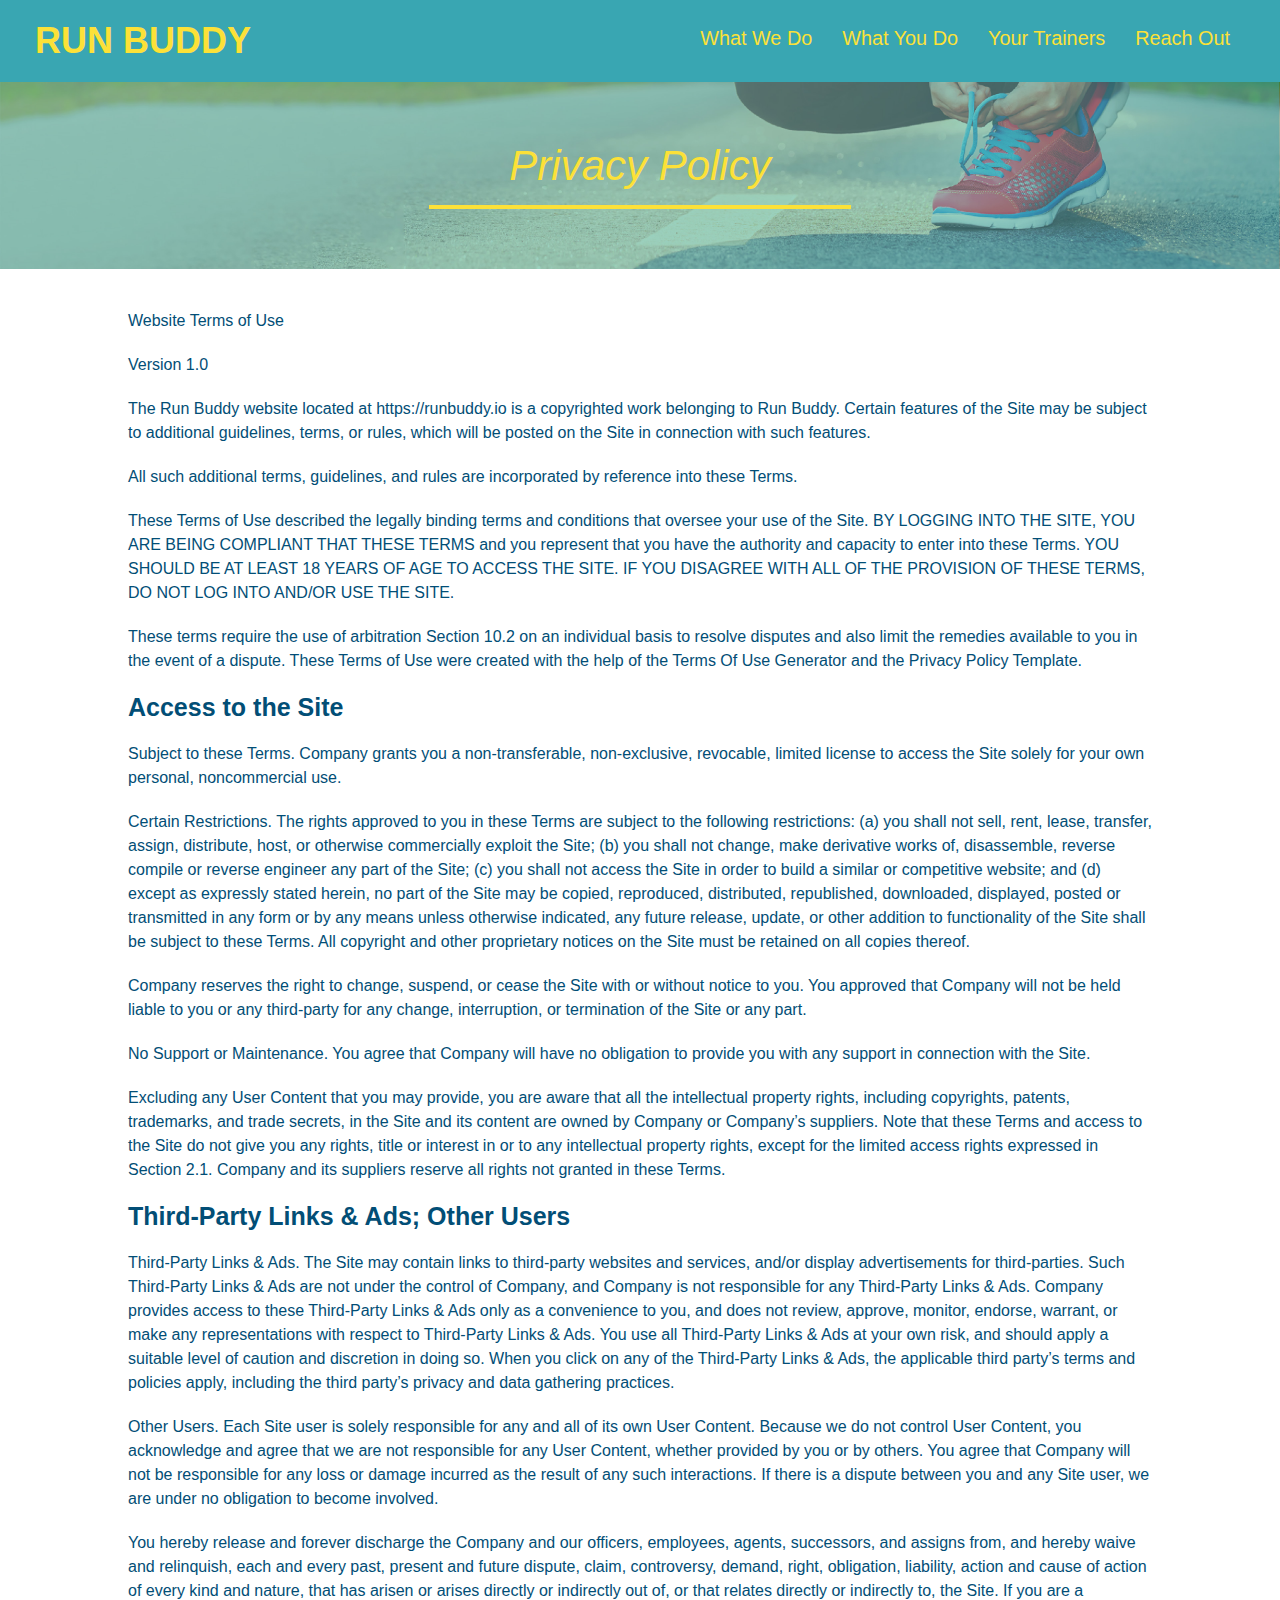
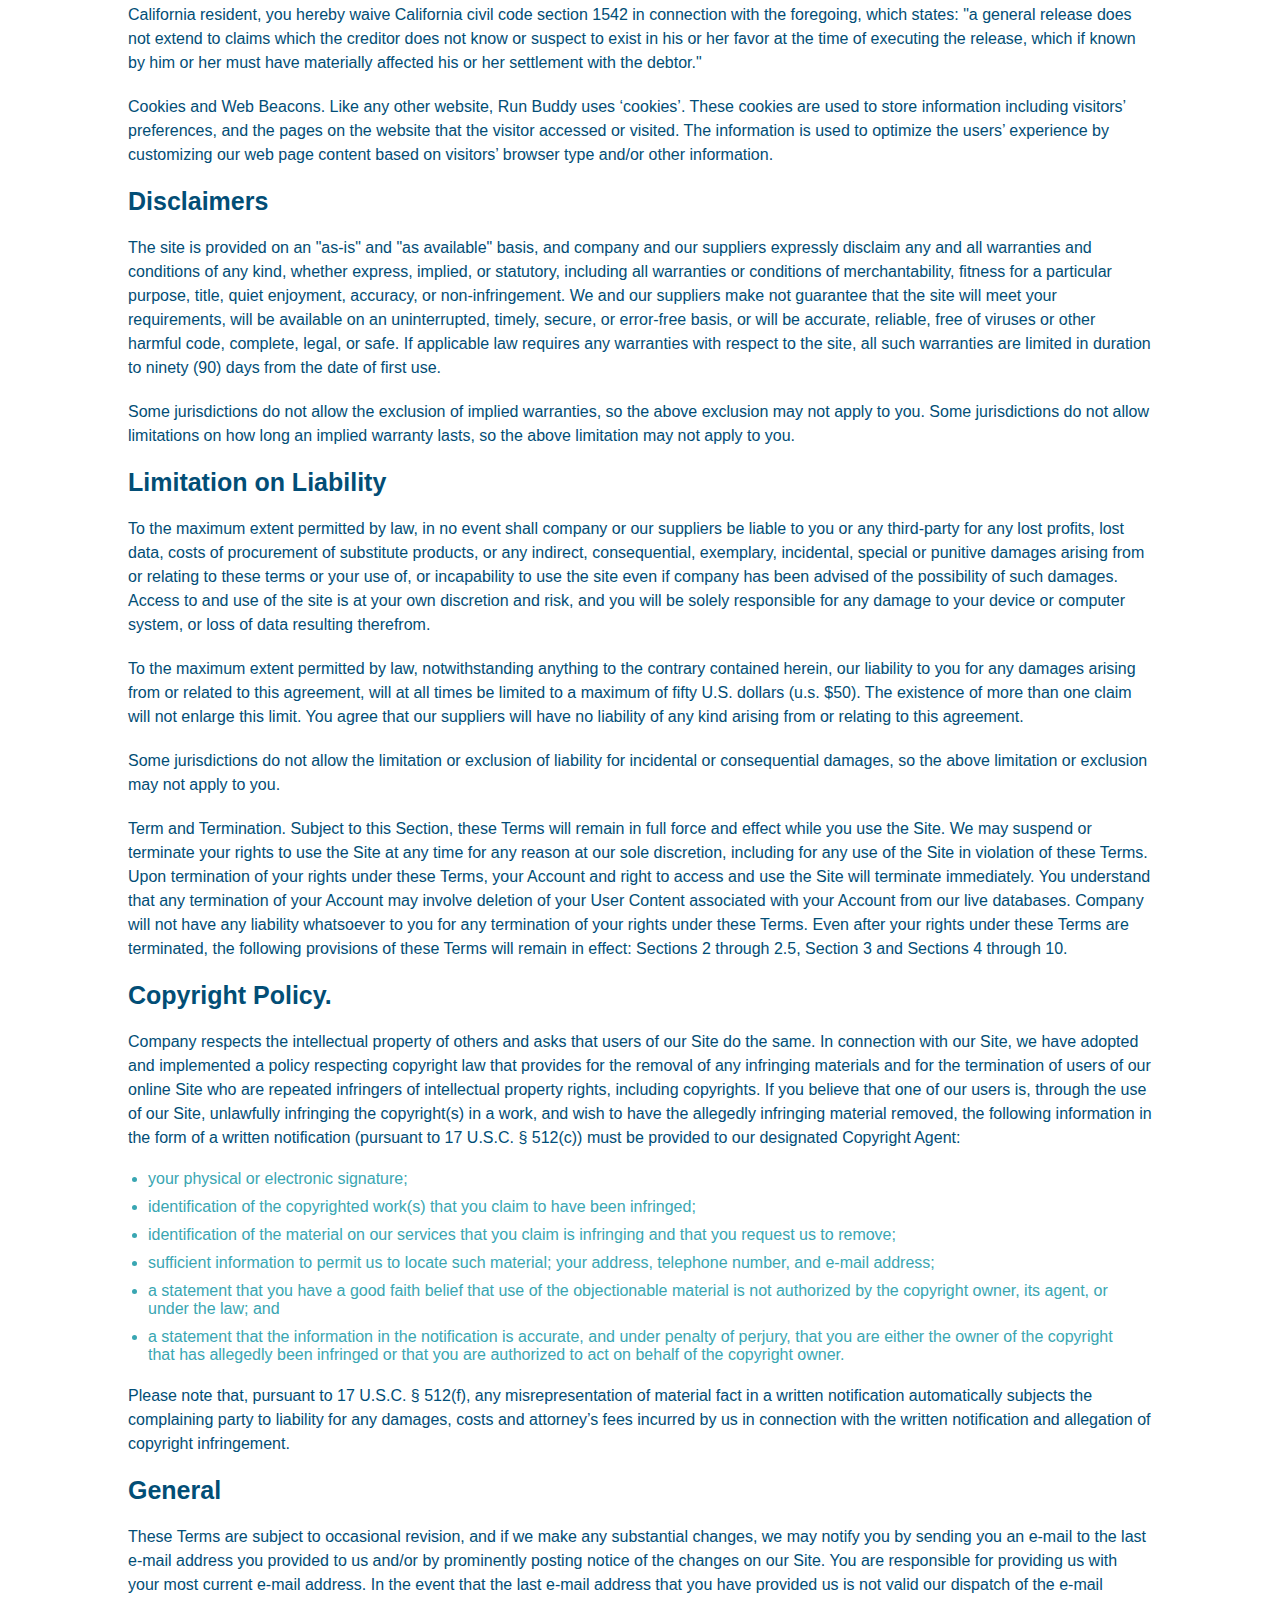
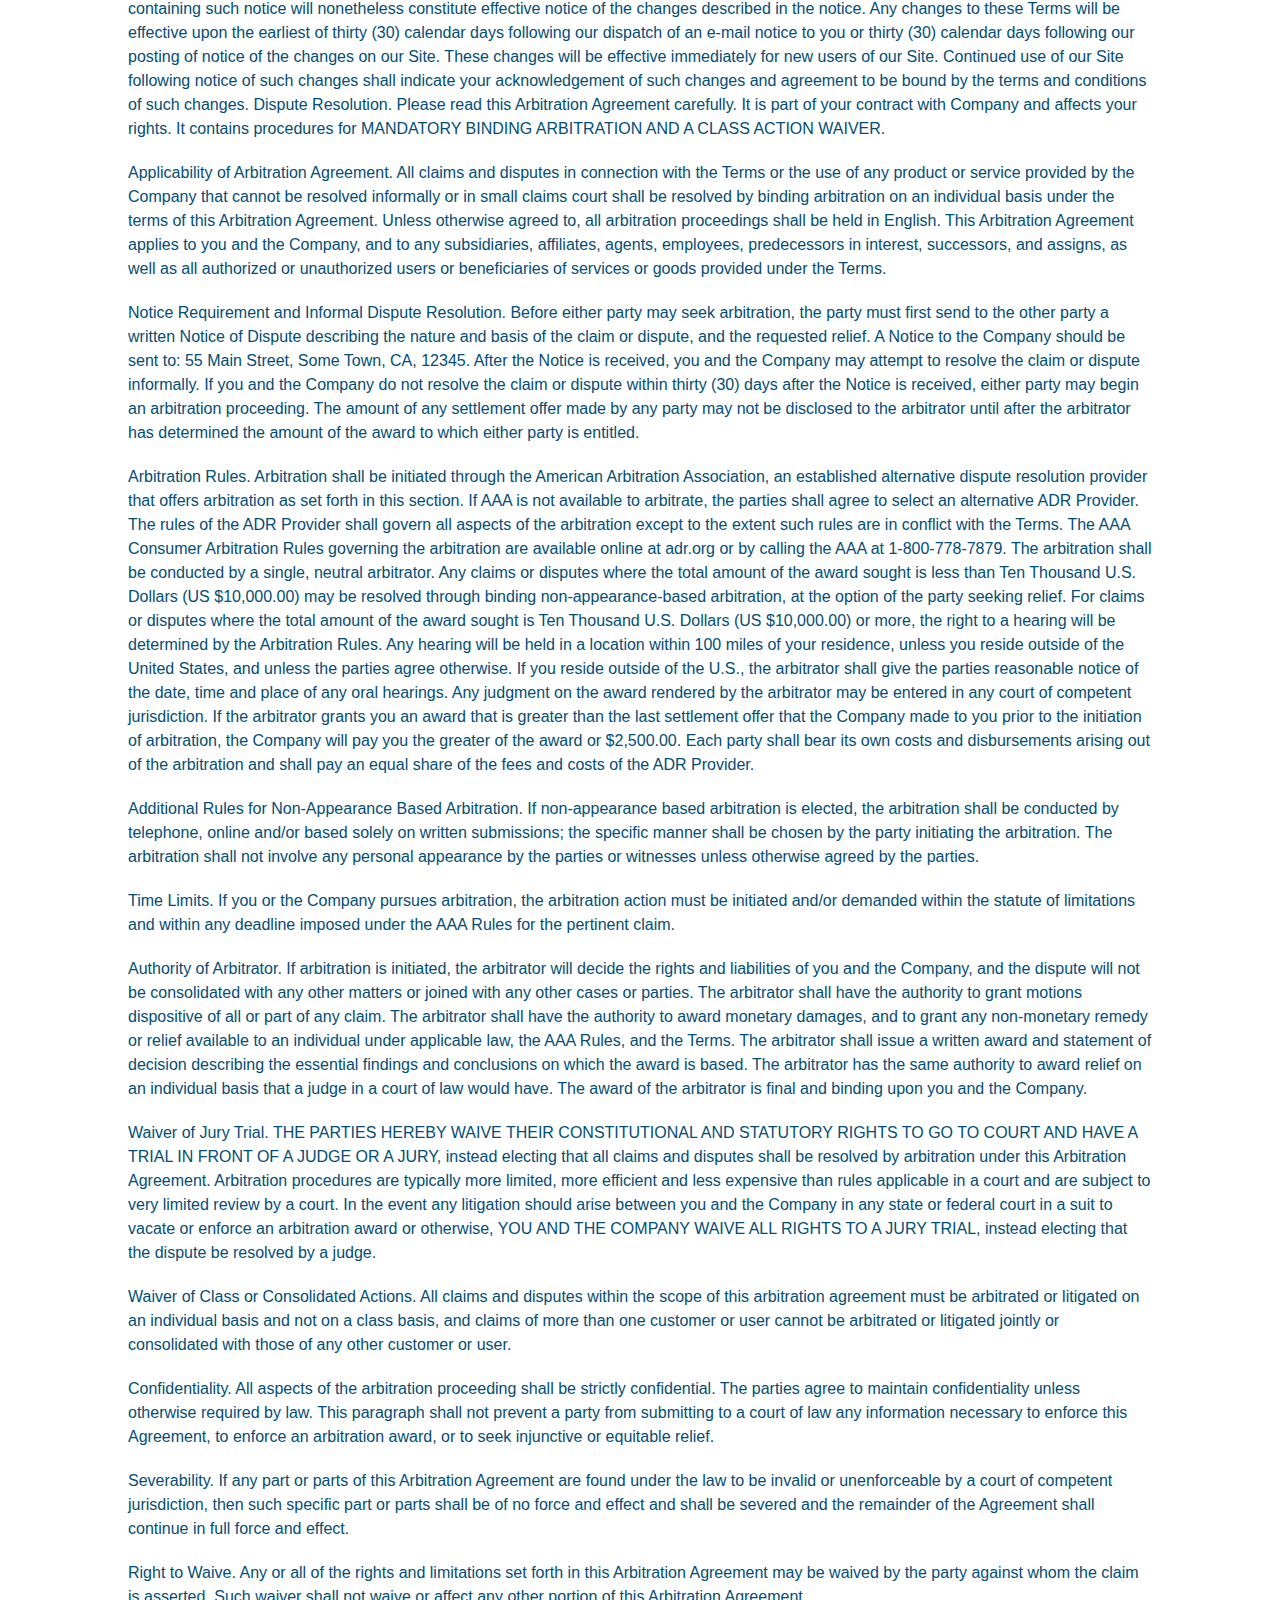
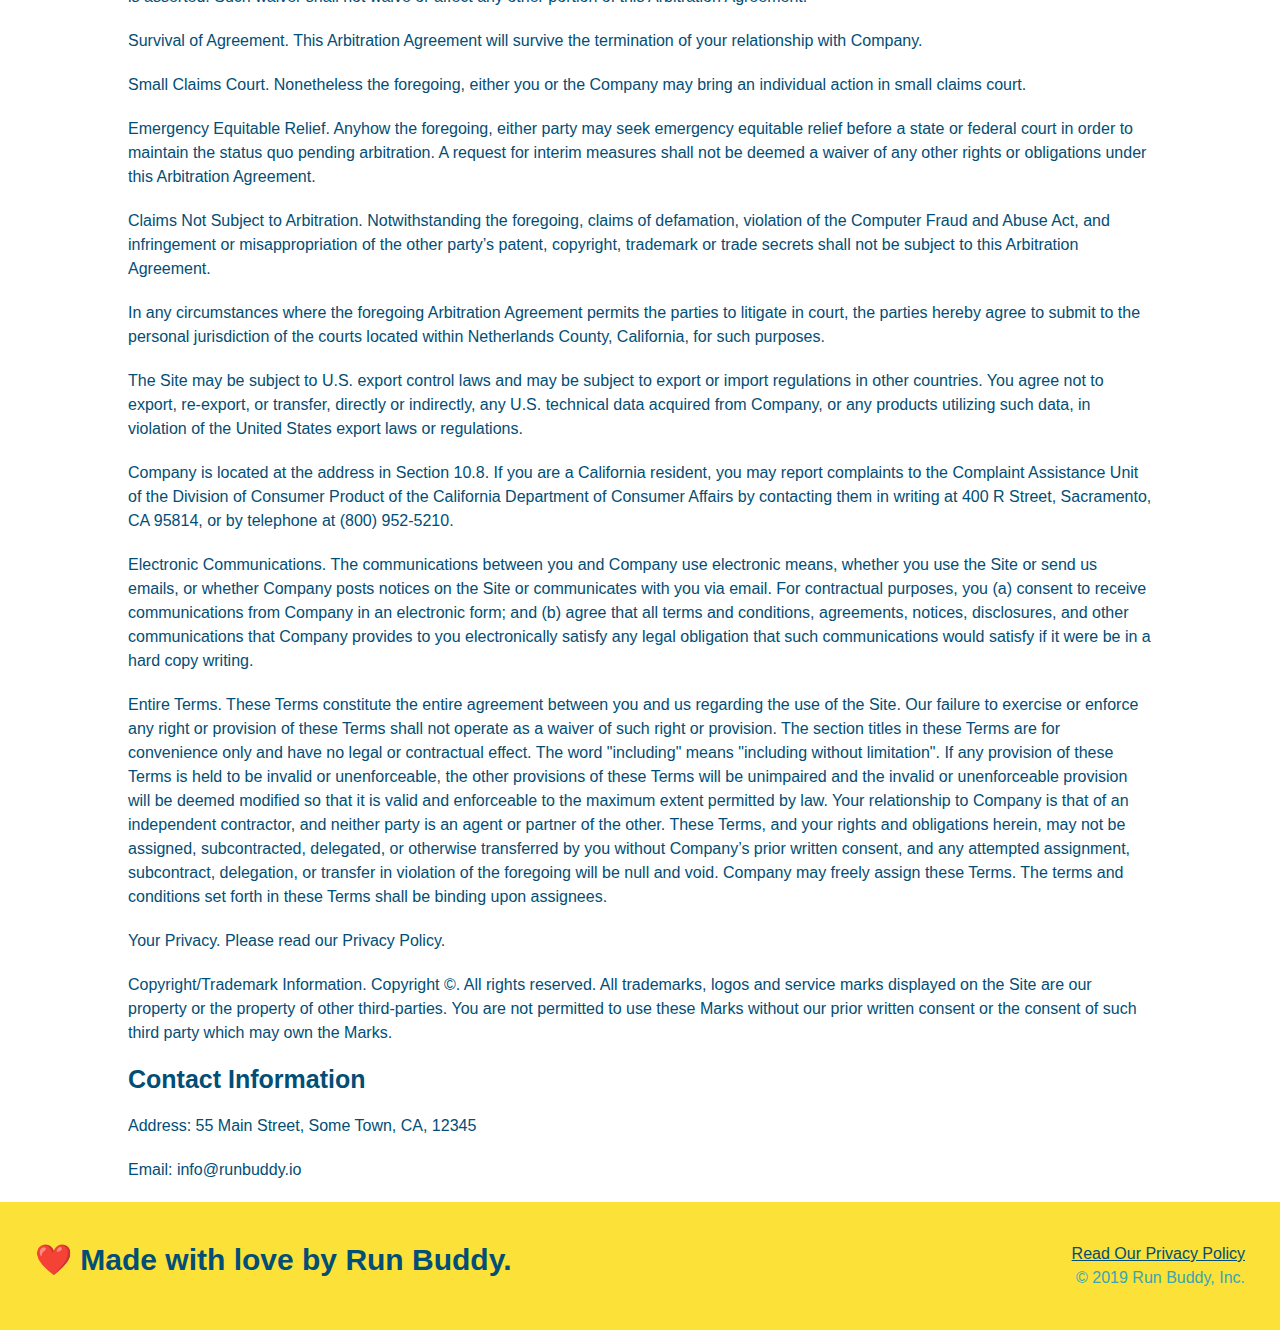
==== commit db0170ad: "final commit for feature/mediaqueries" ====
--- a/privacy-policy.html
+++ b/privacy-policy.html
@@ -2,6 +2,7 @@
 <html lang="en">
   <head>
     <meta charset="UTF-8" />
+    <meta name="viewport" content="width=device-width, initial-scale=1.0" />
     <link rel="stylesheet" href="./assets/css/style.css" />
     <link rel="stylesheet" href="./assets/css/secondary-styles.css" />
     <title>Run Buddy - Privacy Policy</title>
--- a/assets/css/style.css
+++ b/assets/css/style.css
@@ -15,11 +15,13 @@
 header {
   padding: 20px 35px;
   background-color: #39a6b2;
+  display: flex;
+  justify-content: space-between;
+  flex-wrap: wrap;
 }
 
 header h1 {
   font-weight: bold;
-  display: inline;
   margin: 0;
   font-size: 36px;
   color: #fce138;
@@ -31,18 +33,21 @@
 }
 
 header nav {
-  float: right;
   margin: 7px 0;
 }
 
-header nav ul li {
-  display: inline;
+header nav ul {
+  display: flex;
+  flex-wrap: wrap;
+  justify-content: space-between;
+  align-items: center;
+  list-style: none;
 }
 
 header nav ul li a {
-  margin: 0 30px;
+  padding: 10px 15px;
   font-weight: lighter;
-  font-size: 22px;
+  font-size: 1.55vw;
 }
 
 /* HEADER / NAVBAR STYLES END */
@@ -53,18 +58,19 @@
 footer {
   background: #fce138;
   padding: 40px 35px;
+  display: flex;
+  justify-content: space-between;
+  flex-wrap: wrap;
   width: 100%;
 }
 
 footer h2 {
-  display: inline;
   color: #024e76;
   font-size: 30px;
   margin: 0;
 }
 
 footer div {
-  float: right;
   line-height: 1.5;
   text-align: right;
 }
@@ -81,22 +87,37 @@
 
 /* HERO STYLES START */
 .hero {
+  align-items: flex-start;
   background-image: url('../images/hero-bg.jpg');
   background-size: cover;
   background-position: center;
-  position: relative;
-  height: 600px;
+  display: flex;
+  justify-content: center;
+  flex-wrap: wrap;
+}
+
+.hero-cta {
+  width: 35%;
+  text-align: right;
+  margin: 3.5%;
+  color: #fff;
+  font-size: 18px;
+  line-height: 1.2;
+}
+
+.hero-cta h2 {
+  font-style: italic;
+  font-size: 55px;
+  color: #fce138;
 }
 
 .hero-form {
   border: 3px solid #024e76;
   background-color: #fce138;
   padding: 20px;
-  width: 500px;
-  color: #024e76;
-  position: absolute;
-  bottom: 120px;
-  right: 140px;
+  color: #024e76;
+  width: 40%;
+  margin: 3.5%;
 }
 
 .hero-form h3 {
@@ -133,12 +154,13 @@
 
 /* SECTION TITLE STYLES START */
 .section-title {
-  font-size: 55px;
-  display: inline-block;
-  padding: 0 100px 20px 100px;
+  font-size: 48px;
   border-bottom: 3px solid;
-  margin-bottom: 35px;
-  color: #024e76;
+  color: #024e76;
+  padding-bottom: 20px;
+  text-align: center;
+  margin: 0 auto 35px auto;
+  width: 50%;
 }
 
 .primary-border {
@@ -151,9 +173,6 @@
 /* SECTION TITLE STYLES END */
 
 /* WHAT WE DO STYLES */
-.intro {
-  text-align: center;
-}
 
 .intro p {
   line-height: 1.7;
@@ -161,85 +180,108 @@
   width: 80%;
   margin: 0 auto;
   font-size: 20px;
+  text-align: center;
 }
 /* WHAT YOU DO STYLES END */
 
 
 /* WHAT YOU DO STYLES START */
 .steps { 
-  text-align: center;
   background: #fce138;
 }
 
-.steps div {
-  margin-bottom: 80px;
-}
-
-.steps img {
-  width: 15%;
-  margin: 10px 0;
-} 
-
-.steps h3 {
+.step {
+  margin: 50px auto;
+  padding-bottom: 50px;
+  width: 80%;
+  border-bottom: 1px solid #39a6b2;
+  display: flex;
+  flex-wrap: wrap;
+  align-items: center;
+  justify-content: space-between;
+}
+
+.step h3 {
   color: #024e76;
   font-size: 46px;
-  margin-top: 10px;
-}
-
-.steps span {
-  font-size: 38px;
-}
-
-.steps p {
+  flex: 1 30%;
+}
+
+.step-info {
+  flex: 2 70%;
+  display: flex;
+  flex-wrap: wrap;
+  align-items: center;
+}
+
+.step-img {
+  flex: 1 12%;
+  margin-right: 20px;
+}
+
+.step-img img {
+  max-width: 100%;
+}
+
+.step-text {
+  flex: 12;
+}
+
+.step-text p {
   color: #39a6b2;
-  font-size: 23px;
-}
+  font-size: 18px;
+}
+
+.step-text h4 {
+  font-size: 26px;
+  line-height: 1.5;
+  color: #024e76;
+}
+
 /* WHAT YOU DO STYLES END */
 
 /* MEET THE TRAINERS START */
 .trainers {
-  text-align: center;
+  width: 100%;
+  margin: 0 auto;
+  display: flex;
+  flex-wrap: wrap;
+  justify-content: space-around;
 }
 
 .trainer {
-  width: 900px;
-  margin: 0 auto 30px auto;
+  margin: 20px;
+  flex: 1;
   background: #024e76;
   color: #fce138;
-  overflow: auto;
 }
 
 .trainer img {
-  width: 35%;
-  float: left;
+  width: 100%;
 }
 
 .trainer-bio {
-  padding: 35px;
-  float: left;
-  width: 65%;
+  padding: 25px;
+  line-height: 1.3;
 }
 
 .trainer-bio h3 {
-  font-size: 32px;
-  margin-bottom: 8px;
+  font-size: 28px;
 }
 
 .trainer-bio h4 {
   font-weight: lighter;
-  font-size: 26px;
-  margin-bottom: 25px;
+  font-size: 22px;
+  margin-bottom: 15px;
 }
 
 .trainer-bio p {
   font-size: 17px;
-  line-height: 1.3;
 }
 /* TRAINER STYLES END */
 
 /* REACH OUT STYLES START */
 .contact {
-  text-align: center;
   background: #024e76;
 }
 
@@ -247,17 +289,22 @@
   color: #fce138;
 }
 
+.contact-info {
+  display: flex;
+  justify-content: space-between;
+  flex-wrap: wrap;
+}
+
+.contact-info > * {
+  flex: 1;
+  margin: 15px;
+}
+
 .contact-info iframe {
-  width: 400px;
-height: 400px;
+  height: 400px;
 }
 
 .contact-info div {
-  width: 410px;
-  display: inline-block;
-  vertical-align: top;
-  text-align: left;
-  margin: 30px 0 0 60px;
   color: white;
 }
 
@@ -269,8 +316,29 @@
 .contact-info p, .contact-info address {
   margin: 20px 0;
   line-height: 1.5;
-  font-size: 20px;
+  font-size: 16px;
   font-style: normal;
+}
+
+.contact-form input, .contact-form textarea {
+  border: 1px solid #024e76;
+  display: block;
+  padding: 7px 15px;
+  font-size: 16px;
+  color: #024e76;
+  width: 100%;
+  margin-bottom: 15px;
+  margin-top: 5px;
+}
+
+.contact-form button {
+  width: 100%;
+  border: none;
+  background: #fce138;
+  color: #024e76;
+  text-align: center;
+  padding: 15px 0;
+  font-size: 16px;
 }
 
 .contact-info a {
@@ -287,4 +355,117 @@
 
 .text-right {
   text-align: right;
+}
+
+.flex-row {
+  display: flex;
+}
+
+/* MEDIA QUERY FOR SMALLER DESKTOP SCREENS AND SMALLER */
+@media screen and (max-width: 980px) {
+  header {
+    padding-bottom: 0;
+    justify-content: center;
+  }
+
+  header h1 {
+    width: 100%;
+    text-align: center;
+  }
+
+  header nav ul {
+    margin-top: 20px;
+    width: 100%;
+    justify-content: center;
+  }
+
+  header nav ul li a {
+    font-size: 20px;
+  }
+
+  footer h2, footer div {
+    text-align: center;
+    width: 100%;
+  }
+
+  .hero-cta, .hero-form {
+    width: 100%;
+  }
+  
+  .hero-cta {
+    text-align: center;
+  }
+
+  .section-title {
+    width: 80%;
+  }
+  
+  .trainer {
+    flex: 0 70%;
+  }
+  
+  .contact-info iframe{
+    flex: 1 100%;
+  }
+}
+
+/* MEDIA QUERY FOR TABLETS AND SMALLER */
+@media screen and (max-width: 768px) {
+  section {
+    padding: 30px 15px;
+  }
+
+  .step h3 {
+    flex: 1 100%;
+    text-align: center;
+  }
+
+  .step-info {
+    flex: 2 100%;
+    text-align: center;
+    justify-content: center;
+  }
+
+  .step-img {
+    flex: 0 32%;
+    margin-right: 0;
+    margin-top: 15px;
+    margin-bottom: 15px;
+  }
+
+  .step-text {
+    flex: 100%;  
+  }
+}
+
+/* MEDIA QUERY FOR MOBILE PHONES AND SMALLER */
+@media screen and (max-width: 575px) {
+  .hero-form button {
+    width: 100%;
+  }
+
+  .section-title {
+    width: 95%;
+  }
+
+  .intro p {
+    width: 100%;
+  }
+
+  .trainer {
+    flex: 0 100%;
+  }
+
+  .contact-info {
+    text-align: center;
+  }
+
+  .contact-info > * {
+    flex: 0 100%;
+  }
+
+  .contact-form {
+    order: 3;
+  }
+  
 }